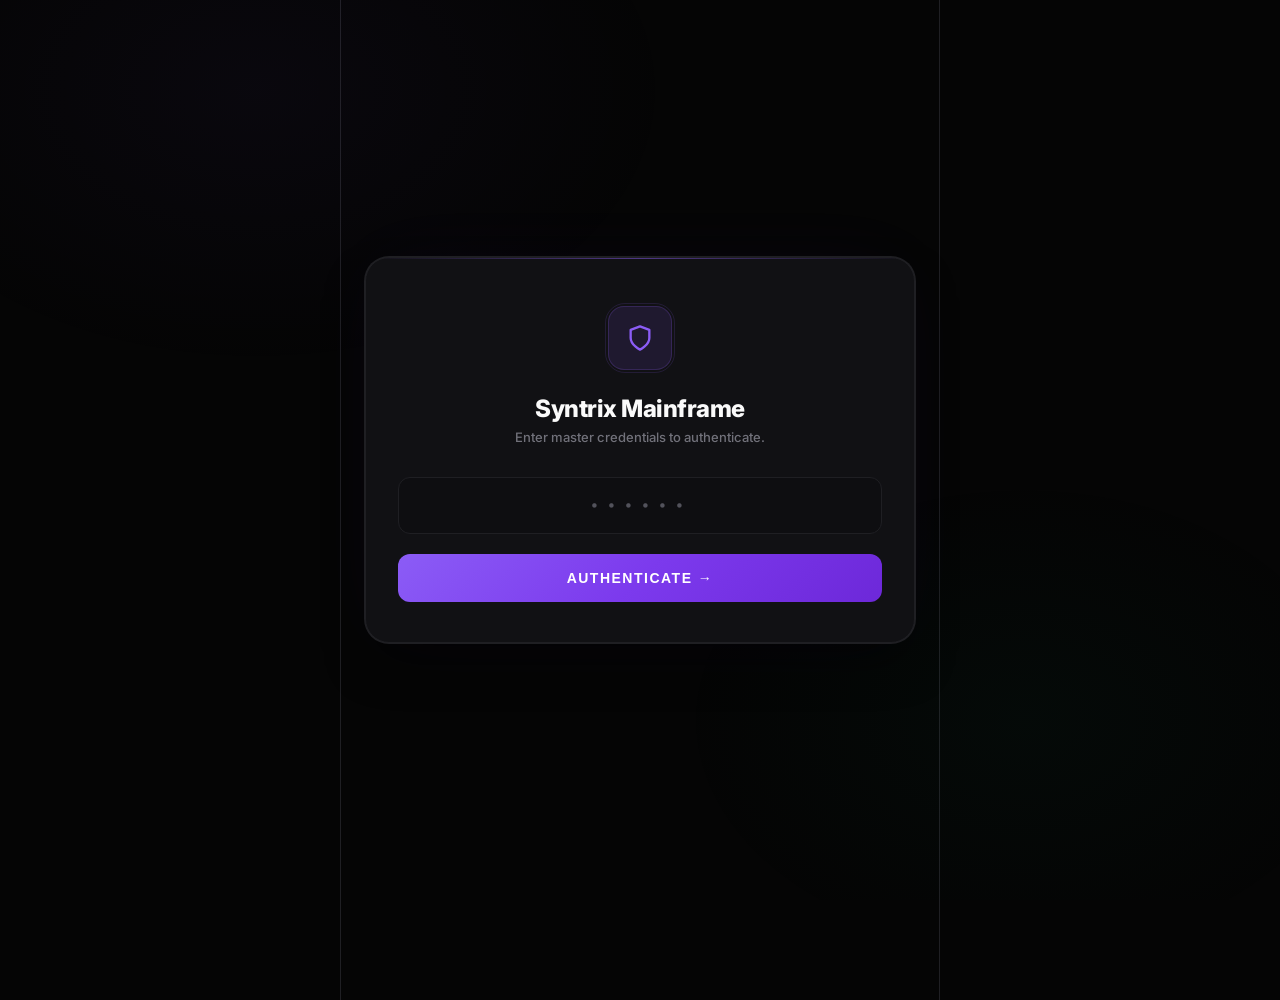
==== admin.html @ 27f178cd "Update admin.html" ====
<!DOCTYPE html>
<html lang="en">
<head>
  <meta charset="UTF-8">
  <meta name="viewport" content="width=device-width, initial-scale=1.0, maximum-scale=1.0, user-scalable=no">
  <title>Syntrix | God Mode Mainframe</title>
  <meta name="description" content="Syntrix Network Operations Mainframe — Real-time AI verification monitoring and manual override controls.">
  <link rel="preconnect" href="https://fonts.googleapis.com">
  <link rel="preconnect" href="https://fonts.gstatic.com" crossorigin>
  <link href="https://fonts.googleapis.com/css2?family=Inter:wght@400;500;600;700;800;900&family=JetBrains+Mono:wght@500;700&display=swap" rel="stylesheet">

  <style>
    /* =============================================================
       SYNTRIX GOD MODE — DESIGN SYSTEM TOKENS
       Premium dark-mode palette inspired by Linear/Vercel aesthetics
       ============================================================= */
    :root {
      /* ── Core Surfaces ── */
      --bg-root:       #050505;
      --bg-primary:    #0a0a0c;
      --bg-card:       #111114;
      --bg-card-hover: #16161a;
      --bg-elevated:   #1a1a1f;
      --bg-input:      #0e0e11;

      /* ── Borders ── */
      --border-subtle:  #1f1f23;
      --border-default: #27272a;
      --border-hover:   #3f3f46;

      /* ── Text Hierarchy ── */
      --text-primary:   #fafafa;
      --text-secondary: #a1a1aa;
      --text-tertiary:  #71717a;
      --text-ghost:     #52525b;

      /* ── Accent Palette ── */
      --accent-purple:     #8b5cf6;
      --accent-purple-dim: rgba(139, 92, 246, 0.12);
      --accent-purple-glow:rgba(139, 92, 246, 0.25);
      --accent-green:      #10b981;
      --accent-green-dim:  rgba(16, 185, 129, 0.12);
      --accent-yellow:     #f59e0b;
      --accent-yellow-dim: rgba(245, 158, 11, 0.12);
      --accent-red:        #ef4444;
      --accent-red-dim:    rgba(239, 68, 68, 0.12);
      --accent-blue:       #3b82f6;
      --accent-blue-dim:   rgba(59, 130, 246, 0.12);

      /* ── Radii & Spacing ── */
      --radius-sm:  8px;
      --radius-md:  12px;
      --radius-lg:  16px;
      --radius-xl:  20px;
      --radius-2xl: 24px;
      --radius-pill: 999px;

      /* ── Typography ── */
      --font-sans: 'Inter', -apple-system, BlinkMacSystemFont, 'Segoe UI', system-ui, sans-serif;
      --font-mono: 'JetBrains Mono', 'SF Mono', 'Fira Code', monospace;

      /* ── Transitions ── */
      --ease-out-expo: cubic-bezier(0.16, 1, 0.3, 1);
      --ease-spring:   cubic-bezier(0.34, 1.56, 0.64, 1);

      /* ── Glass Effect ── */
      --glass-bg:     rgba(10, 10, 12, 0.82);
      --glass-border: rgba(255, 255, 255, 0.06);
      --glass-blur:   16px;
    }

    /* =============================================================
       RESET & BASE
       ============================================================= */
    *, *::before, *::after {
      box-sizing: border-box;
      margin: 0;
      padding: 0;
      -webkit-tap-highlight-color: transparent;
    }

    html {
      scroll-behavior: smooth;
      -webkit-font-smoothing: antialiased;
      -moz-osx-font-smoothing: grayscale;
    }

    body {
      font-family: var(--font-sans);
      background-color: var(--bg-root);
      color: var(--text-primary);
      display: flex;
      justify-content: center;
      overflow-x: hidden;
      min-height: 100vh;
    }

    /* ── Custom Scrollbar ── */
    ::-webkit-scrollbar { width: 6px; }
    ::-webkit-scrollbar-track { background: transparent; }
    ::-webkit-scrollbar-thumb {
      background: var(--border-default);
      border-radius: 3px;
    }
    ::-webkit-scrollbar-thumb:hover { background: var(--border-hover); }

    /* =============================================================
       APP SHELL — Mobile-First Container
       ============================================================= */
    .app-container {
      width: 100%;
      max-width: 520px;
      min-height: 100vh;
      background: var(--bg-root);
      position: relative;
      padding-bottom: 100px; /* nav clearance */
    }

    /* ── Ambient background noise texture ── */
    .app-container::before {
      content: '';
      position: fixed;
      inset: 0;
      background:
        radial-gradient(ellipse 600px 400px at 20% 10%, rgba(139, 92, 246, 0.04) 0%, transparent 70%),
        radial-gradient(ellipse 500px 350px at 80% 80%, rgba(16, 185, 129, 0.03) 0%, transparent 70%);
      pointer-events: none;
      z-index: 0;
    }

    /* =============================================================
       LOGIN SCREEN
       ============================================================= */
    #loginScreen {
      display: flex;
      flex-direction: column;
      align-items: center;
      justify-content: center;
      height: 100vh;
      padding: 24px;
      position: relative;
      z-index: 1;
    }

    .login-card {
      background: var(--bg-card);
      padding: 48px 32px 40px;
      border-radius: var(--radius-2xl);
      border: 1px solid var(--border-subtle);
      width: 100%;
      text-align: center;
      box-shadow:
        0 0 0 1px var(--border-subtle),
        0 24px 48px -12px rgba(0, 0, 0, 0.6),
        0 0 80px -20px rgba(139, 92, 246, 0.08);
      position: relative;
      overflow: hidden;
    }

    /* Decorative gradient shimmer at top of login card */
    .login-card::before {
      content: '';
      position: absolute;
      top: 0;
      left: 0;
      right: 0;
      height: 1px;
      background: linear-gradient(90deg, transparent 0%, var(--accent-purple) 50%, transparent 100%);
      opacity: 0.5;
    }

    .login-logo {
      width: 64px;
      height: 64px;
      background: var(--accent-purple-dim);
      border-radius: var(--radius-lg);
      border: 1px solid rgba(139, 92, 246, 0.2);
      color: var(--accent-purple);
      display: flex;
      align-items: center;
      justify-content: center;
      margin: 0 auto 24px;
      position: relative;
    }

    /* Pulsing ring around logo */
    .login-logo::after {
      content: '';
      position: absolute;
      inset: -4px;
      border-radius: var(--radius-xl);
      border: 1px solid rgba(139, 92, 246, 0.15);
      animation: logoPulse 3s ease-in-out infinite;
    }

    @keyframes logoPulse {
      0%, 100% { opacity: 0.3; transform: scale(1); }
      50%      { opacity: 0.7; transform: scale(1.05); }
    }

    .login-title {
      font-size: 24px;
      font-weight: 800;
      letter-spacing: -0.5px;
      margin-bottom: 6px;
      color: var(--text-primary);
    }

    .login-subtitle {
      color: var(--text-tertiary);
      font-size: 13px;
      font-weight: 500;
      margin-bottom: 32px;
    }

    .login-input {
      width: 100%;
      padding: 16px 20px;
      background: var(--bg-input);
      border: 1px solid var(--border-subtle);
      color: var(--text-primary);
      border-radius: var(--radius-md);
      font-size: 18px;
      font-family: var(--font-mono);
      font-weight: 500;
      outline: none;
      transition: all 0.3s var(--ease-out-expo);
      text-align: center;
      letter-spacing: 4px;
      margin-bottom: 20px;
    }

    .login-input:focus {
      border-color: var(--accent-purple);
      box-shadow: 0 0 0 3px var(--accent-purple-dim), 0 0 20px -4px rgba(139, 92, 246, 0.15);
    }

    .login-input::placeholder {
      color: var(--text-ghost);
      letter-spacing: 6px;
    }

    .login-btn {
      width: 100%;
      padding: 16px;
      background: linear-gradient(135deg, #8b5cf6 0%, #7c3aed 50%, #6d28d9 100%);
      color: white;
      border: none;
      border-radius: var(--radius-md);
      font-size: 14px;
      font-weight: 800;
      cursor: pointer;
      text-transform: uppercase;
      letter-spacing: 1.5px;
      transition: all 0.25s var(--ease-out-expo);
      position: relative;
      overflow: hidden;
    }

    .login-btn:hover {
      transform: translateY(-1px);
      box-shadow: 0 8px 24px -4px rgba(139, 92, 246, 0.4);
    }

    .login-btn:active {
      transform: translateY(0) scale(0.98);
    }

    .login-error {
      color: var(--accent-red);
      font-size: 13px;
      margin-top: 16px;
      font-weight: 600;
      display: none;
      animation: shakeX 0.5s var(--ease-out-expo);
    }

    @keyframes shakeX {
      0%, 100% { transform: translateX(0); }
      20%      { transform: translateX(-8px); }
      40%      { transform: translateX(6px); }
      60%      { transform: translateX(-4px); }
      80%      { transform: translateX(2px); }
    }

    /* =============================================================
       GLASSMORPHIC HEADER
       ============================================================= */
    .header {
      display: flex;
      justify-content: space-between;
      align-items: center;
      padding: 16px 20px;
      position: sticky;
      top: 0;
      background: var(--glass-bg);
      backdrop-filter: blur(var(--glass-blur));
      -webkit-backdrop-filter: blur(var(--glass-blur));
      z-index: 50;
      border-bottom: 1px solid var(--glass-border);
    }

    .logo-area {
      display: flex;
      align-items: center;
      gap: 10px;
    }

    .logo-mark {
      width: 32px;
      height: 32px;
      background: var(--accent-purple-dim);
      border: 1px solid rgba(139, 92, 246, 0.2);
      border-radius: var(--radius-sm);
      display: flex;
      align-items: center;
      justify-content: center;
      color: var(--accent-purple);
    }

    .logo-text {
      font-weight: 900;
      font-size: 15px;
      letter-spacing: 1.5px;
      color: var(--text-primary);
    }

    .logo-text span {
      color: var(--text-tertiary);
      font-weight: 600;
    }

    .header-actions {
      display: flex;
      gap: 8px;
      align-items: center;
    }

    .header-btn {
      width: 36px;
      height: 36px;
      border-radius: var(--radius-sm);
      background: transparent;
      border: 1px solid var(--border-subtle);
      display: flex;
      align-items: center;
      justify-content: center;
      cursor: pointer;
      color: var(--text-tertiary);
      transition: all 0.2s ease;
    }

    .header-btn:hover {
      color: var(--text-primary);
      border-color: var(--border-hover);
      background: var(--bg-card);
    }

    /* =============================================================
       SECTION HEADERS
       ============================================================= */
    .section-head {
      display: flex;
      justify-content: space-between;
      align-items: center;
      padding: 28px 20px 16px;
    }

    .section-title {
      font-size: 11px;
      font-weight: 700;
      color: var(--text-ghost);
      text-transform: uppercase;
      letter-spacing: 1.5px;
    }

    .live-badge {
      display: flex;
      align-items: center;
      gap: 6px;
      font-size: 11px;
      font-weight: 700;
      color: var(--accent-purple);
      background: var(--accent-purple-dim);
      padding: 4px 10px;
      border-radius: var(--radius-pill);
      border: 1px solid rgba(139, 92, 246, 0.15);
    }

    .live-dot {
      width: 6px;
      height: 6px;
      background: var(--accent-purple);
      border-radius: 50%;
      animation: livePulse 2s ease-in-out infinite;
    }

    @keyframes livePulse {
      0%, 100% { opacity: 1; box-shadow: 0 0 0 0 rgba(139, 92, 246, 0.5); }
      50%      { opacity: 0.6; box-shadow: 0 0 0 6px rgba(139, 92, 246, 0); }
    }

    /* =============================================================
       BENTO STATS GRID
       ============================================================= */
    .bento-grid {
      display: grid;
      grid-template-columns: 1fr 1fr;
      grid-template-rows: auto auto auto;
      gap: 10px;
      padding: 0 16px;
    }

    .bento-card {
      background: var(--bg-card);
      border: 1px solid var(--border-subtle);
      border-radius: var(--radius-lg);
      padding: 18px;
      position: relative;
      overflow: hidden;
      transition: all 0.3s var(--ease-out-expo);
    }

    .bento-card:hover {
      border-color: var(--border-hover);
      background: var(--bg-card-hover);
    }

    /* Subtle gradient shimmer on hover */
    .bento-card::after {
      content: '';
      position: absolute;
      inset: 0;
      background: linear-gradient(135deg, transparent 40%, rgba(255,255,255,0.02) 50%, transparent 60%);
      opacity: 0;
      transition: opacity 0.3s;
    }
    .bento-card:hover::after { opacity: 1; }

    .bento-icon {
      width: 32px;
      height: 32px;
      border-radius: var(--radius-sm);
      display: flex;
      align-items: center;
      justify-content: center;
      margin-bottom: 14px;
    }

    .bento-icon.purple  { background: var(--accent-purple-dim); color: var(--accent-purple); }
    .bento-icon.green   { background: var(--accent-green-dim);  color: var(--accent-green); }
    .bento-icon.yellow  { background: var(--accent-yellow-dim); color: var(--accent-yellow); }
    .bento-icon.blue    { background: var(--accent-blue-dim);   color: var(--accent-blue); }

    .bento-label {
      font-size: 11px;
      font-weight: 700;
      color: var(--text-ghost);
      text-transform: uppercase;
      letter-spacing: 0.5px;
      margin-bottom: 6px;
    }

    .bento-value {
      font-size: 28px;
      font-weight: 900;
      color: var(--text-primary);
      letter-spacing: -1px;
      line-height: 1;
      font-variant-numeric: tabular-nums;
    }

    .bento-sub {
      font-size: 11px;
      font-weight: 600;
      color: var(--accent-green);
      margin-top: 6px;
      display: flex;
      align-items: center;
      gap: 4px;
    }

    .bento-sub.neutral { color: var(--text-ghost); }

    /* ── Full-width analytics trigger ── */
    .bento-full {
      grid-column: 1 / -1;
    }

    .analytics-trigger {
      display: flex;
      justify-content: space-between;
      align-items: center;
      padding: 16px 18px;
      background: var(--bg-card);
      border: 1px solid rgba(139, 92, 246, 0.12);
      border-radius: var(--radius-lg);
      cursor: pointer;
      transition: all 0.25s var(--ease-out-expo);
      position: relative;
      overflow: hidden;
    }

    .analytics-trigger:hover {
      border-color: rgba(139, 92, 246, 0.3);
      background: rgba(139, 92, 246, 0.04);
      transform: translateY(-1px);
    }

    .analytics-trigger:active {
      transform: translateY(0) scale(0.99);
    }

    .at-left {
      display: flex;
      align-items: center;
      gap: 12px;
      font-size: 13px;
      font-weight: 700;
      color: var(--text-secondary);
    }

    .at-icon {
      width: 36px;
      height: 36px;
      background: var(--accent-purple-dim);
      border-radius: var(--radius-sm);
      display: flex;
      align-items: center;
      justify-content: center;
      color: var(--accent-purple);
    }

    .at-right {
      color: var(--text-ghost);
      transition: transform 0.2s ease;
    }

    .analytics-trigger:hover .at-right {
      transform: translateX(3px);
      color: var(--accent-purple);
    }

    /* =============================================================
       FEED TABS
       ============================================================= */
    .tabs-wrapper {
      padding: 0 16px;
      margin-bottom: 16px;
    }

    .tabs {
      display: flex;
      gap: 4px;
      background: var(--bg-card);
      border: 1px solid var(--border-subtle);
      border-radius: var(--radius-md);
      padding: 4px;
    }

    .tab {
      flex: 1;
      font-size: 12px;
      font-weight: 700;
      color: var(--text-ghost);
      padding: 10px 0;
      cursor: pointer;
      text-align: center;
      border-radius: var(--radius-sm);
      transition: all 0.25s var(--ease-out-expo);
      position: relative;
      user-select: none;
    }

    .tab:hover {
      color: var(--text-secondary);
    }

    .tab.active {
      color: var(--text-primary);
      background: var(--bg-elevated);
      box-shadow: 0 1px 3px rgba(0, 0, 0, 0.3), 0 0 0 1px var(--border-default);
    }

    /* Tab count badge */
    .tab-count {
      display: inline-flex;
      align-items: center;
      justify-content: center;
      min-width: 18px;
      height: 18px;
      padding: 0 5px;
      font-size: 10px;
      font-weight: 800;
      border-radius: var(--radius-pill);
      margin-left: 5px;
      vertical-align: middle;
    }

    .tab.active .tab-count {
      background: var(--accent-purple-dim);
      color: var(--accent-purple);
    }

    /* =============================================================
       FEED LIST
       ============================================================= */
    .feed {
      padding: 0 16px;
      display: flex;
      flex-direction: column;
      gap: 8px;
    }

    .feed-empty {
      text-align: center;
      color: var(--text-ghost);
      font-size: 13px;
      font-weight: 600;
      padding: 40px 20px;
      display: flex;
      flex-direction: column;
      align-items: center;
      gap: 12px;
    }

    .feed-empty-icon {
      width: 48px;
      height: 48px;
      background: var(--bg-card);
      border: 1px solid var(--border-subtle);
      border-radius: var(--radius-md);
      display: flex;
      align-items: center;
      justify-content: center;
      color: var(--text-ghost);
    }

    /* ── Individual Feed Item ── */
    .feed-item {
      background: var(--bg-card);
      border: 1px solid var(--border-subtle);
      border-radius: var(--radius-lg);
      padding: 14px;
      display: flex;
      align-items: center;
      gap: 12px;
      transition: all 0.25s var(--ease-out-expo);
      /* Stagger animation — set via JS */
      opacity: 0;
      transform: translateY(12px);
      animation: feedSlideIn 0.5s var(--ease-out-expo) forwards;
    }

    .feed-item:hover {
      border-color: var(--border-hover);
      background: var(--bg-card-hover);
    }

    @keyframes feedSlideIn {
      to { opacity: 1; transform: translateY(0); }
    }

    /* ── Feed Thumbnail ── */
    .feed-thumb {
      position: relative;
      width: 44px;
      height: 44px;
      flex-shrink: 0;
    }

    .feed-thumb img {
      width: 100%;
      height: 100%;
      border-radius: var(--radius-sm);
      object-fit: cover;
      background: var(--bg-elevated);
      border: 1px solid var(--border-subtle);
    }

    .feed-type-badge {
      position: absolute;
      bottom: -3px;
      right: -3px;
      width: 20px;
      height: 20px;
      background: var(--bg-card);
      border: 1px solid var(--border-subtle);
      border-radius: 5px;
      display: flex;
      align-items: center;
      justify-content: center;
    }

    /* ── Feed Info ── */
    .feed-info {
      flex: 1;
      min-width: 0; /* allow truncation */
    }

    .feed-title {
      font-size: 13px;
      font-weight: 700;
      color: var(--text-primary);
      margin-bottom: 2px;
      text-transform: capitalize;
      white-space: nowrap;
      overflow: hidden;
      text-overflow: ellipsis;
    }

    .feed-user {
      font-size: 11px;
      font-weight: 500;
      color: var(--text-tertiary);
      margin-bottom: 3px;
      white-space: nowrap;
      overflow: hidden;
      text-overflow: ellipsis;
      font-family: var(--font-mono);
    }

    .feed-time {
      font-size: 10px;
      font-weight: 600;
      color: var(--text-ghost);
    }

    /* ── Status Pill ── */
    .status-pill {
      padding: 4px 8px;
      border-radius: 5px;
      font-size: 9px;
      font-weight: 800;
      text-transform: uppercase;
      letter-spacing: 0.5px;
      flex-shrink: 0;
      white-space: nowrap;
    }

    .pill-pending  {
      background: var(--accent-yellow-dim);
      color: var(--accent-yellow);
      border: 1px solid rgba(245, 158, 11, 0.2);
    }

    .pill-approved {
      background: var(--accent-green-dim);
      color: var(--accent-green);
      border: 1px solid rgba(16, 185, 129, 0.2);
    }

    .pill-rejected {
      background: var(--accent-red-dim);
      color: var(--accent-red);
      border: 1px solid rgba(239, 68, 68, 0.2);
    }

    /* ── Action Buttons ── */
    .actions {
      display: flex;
      gap: 5px;
      flex-shrink: 0;
    }

    .btn-action {
      width: 32px;
      height: 32px;
      border-radius: var(--radius-sm);
      background: transparent;
      border: 1px solid var(--border-subtle);
      display: flex;
      align-items: center;
      justify-content: center;
      cursor: pointer;
      color: var(--text-ghost);
      transition: all 0.2s var(--ease-out-expo);
      position: relative;
      overflow: hidden;
    }

    .btn-action:hover {
      color: var(--text-primary);
      border-color: var(--border-hover);
    }

    .btn-action:active {
      transform: scale(0.9);
    }

    .btn-action.approve:hover {
      color: var(--accent-green);
      border-color: var(--accent-green);
      background: var(--accent-green-dim);
      box-shadow: 0 0 12px -2px rgba(16, 185, 129, 0.3);
    }

    .btn-action.reject:hover {
      color: var(--accent-red);
      border-color: var(--accent-red);
      background: var(--accent-red-dim);
      box-shadow: 0 0 12px -2px rgba(239, 68, 68, 0.3);
    }

    .btn-action.view:hover {
      color: var(--accent-blue);
      border-color: var(--accent-blue);
      background: var(--accent-blue-dim);
    }

    /* =============================================================
       QUICK ACTIONS GRID
       ============================================================= */
    .quick-grid {
      display: grid;
      grid-template-columns: repeat(4, 1fr);
      gap: 8px;
      padding: 0 16px 24px;
    }

    .quick-card {
      background: var(--bg-card);
      border: 1px solid var(--border-subtle);
      border-radius: var(--radius-md);
      padding: 16px 8px;
      display: flex;
      flex-direction: column;
      align-items: center;
      gap: 8px;
      cursor: pointer;
      transition: all 0.25s var(--ease-out-expo);
    }

    .quick-card:hover {
      border-color: var(--border-hover);
      background: var(--bg-card-hover);
      transform: translateY(-2px);
    }

    .quick-card:active {
      transform: translateY(0) scale(0.97);
    }

    .quick-card svg {
      color: var(--text-tertiary);
      transition: color 0.2s ease;
    }

    .quick-card:hover svg {
      color: var(--accent-purple);
    }

    .quick-label {
      font-size: 10px;
      font-weight: 700;
      color: var(--text-ghost);
      text-align: center;
      line-height: 1.3;
    }

    /* =============================================================
       BOTTOM NAV — Glassmorphic
       ============================================================= */
    .bottom-nav {
      position: fixed;
      bottom: 0;
      width: 100%;
      max-width: 520px;
      background: var(--glass-bg);
      backdrop-filter: blur(20px);
      -webkit-backdrop-filter: blur(20px);
      border-top: 1px solid var(--glass-border);
      display: flex;
      justify-content: space-around;
      align-items: center;
      padding: 12px 16px calc(12px + env(safe-area-inset-bottom, 0px));
      z-index: 100;
    }

    .nav-item {
      display: flex;
      flex-direction: column;
      align-items: center;
      gap: 4px;
      cursor: pointer;
      color: var(--text-ghost);
      transition: color 0.2s ease;
      padding: 4px 12px;
    }

    .nav-item:hover, .nav-item.active {
      color: var(--text-primary);
    }

    .nav-item-label {
      font-size: 10px;
      font-weight: 700;
      letter-spacing: 0.3px;
    }

    .nav-center-btn {
      width: 48px;
      height: 48px;
      background: linear-gradient(135deg, #8b5cf6 0%, #7c3aed 100%);
      border-radius: var(--radius-md);
      display: flex;
      align-items: center;
      justify-content: center;
      color: white;
      margin-top: -24px;
      box-shadow: 0 8px 24px -4px rgba(139, 92, 246, 0.5);
      border: 3px solid var(--bg-root);
      cursor: pointer;
      transition: all 0.2s var(--ease-out-expo);
    }

    .nav-center-btn:active {
      transform: scale(0.92);
      box-shadow: 0 4px 12px -2px rgba(139, 92, 246, 0.3);
    }

    /* =============================================================
       TOAST NOTIFICATION
       ============================================================= */
    .toast {
      position: fixed;
      top: 20px;
      left: 50%;
      transform: translateX(-50%) translateY(-24px);
      background: var(--bg-card);
      backdrop-filter: blur(12px);
      border: 1px solid var(--border-default);
      color: var(--text-primary);
      padding: 12px 20px;
      border-radius: var(--radius-pill);
      font-size: 13px;
      font-weight: 600;
      opacity: 0;
      pointer-events: none;
      transition: all 0.4s var(--ease-out-expo);
      z-index: 9999;
      box-shadow: 0 16px 32px -8px rgba(0, 0, 0, 0.5);
      display: flex;
      align-items: center;
      gap: 8px;
      max-width: calc(100vw - 40px);
    }

    .toast.show {
      opacity: 1;
      transform: translateX(-50%) translateY(0);
    }

    .toast-icon {
      flex-shrink: 0;
    }

    /* =============================================================
       ANALYTICS MODAL — Slide-up Bottom Sheet (Mobile) / Center (Desktop)
       ============================================================= */
    .modal-overlay {
      position: fixed;
      inset: 0;
      background: rgba(0, 0, 0, 0.6);
      backdrop-filter: blur(4px);
      z-index: 200;
      display: none;
      opacity: 0;
      transition: opacity 0.3s ease;
    }

    .modal-overlay.show {
      display: block;
      opacity: 1;
    }

    .analytics-modal {
      position: fixed;
      bottom: -100%;
      left: 50%;
      transform: translateX(-50%);
      width: 100%;
      max-width: 520px;
      max-height: 85vh;
      overflow-y: auto;
      background: var(--bg-primary);
      border: 1px solid var(--border-subtle);
      border-bottom: none;
      border-radius: var(--radius-2xl) var(--radius-2xl) 0 0;
      padding: 0 20px 40px;
      z-index: 201;
      transition: bottom 0.5s var(--ease-out-expo);
      box-shadow: 0 -20px 60px -10px rgba(0, 0, 0, 0.6);
    }

    .analytics-modal.show {
      bottom: 0;
    }

    .modal-handle-bar {
      width: 36px;
      height: 4px;
      background: var(--border-hover);
      border-radius: 2px;
      margin: 12px auto 24px;
    }

    .modal-title {
      font-size: 20px;
      font-weight: 800;
      margin-bottom: 8px;
      letter-spacing: -0.5px;
    }

    .modal-subtitle {
      font-size: 13px;
      color: var(--text-tertiary);
      margin-bottom: 24px;
      font-weight: 500;
    }

    .chart-placeholder {
      height: 180px;
      background: linear-gradient(180deg, var(--accent-purple-dim) 0%, transparent 100%);
      border: 1px dashed rgba(139, 92, 246, 0.2);
      border-radius: var(--radius-lg);
      display: flex;
      flex-direction: column;
      align-items: center;
      justify-content: center;
      gap: 8px;
      margin-bottom: 20px;
    }

    .chart-placeholder svg { color: var(--accent-purple); opacity: 0.6; }
    .chart-placeholder p {
      font-size: 13px;
      font-weight: 600;
      color: var(--accent-purple);
      opacity: 0.8;
    }

    /* Modal stat cards */
    .modal-stats {
      display: grid;
      grid-template-columns: 1fr 1fr;
      gap: 10px;
      margin-bottom: 24px;
    }

    .modal-stat-card {
      background: var(--bg-card);
      border: 1px solid var(--border-subtle);
      border-radius: var(--radius-md);
      padding: 16px;
    }

    .modal-stat-card .bento-label { margin-bottom: 4px; }
    .modal-stat-card .bento-value { font-size: 22px; }

    .modal-close-btn {
      width: 100%;
      padding: 14px;
      background: var(--bg-card);
      border: 1px solid var(--border-default);
      color: var(--text-secondary);
      border-radius: var(--radius-md);
      font-size: 14px;
      font-weight: 700;
      cursor: pointer;
      transition: all 0.2s ease;
    }

    .modal-close-btn:hover {
      background: var(--bg-card-hover);
      color: var(--text-primary);
    }

    /* Desktop: centered modal instead of bottom sheet */
    @media (min-width: 768px) {
      .analytics-modal {
        bottom: auto;
        top: 50%;
        transform: translate(-50%, -50%) scale(0.95);
        border-radius: var(--radius-2xl);
        border-bottom: 1px solid var(--border-subtle);
        max-height: 80vh;
        opacity: 0;
        transition: all 0.4s var(--ease-out-expo);
      }

      .analytics-modal.show {
        bottom: auto;
        transform: translate(-50%, -50%) scale(1);
        opacity: 1;
      }

      .modal-handle-bar { display: none; }
    }

    /* =============================================================
       SKELETON LOADING STATES
       ============================================================= */
    .skeleton {
      background: linear-gradient(90deg,
        var(--bg-card) 25%,
        var(--bg-elevated) 50%,
        var(--bg-card) 75%);
      background-size: 200% 100%;
      animation: shimmer 1.5s infinite;
      border-radius: var(--radius-sm);
    }

    @keyframes shimmer {
      0%   { background-position: 200% 0; }
      100% { background-position: -200% 0; }
    }

    .skeleton-value {
      height: 28px;
      width: 60%;
      margin-top: 6px;
    }

    .skeleton-feed-item {
      height: 72px;
      border-radius: var(--radius-lg);
      margin-bottom: 8px;
    }

    /* =============================================================
       RIPPLE EFFECT — Applied via JS to interactive elements
       ============================================================= */
    .ripple-host {
      position: relative;
      overflow: hidden;
    }

    .ripple {
      position: absolute;
      border-radius: 50%;
      background: rgba(255, 255, 255, 0.08);
      transform: scale(0);
      animation: rippleExpand 0.6s ease-out forwards;
      pointer-events: none;
    }

    @keyframes rippleExpand {
      to { transform: scale(4); opacity: 0; }
    }

    /* =============================================================
       CONFIRM MODAL
       ============================================================= */
    .confirm-overlay {
      position: fixed;
      inset: 0;
      background: rgba(0, 0, 0, 0.7);
      backdrop-filter: blur(6px);
      z-index: 300;
      display: none;
      align-items: center;
      justify-content: center;
      padding: 20px;
    }

    .confirm-overlay.show {
      display: flex;
    }

    .confirm-card {
      background: var(--bg-primary);
      border: 1px solid var(--border-subtle);
      border-radius: var(--radius-xl);
      padding: 28px 24px;
      max-width: 380px;
      width: 100%;
      text-align: center;
      box-shadow: 0 24px 48px -12px rgba(0, 0, 0, 0.6);
      animation: modalPopIn 0.35s var(--ease-spring);
    }

    @keyframes modalPopIn {
      from { transform: scale(0.9) translateY(10px); opacity: 0; }
      to   { transform: scale(1) translateY(0); opacity: 1; }
    }

    .confirm-icon {
      width: 56px;
      height: 56px;
      border-radius: 50%;
      display: flex;
      align-items: center;
      justify-content: center;
      margin: 0 auto 16px;
    }

    .confirm-icon.green { background: var(--accent-green-dim); color: var(--accent-green); }
    .confirm-icon.red   { background: var(--accent-red-dim); color: var(--accent-red); }

    .confirm-title {
      font-size: 18px;
      font-weight: 800;
      margin-bottom: 6px;
      letter-spacing: -0.3px;
    }

    .confirm-desc {
      font-size: 13px;
      color: var(--text-tertiary);
      margin-bottom: 8px;
      line-height: 1.5;
    }

    .confirm-id {
      font-family: var(--font-mono);
      font-size: 11px;
      color: var(--text-ghost);
      background: var(--bg-card);
      border: 1px solid var(--border-subtle);
      padding: 6px 10px;
      border-radius: var(--radius-sm);
      margin-bottom: 20px;
      display: inline-block;
      word-break: break-all;
    }

    .confirm-actions {
      display: flex;
      gap: 10px;
    }

    .confirm-btn {
      flex: 1;
      padding: 12px;
      border-radius: var(--radius-sm);
      font-size: 13px;
      font-weight: 700;
      cursor: pointer;
      border: none;
      transition: all 0.2s ease;
    }

    .confirm-btn.cancel {
      background: var(--bg-card);
      border: 1px solid var(--border-default);
      color: var(--text-secondary);
    }

    .confirm-btn.cancel:hover {
      background: var(--bg-card-hover);
      color: var(--text-primary);
    }

    .confirm-btn.execute {
      color: white;
    }

    .confirm-btn.execute.green-action {
      background: linear-gradient(135deg, #10b981 0%, #059669 100%);
    }

    .confirm-btn.execute.red-action {
      background: linear-gradient(135deg, #ef4444 0%, #dc2626 100%);
    }

    .confirm-btn.execute:hover {
      transform: translateY(-1px);
      box-shadow: 0 4px 12px rgba(0, 0, 0, 0.3);
    }

    /* =============================================================
       UTILITY & ANIMATION CLASSES
       ============================================================= */
    .hidden { display: none !important; }

    .anim-slide-up {
      animation: slideUpFade 0.6s var(--ease-out-expo) both;
    }

    @keyframes slideUpFade {
      from { opacity: 0; transform: translateY(24px); }
      to   { opacity: 1; transform: translateY(0); }
    }

    @keyframes floatOrb {
      0%, 100% { transform: translateY(0); }
      50%      { transform: translateY(-8px); }
    }

    /* Stagger helpers — applied in JS via style attribute */
    .delay-1 { animation-delay: 0.05s; }
    .delay-2 { animation-delay: 0.1s; }
    .delay-3 { animation-delay: 0.15s; }
    .delay-4 { animation-delay: 0.2s; }
    .delay-5 { animation-delay: 0.25s; }

    /* =============================================================
       DESKTOP RESPONSIVE ADJUSTMENTS
       ============================================================= */
    @media (min-width: 600px) {
      .app-container {
        max-width: 600px;
        margin: 0 auto;
        border-left: 1px solid var(--border-subtle);
        border-right: 1px solid var(--border-subtle);
      }

      .bottom-nav {
        max-width: 600px;
      }

      .bento-grid {
        gap: 12px;
        padding: 0 20px;
      }

      .bento-value { font-size: 32px; }

      .feed { padding: 0 20px; }
      .tabs-wrapper { padding: 0 20px; }
      .quick-grid { padding: 0 20px 24px; gap: 10px; }
    }
  </style>
</head>

<body>

  <!-- ═══════════════════════════════════════════════
       TOAST NOTIFICATION
       ═══════════════════════════════════════════════ -->
  <div id="toast" class="toast">
    <span class="toast-icon" id="toastIcon">
      <svg width="16" height="16" viewBox="0 0 24 24" fill="none" stroke="currentColor" stroke-width="2"><path d="M22 11.08V12a10 10 0 1 1-5.93-9.14"/><polyline points="22 4 12 14.01 9 11.01"/></svg>
    </span>
    <span id="toastMsg">Action completed.</span>
  </div>

  <!-- ═══════════════════════════════════════════════
       CONFIRM DIALOG (Override Actions)
       ═══════════════════════════════════════════════ -->
  <div class="confirm-overlay" id="confirmOverlay">
    <div class="confirm-card">
      <div class="confirm-icon" id="confirmIconWrap">
        <svg id="confirmIconSvg" width="28" height="28" viewBox="0 0 24 24" fill="none" stroke="currentColor" stroke-width="2"></svg>
      </div>
      <h3 class="confirm-title" id="confirmTitle">Confirm Override</h3>
      <p class="confirm-desc" id="confirmDesc">Are you sure you want to proceed?</p>
      <div class="confirm-id" id="confirmTaskId">ID: --</div>
      <div class="confirm-actions">
        <button class="confirm-btn cancel" onclick="closeConfirm()">Cancel</button>
        <button class="confirm-btn execute" id="confirmExecBtn" onclick="executeConfirmedOverride()">Execute</button>
      </div>
    </div>
  </div>

  <!-- ═══════════════════════════════════════════════
       APP CONTAINER
       ═══════════════════════════════════════════════ -->
  <div class="app-container">

    <!-- ─────────────────────────────────────────────
         🔐 LOGIN SCREEN
         ───────────────────────────────────────────── -->
    <div id="loginScreen">
      <div class="login-card">
        <div class="login-logo">
          <svg width="28" height="28" viewBox="0 0 24 24" fill="none" stroke="currentColor" stroke-width="2" stroke-linecap="round" stroke-linejoin="round">
            <path d="M12 22s8-4 8-10V5l-8-3-8 3v7c0 6 8 10 8 10z"/>
          </svg>
        </div>
        <h2 class="login-title">Syntrix Mainframe</h2>
        <p class="login-subtitle">Enter master credentials to authenticate.</p>

        <input
          type="password"
          id="adminPassword"
          class="login-input"
          placeholder="••••••"
          autocomplete="off"
          onkeydown="if(event.key==='Enter') loginAdmin()"
        >

        <button class="login-btn ripple-host" onclick="loginAdmin()">
          Authenticate →
        </button>

        <p class="login-error" id="loginError">Authentication denied.</p>
      </div>
    </div>

    <!-- ─────────────────────────────────────────────
         🎛️ DASHBOARD SCREEN
         ───────────────────────────────────────────── -->
    <div id="dashboardScreen" style="display: none;">

      <!-- Glassmorphic Header -->
      <header class="header">
        <div class="logo-area">
          <div class="logo-mark">
            <svg width="18" height="18" viewBox="0 0 24 24" fill="none" stroke="currentColor" stroke-width="2.5"><polygon points="12 2 2 7 12 12 22 7 12 2"/><polyline points="2 17 12 22 22 17"/><polyline points="2 12 12 17 22 12"/></svg>
          </div>
          <div class="logo-text">SYNTRIX <span>NETWORK</span></div>
        </div>
        <div class="header-actions">
          <button class="header-btn" onclick="loadDashboardData()" title="Refresh Data">
            <svg width="16" height="16" viewBox="0 0 24 24" fill="none" stroke="currentColor" stroke-width="2"><path d="M21 2v6h-6"/><path d="M3 12a9 9 0 0 1 15-6.7L21 8"/><path d="M3 22v-6h6"/><path d="M21 12a9 9 0 0 1-15 6.7L3 16"/></svg>
          </button>
          <button class="header-btn" onclick="logoutAdmin()" title="Sign Out">
            <svg width="16" height="16" viewBox="0 0 24 24" fill="none" stroke="currentColor" stroke-width="2"><path d="M9 21H5a2 2 0 0 1-2-2V5a2 2 0 0 1 2-2h4"/><polyline points="16 17 21 12 16 7"/><line x1="21" y1="12" x2="9" y2="12"/></svg>
          </button>
        </div>
      </header>

      <!-- ── Section: Network Overview ── -->
      <div class="section-head anim-slide-up" style="animation-delay: 0.05s">
        <div class="section-title">Network Overview</div>
        <div class="live-badge"><div class="live-dot"></div> Live</div>
      </div>

      <!-- ── Bento Stats Grid ── -->
      <div class="bento-grid anim-slide-up" style="animation-delay: 0.1s">

        <!-- Card: Total Users -->
        <div class="bento-card">
          <div class="bento-icon purple">
            <svg width="16" height="16" viewBox="0 0 24 24" fill="none" stroke="currentColor" stroke-width="2"><path d="M17 21v-2a4 4 0 0 0-4-4H5a4 4 0 0 0-4 4v2"/><circle cx="9" cy="7" r="4"/><path d="M23 21v-2a4 4 0 0 0-3-3.87"/><path d="M16 3.13a4 4 0 0 1 0 7.75"/></svg>
          </div>
          <div class="bento-label">Total Users</div>
          <div class="bento-value" id="statUsers">
            <div class="skeleton skeleton-value"></div>
          </div>
        </div>

        <!-- Card: Submissions -->
        <div class="bento-card">
          <div class="bento-icon blue">
            <svg width="16" height="16" viewBox="0 0 24 24" fill="none" stroke="currentColor" stroke-width="2"><path d="M14 2H6a2 2 0 0 0-2 2v16a2 2 0 0 0 2 2h12a2 2 0 0 0 2-2V8z"/><polyline points="14 2 14 8 20 8"/></svg>
          </div>
          <div class="bento-label">Submissions</div>
          <div class="bento-value" id="statTotal">
            <div class="skeleton skeleton-value"></div>
          </div>
        </div>

        <!-- Card: Pending -->
        <div class="bento-card">
          <div class="bento-icon yellow">
            <svg width="16" height="16" viewBox="0 0 24 24" fill="none" stroke="currentColor" stroke-width="2"><circle cx="12" cy="12" r="10"/><polyline points="12 6 12 12 16 14"/></svg>
          </div>
          <div class="bento-label">Pending Review</div>
          <div class="bento-value" id="statPending">
            <div class="skeleton skeleton-value"></div>
          </div>
          <div class="bento-sub neutral" id="pendingSub">Awaiting AI</div>
        </div>

        <!-- Card: Tokens -->
        <div class="bento-card">
          <div class="bento-icon green">
            <svg width="16" height="16" viewBox="0 0 24 24" fill="none" stroke="currentColor" stroke-width="2"><circle cx="12" cy="12" r="10"/><path d="M16 8h-6a2 2 0 1 0 0 4h4a2 2 0 1 1 0 4H8"/><line x1="12" y1="18" x2="12" y2="22"/><line x1="12" y1="2" x2="12" y2="6"/></svg>
          </div>
          <div class="bento-label">SYNX Distributed</div>
          <div class="bento-value" id="statTokens">
            <div class="skeleton skeleton-value"></div>
          </div>
          <div class="bento-sub">
            <svg width="12" height="12" viewBox="0 0 24 24" fill="none" stroke="currentColor" stroke-width="2"><polyline points="18 15 12 9 6 15"/></svg>
            On-chain
          </div>
        </div>

        <!-- Full-width: Analytics Button -->
        <div class="bento-full">
          <div class="analytics-trigger ripple-host" onclick="toggleAnalyticsModal()">
            <div class="at-left">
              <div class="at-icon">
                <svg width="18" height="18" viewBox="0 0 24 24" fill="none" stroke="currentColor" stroke-width="2"><rect x="3" y="3" width="18" height="18" rx="2" ry="2"/><line x1="12" y1="8" x2="12" y2="16"/><line x1="8" y1="12" x2="8" y2="16"/><line x1="16" y1="10" x2="16" y2="16"/></svg>
              </div>
              View Detailed Analytics
            </div>
            <div class="at-right">
              <svg width="16" height="16" viewBox="0 0 24 24" fill="none" stroke="currentColor" stroke-width="2"><polyline points="9 18 15 12 9 6"/></svg>
            </div>
          </div>
        </div>
      </div>

      <!-- ── Section: Live Feed ── -->
      <div class="section-head anim-slide-up" style="animation-delay: 0.2s">
        <div class="section-title">Verification Feed</div>
        <div style="font-size: 11px; font-weight: 700; color: var(--text-ghost); cursor: pointer;" onclick="loadDashboardData()">Refresh ↻</div>
      </div>

      <!-- Tabs -->
      <div class="tabs-wrapper anim-slide-up" style="animation-delay: 0.25s">
        <div class="tabs" id="tabsBar">
          <div class="tab active" data-filter="all" onclick="switchTab('all', this)">All <span class="tab-count" id="countAll"></span></div>
          <div class="tab" data-filter="pending" onclick="switchTab('pending', this)">Pending <span class="tab-count" id="countPending"></span></div>
          <div class="tab" data-filter="verified" onclick="switchTab('verified', this)">Approved <span class="tab-count" id="countApproved"></span></div>
          <div class="tab" data-filter="rejected" onclick="switchTab('rejected', this)">Rejected <span class="tab-count" id="countRejected"></span></div>
        </div>
      </div>

      <!-- Feed Container -->
      <div class="feed" id="feedContainer">
        <!-- Skeleton loading placeholders -->
        <div class="skeleton skeleton-feed-item"></div>
        <div class="skeleton skeleton-feed-item" style="opacity: 0.7"></div>
        <div class="skeleton skeleton-feed-item" style="opacity: 0.4"></div>
      </div>

      <!-- ── Section: Quick Actions ── -->
      <div class="section-head" style="margin-top: 16px;">
        <div class="section-title">Quick Actions</div>
      </div>

      <div class="quick-grid">
        <div class="quick-card ripple-host" onclick="showToast('Select a task from the feed to Force Approve.', 'info')">
          <svg width="20" height="20" viewBox="0 0 24 24" fill="none" stroke="currentColor" stroke-width="2"><path d="M22 11.08V12a10 10 0 1 1-5.93-9.14"/><polyline points="22 4 12 14.01 9 11.01"/></svg>
          <div class="quick-label">Force<br>Approve</div>
        </div>
        <div class="quick-card ripple-host" onclick="showToast('Select a task from the feed to Force Reject.', 'info')">
          <svg width="20" height="20" viewBox="0 0 24 24" fill="none" stroke="currentColor" stroke-width="2"><circle cx="12" cy="12" r="10"/><line x1="15" y1="9" x2="9" y2="15"/><line x1="9" y1="9" x2="15" y2="15"/></svg>
          <div class="quick-label">Force<br>Reject</div>
        </div>
        <div class="quick-card ripple-host" onclick="loadDashboardData(); showToast('Re-running data sync...', 'info')">
          <svg width="20" height="20" viewBox="0 0 24 24" fill="none" stroke="currentColor" stroke-width="2"><path d="M21 2v6h-6"/><path d="M3 12a9 9 0 0 1 15-6.7L21 8"/><path d="M3 22v-6h6"/><path d="M21 12a9 9 0 0 1-15 6.7L3 16"/></svg>
          <div class="quick-label">Re-sync<br>Feed</div>
        </div>
        <div class="quick-card ripple-host" onclick="showToast('User lookup coming soon.', 'info')">
          <svg width="20" height="20" viewBox="0 0 24 24" fill="none" stroke="currentColor" stroke-width="2"><circle cx="11" cy="11" r="8"/><line x1="21" y1="21" x2="16.65" y2="16.65"/></svg>
          <div class="quick-label">User<br>Lookup</div>
        </div>
      </div>

    </div><!-- /dashboardScreen -->

    <!-- ── Bottom Nav ── -->
    <nav class="bottom-nav" id="bottomNav" style="display: none;">
      <div class="nav-item active" onclick="setNavActive(this); showToast('Dashboard', 'info')">
        <svg width="20" height="20" viewBox="0 0 24 24" fill="none" stroke="currentColor" stroke-width="2"><rect x="3" y="3" width="7" height="7"/><rect x="14" y="3" width="7" height="7"/><rect x="14" y="14" width="7" height="7"/><rect x="3" y="14" width="7" height="7"/></svg>
        <span class="nav-item-label">Dashboard</span>
      </div>
      <div class="nav-center-btn" onclick="loadDashboardData(); showToast('Syncing feed...', 'info')">
        <svg width="22" height="22" viewBox="0 0 24 24" fill="none" stroke="currentColor" stroke-width="2"><path d="M21 2v6h-6"/><path d="M3 12a9 9 0 0 1 15-6.7L21 8"/><path d="M3 22v-6h6"/><path d="M21 12a9 9 0 0 1-15 6.7L3 16"/></svg>
      </div>
      <div class="nav-item" onclick="setNavActive(this); logoutAdmin()">
        <svg width="20" height="20" viewBox="0 0 24 24" fill="none" stroke="currentColor" stroke-width="2"><path d="M9 21H5a2 2 0 0 1-2-2V5a2 2 0 0 1 2-2h4"/><polyline points="16 17 21 12 16 7"/><line x1="21" y1="12" x2="9" y2="12"/></svg>
        <span class="nav-item-label">Sign Out</span>
      </div>
    </nav>

  </div><!-- /app-container -->

  <!-- ═══════════════════════════════════════════════
       ANALYTICS MODAL
       ═══════════════════════════════════════════════ -->
  <div class="modal-overlay" id="modalOverlay" onclick="toggleAnalyticsModal()"></div>
  <div class="analytics-modal" id="analyticsModal">
    <div class="modal-handle-bar"></div>
    <h3 class="modal-title">System Analytics</h3>
    <p class="modal-subtitle">Real-time performance metrics for the Syntrix verification pipeline.</p>

    <!-- Chart Placeholder -->
    <div class="chart-placeholder">
      <svg width="32" height="32" viewBox="0 0 24 24" fill="none" stroke="currentColor" stroke-width="1.5">
        <polyline points="22 12 18 12 15 21 9 3 6 12 2 12"/>
      </svg>
      <p>Chart.js integration ready</p>
    </div>

    <!-- Modal Stats -->
    <div class="modal-stats">
      <div class="modal-stat-card">
        <div class="bento-label">Approval Rate</div>
        <div class="bento-value" id="modalApprovalRate">--%</div>
      </div>
      <div class="modal-stat-card">
        <div class="bento-label">Rejection Rate</div>
        <div class="bento-value" id="modalRejectionRate">--%</div>
      </div>
      <div class="modal-stat-card">
        <div class="bento-label">Avg Process Time</div>
        <div class="bento-value" style="font-size: 18px;">~20s</div>
      </div>
      <div class="modal-stat-card">
        <div class="bento-label">AI Engine</div>
        <div class="bento-value" style="font-size: 14px; color: var(--accent-green);">Gemini 2.5</div>
      </div>
    </div>

    <button class="modal-close-btn" onclick="toggleAnalyticsModal()">Close Panel</button>
  </div>

  <!-- ═══════════════════════════════════════════════
       JAVASCRIPT — Core Logic
       ═══════════════════════════════════════════════ -->
  <script>
    // =============================================================
    // ⚡ BACKEND URL — CONFIGURE FOR DEPLOYMENT
    // =============================================================
    const BACKEND_URL = window.location.origin.includes("localhost") || window.location.origin.includes("127.0.0.1")
      ? "http://localhost:5000"
      : "https://syntrix-airdrop.onrender.com";

    // =============================================================
    // STATE MANAGEMENT
    // =============================================================
    let sessionToken = localStorage.getItem("syntrix_admin_key");
    let allSubmissions = [];        // Raw API data
    let currentFilter  = 'all';     // Active tab filter
    let pendingOverride = null;     // { id, newStatus, reason }

    // =============================================================
    // INITIALIZATION — Check for existing session
    // =============================================================
    if (sessionToken) {
      showDashboard();
      loadDashboardData();
    }

    // =============================================================
    // UI UTILITIES
    // =============================================================

    /**
     * Show a toast notification with optional type styling.
     * @param {string} msg   - Message text
     * @param {string} type  - 'success' | 'error' | 'info'
     */
    function showToast(msg, type = 'success') {
      const toast = document.getElementById('toast');
      const toastIcon = document.getElementById('toastIcon');
      const toastMsg  = document.getElementById('toastMsg');

      // Icon based on type
      const icons = {
        success: '<svg width="16" height="16" viewBox="0 0 24 24" fill="none" stroke="#10b981" stroke-width="2"><path d="M22 11.08V12a10 10 0 1 1-5.93-9.14"/><polyline points="22 4 12 14.01 9 11.01"/></svg>',
        error:   '<svg width="16" height="16" viewBox="0 0 24 24" fill="none" stroke="#ef4444" stroke-width="2"><circle cx="12" cy="12" r="10"/><line x1="15" y1="9" x2="9" y2="15"/><line x1="9" y1="9" x2="15" y2="15"/></svg>',
        info:    '<svg width="16" height="16" viewBox="0 0 24 24" fill="none" stroke="#8b5cf6" stroke-width="2"><circle cx="12" cy="12" r="10"/><line x1="12" y1="16" x2="12" y2="12"/><line x1="12" y1="8" x2="12.01" y2="8"/></svg>'
      };

      toastIcon.innerHTML = icons[type] || icons.info;
      toastMsg.textContent = msg;
      toast.classList.add('show');

      clearTimeout(toast._hideTimer);
      toast._hideTimer = setTimeout(() => toast.classList.remove('show'), 3000);
    }

    /**
     * Relative time formatter (e.g., "5 min ago").
     */
    function timeAgo(dateString) {
      const seconds = Math.floor((Date.now() - new Date(dateString).getTime()) / 1000);
      if (seconds < 10)   return 'just now';
      if (seconds < 60)   return seconds + 's ago';
      const minutes = Math.floor(seconds / 60);
      if (minutes < 60)   return minutes + 'min ago';
      const hours = Math.floor(minutes / 60);
      if (hours < 24)     return hours + 'h ago';
      return Math.floor(hours / 24) + 'd ago';
    }

    /**
     * Truncates an email for display.
     */
    function truncateEmail(email) {
      if (!email) return 'Unknown';
      if (email.length <= 22) return email;
      return email.substring(0, 12) + '…' + email.substring(email.length - 8);
    }

    /**
     * Animated counter — smoothly counts up a number in a DOM element.
     */
    function animateCounter(element, target, duration = 800) {
      const start = parseInt(element.textContent) || 0;
      if (start === target) { element.textContent = target.toLocaleString(); return; }

      const startTime = performance.now();
      function tick(now) {
        const progress = Math.min((now - startTime) / duration, 1);
        // Ease out cubic
        const eased = 1 - Math.pow(1 - progress, 3);
        const current = Math.round(start + (target - start) * eased);
        element.textContent = current.toLocaleString();
        if (progress < 1) requestAnimationFrame(tick);
      }
      requestAnimationFrame(tick);
    }

    /**
     * Ripple effect — call on any element with .ripple-host class.
     */
    document.addEventListener('click', (e) => {
      const host = e.target.closest('.ripple-host');
      if (!host) return;

      const ripple = document.createElement('span');
      ripple.classList.add('ripple');
      const rect = host.getBoundingClientRect();
      const size = Math.max(rect.width, rect.height);
      ripple.style.width = ripple.style.height = size + 'px';
      ripple.style.left = (e.clientX - rect.left - size / 2) + 'px';
      ripple.style.top  = (e.clientY - rect.top - size / 2) + 'px';
      host.appendChild(ripple);
      ripple.addEventListener('animationend', () => ripple.remove());
    });

    /**
     * Set active nav item styling.
     */
    function setNavActive(el) {
      document.querySelectorAll('.nav-item').forEach(n => n.classList.remove('active'));
      if (el.classList.contains('nav-item')) el.classList.add('active');
    }

    // =============================================================
    // SCREEN TRANSITIONS
    // =============================================================

    function showDashboard() {
      document.getElementById('loginScreen').style.display = 'none';
      document.getElementById('dashboardScreen').style.display = 'block';
      document.getElementById('bottomNav').style.display = 'flex';
    }

    function showLogin() {
      document.getElementById('loginScreen').style.display = 'flex';
      document.getElementById('dashboardScreen').style.display = 'none';
      document.getElementById('bottomNav').style.display = 'none';
    }

    // =============================================================
    // ANALYTICS MODAL
    // =============================================================

    function toggleAnalyticsModal() {
      const overlay = document.getElementById('modalOverlay');
      const modal   = document.getElementById('analyticsModal');

      if (modal.classList.contains('show')) {
        modal.classList.remove('show');
        overlay.classList.remove('show');
        // Allow CSS transition to complete before hiding
        setTimeout(() => { if (!modal.classList.contains('show')) overlay.style.display = 'none'; }, 400);
      } else {
        overlay.style.display = 'block';
        // Force reflow, then animate
        requestAnimationFrame(() => {
          overlay.classList.add('show');
          modal.classList.add('show');
        });
      }
    }

    // =============================================================
    // AUTHENTICATION
    // =============================================================

    async function loginAdmin() {
      const password = document.getElementById('adminPassword').value.trim();
      const errorEl  = document.getElementById('loginError');

      if (!password) {
        errorEl.textContent = 'Please enter a password.';
        errorEl.style.display = 'block';
        return;
      }

      errorEl.style.display = 'none';

      try {
        const res = await fetch(`${BACKEND_URL}/api/admin/login`, {
          method: 'POST',
          headers: { 'Content-Type': 'application/json' },
          body: JSON.stringify({ password })
        });

        const data = await res.json();

        if (data.success) {
          sessionToken = data.token;
          localStorage.setItem("syntrix_admin_key", sessionToken);
          showDashboard();
          loadDashboardData();
          showToast('Mainframe connection established.', 'success');
        } else {
          errorEl.textContent = data.error || 'Authentication denied.';
          errorEl.style.display = 'block';
        }
      } catch (err) {
        errorEl.textContent = 'Network error — target unreachable.';
        errorEl.style.display = 'block';
      }
    }

    function logoutAdmin() {
      localStorage.removeItem("syntrix_admin_key");
      sessionToken = null;
      allSubmissions = [];
      showLogin();
      showToast('Session terminated.', 'info');
    }

    // =============================================================
    // DATA FETCHING
    // =============================================================

    async function loadDashboardData() {
      try {
        // ── Fetch Stats ──
        const statsRes = await fetch(`${BACKEND_URL}/api/admin/stats`, {
          headers: { 'x-admin-key': sessionToken }
        });

        if (statsRes.status === 403 || statsRes.status === 401) {
          logoutAdmin();
          showToast('Session expired. Please re-authenticate.', 'error');
          return;
        }

        const statsData = await statsRes.json();

        if (statsData.success) {
          const s = statsData.stats;
          animateCounter(document.getElementById('statUsers'),   s.totalUsers || 0);
          animateCounter(document.getElementById('statTotal'),   s.totalSubmissions || 0);
          animateCounter(document.getElementById('statPending'), s.pendingSubmissions || 0);
          animateCounter(document.getElementById('statTokens'),  s.totalTokens || 0);

          // Update pending sub-text
          const pendingCount = s.pendingSubmissions || 0;
          document.getElementById('pendingSub').textContent = pendingCount > 0
            ? `${pendingCount} in queue`
            : 'Queue clear';
        }

        // ── Fetch Submissions ──
        const subRes = await fetch(`${BACKEND_URL}/api/admin/submissions`, {
          headers: { 'x-admin-key': sessionToken }
        });

        const subData = await subRes.json();

        if (subData.success) {
          allSubmissions = subData.submissions || [];
          updateTabCounts();
          renderFeed(currentFilter);
          updateModalStats();
        }

      } catch (err) {
        console.error('Dashboard data fetch error:', err);
        showToast('Failed to sync data.', 'error');
      }
    }

    // =============================================================
    // TAB COUNTS & FILTERING
    // =============================================================

    function getFilteredSubmissions(filter) {
      if (filter === 'all') return allSubmissions;

      return allSubmissions.filter(s => {
        const st = (s.status || '').toLowerCase();
        if (filter === 'pending')  return st === 'pending';
        if (filter === 'verified') return st === 'verified' || st === 'approved' || st === 'success';
        if (filter === 'rejected') return st === 'rejected' || st === 'fraud' || st === 'rejected_pii';
        return true;
      });
    }

    function updateTabCounts() {
      const counts = {
        all:      allSubmissions.length,
        pending:  getFilteredSubmissions('pending').length,
        approved: getFilteredSubmissions('verified').length,
        rejected: getFilteredSubmissions('rejected').length
      };

      const setCount = (id, val) => {
        const el = document.getElementById(id);
        if (el) el.textContent = val > 0 ? val : '';
      };

      setCount('countAll',      counts.all);
      setCount('countPending',  counts.pending);
      setCount('countApproved', counts.approved);
      setCount('countRejected', counts.rejected);
    }

    function switchTab(filter, tabEl) {
      // Update active tab styling
      document.querySelectorAll('#tabsBar .tab').forEach(t => t.classList.remove('active'));
      tabEl.classList.add('active');

      currentFilter = filter;
      renderFeed(filter);
    }

    // =============================================================
    // FEED RENDERING
    // =============================================================

    function renderFeed(filter) {
      const container = document.getElementById('feedContainer');
      const filtered  = getFilteredSubmissions(filter);

      // Clear existing content
      container.innerHTML = '';

      // Empty state
      if (filtered.length === 0) {
        container.innerHTML = `
          <div class="feed-empty">
            <div class="feed-empty-icon">
              <svg width="20" height="20" viewBox="0 0 24 24" fill="none" stroke="currentColor" stroke-width="2"><circle cx="12" cy="12" r="10"/><path d="M8 15h8"/><circle cx="9" cy="9" r="1"/><circle cx="15" cy="9" r="1"/></svg>
            </div>
            No ${filter === 'all' ? '' : filter} submissions found.
          </div>`;
        return;
      }

      // Build feed items with staggered animation delays
      filtered.forEach((sub, i) => {
        // Determine status pill class and label
        let pillClass = 'pill-pending';
        let pillText  = 'PENDING';
        const st = (sub.status || '').toLowerCase();

        if (st === 'verified' || st === 'approved' || st === 'success') {
          pillClass = 'pill-approved';
          pillText  = 'APPROVED';
        } else if (st === 'rejected' || st === 'fraud' || st === 'rejected_pii') {
          pillClass = 'pill-rejected';
          pillText  = 'REJECTED';
        }

        // Task type icon
        const typeIcon = sub.task_type === 'selfie'
          ? '<svg width="10" height="10" viewBox="0 0 24 24" fill="none" stroke="currentColor" stroke-width="2"><path d="M20 21v-2a4 4 0 0 0-4-4H8a4 4 0 0 0-4 4v2"/><circle cx="12" cy="7" r="4"/></svg>'
          : '<svg width="10" height="10" viewBox="0 0 24 24" fill="none" stroke="currentColor" stroke-width="2"><path d="M14 2H6a2 2 0 0 0-2 2v16a2 2 0 0 0 2 2h12a2 2 0 0 0 2-2V8z"/><polyline points="14 2 14 8 20 8"/></svg>';

        // Image source — use storage_url if available, else a placeholder SVG
        const imgSrc = sub.storage_url || "data:image/svg+xml,%3Csvg xmlns='http://www.w3.org/2000/svg' width='48' height='48'%3E%3Crect width='48' height='48' fill='%23111114'/%3E%3C/svg%3E";

        // Build action buttons based on status
        let actionsHTML = `
          <button class="btn-action view" onclick="window.open('${sub.storage_url || '#'}','_blank')" title="View Image">
            <svg width="14" height="14" viewBox="0 0 24 24" fill="none" stroke="currentColor" stroke-width="2"><path d="M1 12s4-8 11-8 11 8 11 8-4 8-11 8-11-8-11-8z"/><circle cx="12" cy="12" r="3"/></svg>
          </button>`;

        if (st === 'pending') {
          // Pending: show approve + reject
          actionsHTML += `
            <button class="btn-action approve" onclick="requestOverride('${sub.id}','verified')" title="Force Approve">
              <svg width="14" height="14" viewBox="0 0 24 24" fill="none" stroke="currentColor" stroke-width="2"><polyline points="20 6 9 17 4 12"/></svg>
            </button>
            <button class="btn-action reject" onclick="requestOverride('${sub.id}','rejected')" title="Force Reject">
              <svg width="14" height="14" viewBox="0 0 24 24" fill="none" stroke="currentColor" stroke-width="2"><line x1="18" y1="6" x2="6" y2="18"/><line x1="6" y1="6" x2="18" y2="18"/></svg>
            </button>`;
        } else {
          // Already processed: allow reversal
          const reverseStatus = (st === 'verified' || st === 'approved' || st === 'success') ? 'rejected' : 'verified';
          const reverseClass  = reverseStatus === 'rejected' ? 'reject' : 'approve';
          actionsHTML += `
            <button class="btn-action ${reverseClass}" onclick="requestOverride('${sub.id}','${reverseStatus}')" title="Reverse Decision">
              <svg width="14" height="14" viewBox="0 0 24 24" fill="none" stroke="currentColor" stroke-width="2"><path d="M21 2v6h-6"/><path d="M3 12a9 9 0 0 1 15-6.7L21 8"/></svg>
            </button>`;
        }

        // Stagger delay — each item gets an additional 60ms
        const delay = i * 0.06;

        const itemHTML = `
          <div class="feed-item" style="animation-delay: ${delay}s;">
            <div class="feed-thumb">
              <img src="${imgSrc}" alt="Submission" loading="lazy" onerror="this.src='data:image/svg+xml,%3Csvg xmlns=%27http://www.w3.org/2000/svg%27 width=%2748%27 height=%2748%27%3E%3Crect width=%2748%27 height=%2748%27 fill=%27%23111114%27/%3E%3C/svg%3E'">
              <div class="feed-type-badge">${typeIcon}</div>
            </div>
            <div class="feed-info">
              <div class="feed-title">${sub.task_type || 'Unknown'} Submission</div>
              <div class="feed-user">${truncateEmail(sub.email)}</div>
              <div class="feed-time">${timeAgo(sub.created_at)}</div>
            </div>
            <div class="status-pill ${pillClass}">${pillText}</div>
            <div class="actions">${actionsHTML}</div>
          </div>`;

        container.insertAdjacentHTML('beforeend', itemHTML);
      });
    }

    // =============================================================
    // OVERRIDE SYSTEM (with Confirmation Modal)
    // =============================================================

    /**
     * Opens the confirm dialog before executing an override.
     */
    function requestOverride(id, newStatus) {
      const overlay  = document.getElementById('confirmOverlay');
      const iconWrap = document.getElementById('confirmIconWrap');
      const iconSvg  = document.getElementById('confirmIconSvg');
      const title    = document.getElementById('confirmTitle');
      const desc     = document.getElementById('confirmDesc');
      const taskId   = document.getElementById('confirmTaskId');
      const execBtn  = document.getElementById('confirmExecBtn');

      if (newStatus === 'verified') {
        iconWrap.className = 'confirm-icon green';
        iconSvg.innerHTML  = '<polyline points="20 6 9 17 4 12"/>';
        title.textContent  = 'Force Approve';
        desc.textContent   = 'This will mark the submission as verified and trigger reward processing.';
        execBtn.className  = 'confirm-btn execute green-action';
        execBtn.textContent = 'Approve';
      } else {
        iconWrap.className = 'confirm-icon red';
        iconSvg.innerHTML  = '<line x1="18" y1="6" x2="6" y2="18"/><line x1="6" y1="6" x2="18" y2="18"/>';
        title.textContent  = 'Force Reject';
        desc.textContent   = 'This will reject the submission and remove the uploaded image from storage.';
        execBtn.className  = 'confirm-btn execute red-action';
        execBtn.textContent = 'Reject';
      }

      taskId.textContent = 'Task: ' + id.substring(0, 20) + (id.length > 20 ? '…' : '');

      pendingOverride = {
        id,
        newStatus,
        reason: newStatus === 'verified'
          ? 'Manually Approved via God Mode'
          : 'Manually Rejected via God Mode'
      };

      overlay.classList.add('show');
    }

    function closeConfirm() {
      document.getElementById('confirmOverlay').classList.remove('show');
      pendingOverride = null;
    }

    /**
     * Executes the confirmed override via the backend API.
     */
    async function executeConfirmedOverride() {
      if (!pendingOverride) return;

      closeConfirm();
      showToast('Executing override…', 'info');

      try {
        const res = await fetch(`${BACKEND_URL}/api/admin/override`, {
          method: 'POST',
          headers: {
            'Content-Type': 'application/json',
            'x-admin-key': sessionToken
          },
          body: JSON.stringify(pendingOverride)
        });

        const data = await res.json();

        if (data.success) {
          showToast(`Status overridden to ${pendingOverride.newStatus.toUpperCase()}.`, 'success');
          loadDashboardData(); // Refresh everything
        } else {
          showToast('Override failed: ' + (data.error || 'Unknown error.'), 'error');
        }
      } catch (err) {
        showToast('Network error during override.', 'error');
      }

      pendingOverride = null;
    }

    // =============================================================
    // MODAL ANALYTICS — Computed from submission data
    // =============================================================

    function updateModalStats() {
      if (allSubmissions.length === 0) return;

      const approved = getFilteredSubmissions('verified').length;
      const rejected = getFilteredSubmissions('rejected').length;
      const total    = allSubmissions.length;

      const approvalRate  = total > 0 ? Math.round((approved / total) * 100) : 0;
      const rejectionRate = total > 0 ? Math.round((rejected / total) * 100) : 0;

      document.getElementById('modalApprovalRate').textContent  = approvalRate + '%';
      document.getElementById('modalRejectionRate').textContent = rejectionRate + '%';
    }

    // =============================================================
    // BACKGROUND AUTO-REFRESH (every 15 seconds)
    // =============================================================
    setInterval(() => {
      if (document.getElementById('dashboardScreen').style.display === 'block' && sessionToken) {
        loadDashboardData();
      }
    }, 15000);

  </script>
</body>
</html>
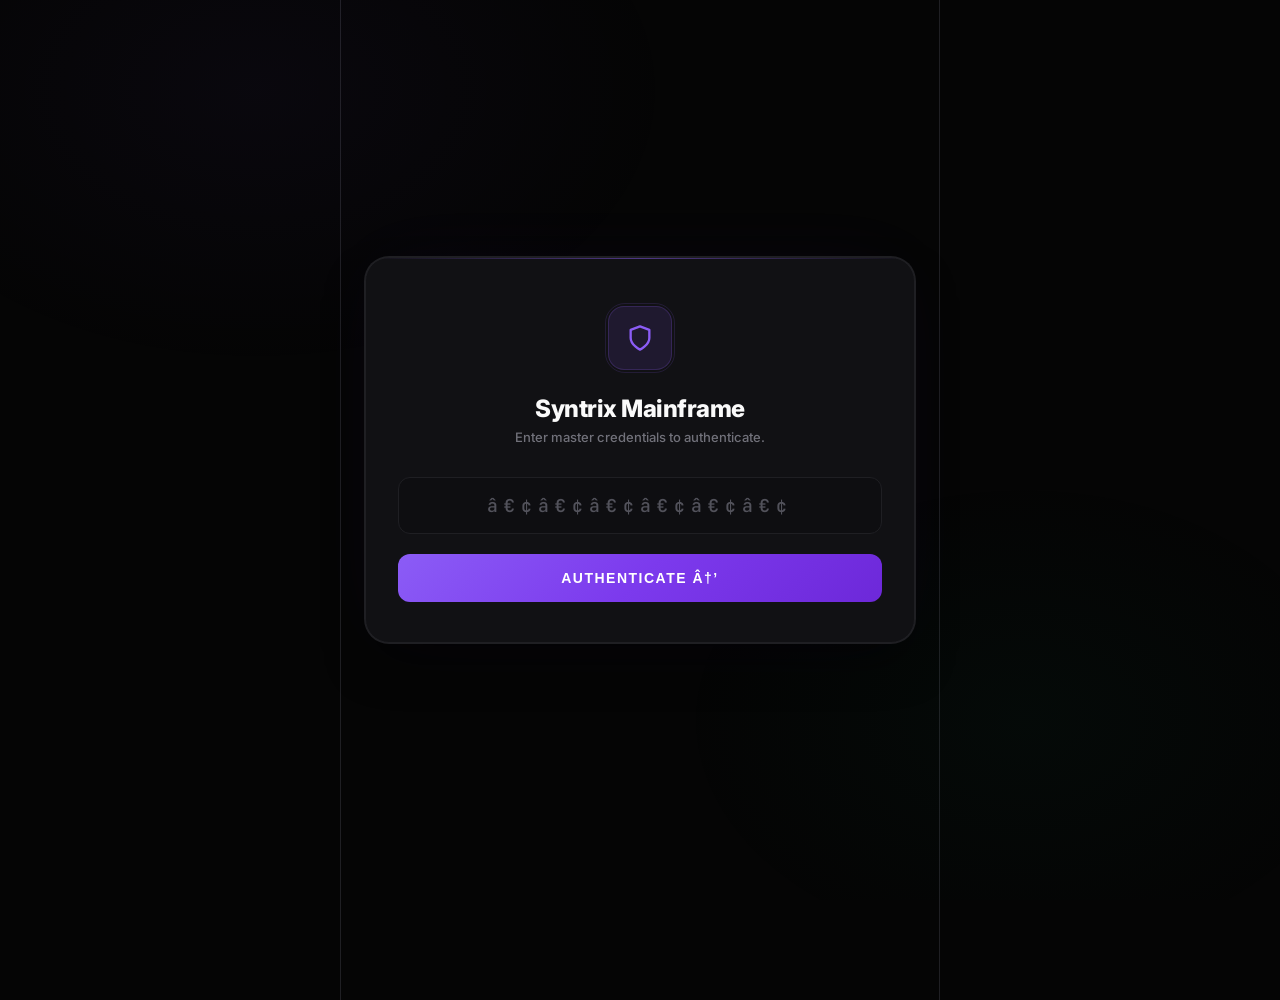
==== commit 369c8c08: "Update admin.html" ====
--- a/admin.html
+++ b/admin.html
@@ -4,18 +4,19 @@
   <meta charset="UTF-8">
   <meta name="viewport" content="width=device-width, initial-scale=1.0, maximum-scale=1.0, user-scalable=no">
   <title>Syntrix | God Mode Mainframe</title>
-  <meta name="description" content="Syntrix Network Operations Mainframe — Real-time AI verification monitoring and manual override controls.">
+  <meta name="description" content="Syntrix Network Operations Mainframe â€” Real-time AI verification monitoring and manual override controls.">
+  <link rel="icon" type="image/svg+xml" href="data:image/svg+xml,%3Csvg xmlns='http://www.w3.org/2000/svg' viewBox='0 0 100 100'%3E%3Crect width='100' height='100' rx='20' fill='%238b5cf6'/%3E%3Cpath d='M50 20 L70 35 L70 55 C70 70 50 80 50 80 C50 80 30 70 30 55 L30 35 Z' fill='none' stroke='white' stroke-width='5'/%3E%3C/svg%3E">
   <link rel="preconnect" href="https://fonts.googleapis.com">
   <link rel="preconnect" href="https://fonts.gstatic.com" crossorigin>
   <link href="https://fonts.googleapis.com/css2?family=Inter:wght@400;500;600;700;800;900&family=JetBrains+Mono:wght@500;700&display=swap" rel="stylesheet">
 
   <style>
     /* =============================================================
-       SYNTRIX GOD MODE — DESIGN SYSTEM TOKENS
+       SYNTRIX GOD MODE â€” DESIGN SYSTEM TOKENS
        Premium dark-mode palette inspired by Linear/Vercel aesthetics
        ============================================================= */
     :root {
-      /* ── Core Surfaces ── */
+      /* â”€â”€ Core Surfaces â”€â”€ */
       --bg-root:       #050505;
       --bg-primary:    #0a0a0c;
       --bg-card:       #111114;
@@ -23,18 +24,18 @@
       --bg-elevated:   #1a1a1f;
       --bg-input:      #0e0e11;
 
-      /* ── Borders ── */
+      /* â”€â”€ Borders â”€â”€ */
       --border-subtle:  #1f1f23;
       --border-default: #27272a;
       --border-hover:   #3f3f46;
 
-      /* ── Text Hierarchy ── */
+      /* â”€â”€ Text Hierarchy â”€â”€ */
       --text-primary:   #fafafa;
       --text-secondary: #a1a1aa;
       --text-tertiary:  #71717a;
       --text-ghost:     #52525b;
 
-      /* ── Accent Palette ── */
+      /* â”€â”€ Accent Palette â”€â”€ */
       --accent-purple:     #8b5cf6;
       --accent-purple-dim: rgba(139, 92, 246, 0.12);
       --accent-purple-glow:rgba(139, 92, 246, 0.25);
@@ -47,7 +48,7 @@
       --accent-blue:       #3b82f6;
       --accent-blue-dim:   rgba(59, 130, 246, 0.12);
 
-      /* ── Radii & Spacing ── */
+      /* â”€â”€ Radii & Spacing â”€â”€ */
       --radius-sm:  8px;
       --radius-md:  12px;
       --radius-lg:  16px;
@@ -55,15 +56,15 @@
       --radius-2xl: 24px;
       --radius-pill: 999px;
 
-      /* ── Typography ── */
+      /* â”€â”€ Typography â”€â”€ */
       --font-sans: 'Inter', -apple-system, BlinkMacSystemFont, 'Segoe UI', system-ui, sans-serif;
       --font-mono: 'JetBrains Mono', 'SF Mono', 'Fira Code', monospace;
 
-      /* ── Transitions ── */
+      /* â”€â”€ Transitions â”€â”€ */
       --ease-out-expo: cubic-bezier(0.16, 1, 0.3, 1);
       --ease-spring:   cubic-bezier(0.34, 1.56, 0.64, 1);
 
-      /* ── Glass Effect ── */
+      /* â”€â”€ Glass Effect â”€â”€ */
       --glass-bg:     rgba(10, 10, 12, 0.82);
       --glass-border: rgba(255, 255, 255, 0.06);
       --glass-blur:   16px;
@@ -95,7 +96,7 @@
       min-height: 100vh;
     }
 
-    /* ── Custom Scrollbar ── */
+    /* â”€â”€ Custom Scrollbar â”€â”€ */
     ::-webkit-scrollbar { width: 6px; }
     ::-webkit-scrollbar-track { background: transparent; }
     ::-webkit-scrollbar-thumb {
@@ -105,7 +106,7 @@
     ::-webkit-scrollbar-thumb:hover { background: var(--border-hover); }
 
     /* =============================================================
-       APP SHELL — Mobile-First Container
+       APP SHELL â€” Mobile-First Container
        ============================================================= */
     .app-container {
       width: 100%;
@@ -116,7 +117,7 @@
       padding-bottom: 100px; /* nav clearance */
     }
 
-    /* ── Ambient background noise texture ── */
+    /* â”€â”€ Ambient background noise texture â”€â”€ */
     .app-container::before {
       content: '';
       position: fixed;
@@ -482,7 +483,7 @@
 
     .bento-sub.neutral { color: var(--text-ghost); }
 
-    /* ── Full-width analytics trigger ── */
+    /* â”€â”€ Full-width analytics trigger â”€â”€ */
     .bento-full {
       grid-column: 1 / -1;
     }
@@ -636,7 +637,7 @@
       color: var(--text-ghost);
     }
 
-    /* ── Individual Feed Item ── */
+    /* â”€â”€ Individual Feed Item â”€â”€ */
     .feed-item {
       background: var(--bg-card);
       border: 1px solid var(--border-subtle);
@@ -646,7 +647,7 @@
       align-items: center;
       gap: 12px;
       transition: all 0.25s var(--ease-out-expo);
-      /* Stagger animation — set via JS */
+      /* Stagger animation â€” set via JS */
       opacity: 0;
       transform: translateY(12px);
       animation: feedSlideIn 0.5s var(--ease-out-expo) forwards;
@@ -661,7 +662,7 @@
       to { opacity: 1; transform: translateY(0); }
     }
 
-    /* ── Feed Thumbnail ── */
+    /* â”€â”€ Feed Thumbnail â”€â”€ */
     .feed-thumb {
       position: relative;
       width: 44px;
@@ -692,7 +693,7 @@
       justify-content: center;
     }
 
-    /* ── Feed Info ── */
+    /* â”€â”€ Feed Info â”€â”€ */
     .feed-info {
       flex: 1;
       min-width: 0; /* allow truncation */
@@ -726,7 +727,7 @@
       color: var(--text-ghost);
     }
 
-    /* ── Status Pill ── */
+    /* â”€â”€ Status Pill â”€â”€ */
     .status-pill {
       padding: 4px 8px;
       border-radius: 5px;
@@ -756,7 +757,7 @@
       border: 1px solid rgba(239, 68, 68, 0.2);
     }
 
-    /* ── Action Buttons ── */
+    /* â”€â”€ Action Buttons â”€â”€ */
     .actions {
       display: flex;
       gap: 5px;
@@ -859,7 +860,7 @@
     }
 
     /* =============================================================
-       BOTTOM NAV — Glassmorphic
+       BOTTOM NAV â€” Glassmorphic
        ============================================================= */
     .bottom-nav {
       position: fixed;
@@ -956,7 +957,7 @@
     }
 
     /* =============================================================
-       ANALYTICS MODAL — Slide-up Bottom Sheet (Mobile) / Center (Desktop)
+       ANALYTICS MODAL â€” Slide-up Bottom Sheet (Mobile) / Center (Desktop)
        ============================================================= */
     .modal-overlay {
       position: fixed;
@@ -1129,7 +1130,7 @@
     }
 
     /* =============================================================
-       RIPPLE EFFECT — Applied via JS to interactive elements
+       RIPPLE EFFECT â€” Applied via JS to interactive elements
        ============================================================= */
     .ripple-host {
       position: relative;
@@ -1288,7 +1289,7 @@
       50%      { transform: translateY(-8px); }
     }
 
-    /* Stagger helpers — applied in JS via style attribute */
+    /* Stagger helpers â€” applied in JS via style attribute */
     .delay-1 { animation-delay: 0.05s; }
     .delay-2 { animation-delay: 0.1s; }
     .delay-3 { animation-delay: 0.15s; }
@@ -1326,9 +1327,9 @@
 
 <body>
 
-  <!-- ═══════════════════════════════════════════════
+  <!-- â•â•â•â•â•â•â•â•â•â•â•â•â•â•â•â•â•â•â•â•â•â•â•â•â•â•â•â•â•â•â•â•â•â•â•â•â•â•â•â•â•â•â•â•â•â•â•
        TOAST NOTIFICATION
-       ═══════════════════════════════════════════════ -->
+       â•â•â•â•â•â•â•â•â•â•â•â•â•â•â•â•â•â•â•â•â•â•â•â•â•â•â•â•â•â•â•â•â•â•â•â•â•â•â•â•â•â•â•â•â•â•â• -->
   <div id="toast" class="toast">
     <span class="toast-icon" id="toastIcon">
       <svg width="16" height="16" viewBox="0 0 24 24" fill="none" stroke="currentColor" stroke-width="2"><path d="M22 11.08V12a10 10 0 1 1-5.93-9.14"/><polyline points="22 4 12 14.01 9 11.01"/></svg>
@@ -1336,9 +1337,9 @@
     <span id="toastMsg">Action completed.</span>
   </div>
 
-  <!-- ═══════════════════════════════════════════════
+  <!-- â•â•â•â•â•â•â•â•â•â•â•â•â•â•â•â•â•â•â•â•â•â•â•â•â•â•â•â•â•â•â•â•â•â•â•â•â•â•â•â•â•â•â•â•â•â•â•
        CONFIRM DIALOG (Override Actions)
-       ═══════════════════════════════════════════════ -->
+       â•â•â•â•â•â•â•â•â•â•â•â•â•â•â•â•â•â•â•â•â•â•â•â•â•â•â•â•â•â•â•â•â•â•â•â•â•â•â•â•â•â•â•â•â•â•â• -->
   <div class="confirm-overlay" id="confirmOverlay">
     <div class="confirm-card">
       <div class="confirm-icon" id="confirmIconWrap">
@@ -1354,14 +1355,14 @@
     </div>
   </div>
 
-  <!-- ═══════════════════════════════════════════════
+  <!-- â•â•â•â•â•â•â•â•â•â•â•â•â•â•â•â•â•â•â•â•â•â•â•â•â•â•â•â•â•â•â•â•â•â•â•â•â•â•â•â•â•â•â•â•â•â•â•
        APP CONTAINER
-       ═══════════════════════════════════════════════ -->
+       â•â•â•â•â•â•â•â•â•â•â•â•â•â•â•â•â•â•â•â•â•â•â•â•â•â•â•â•â•â•â•â•â•â•â•â•â•â•â•â•â•â•â•â•â•â•â• -->
   <div class="app-container">
 
-    <!-- ─────────────────────────────────────────────
-         🔐 LOGIN SCREEN
-         ───────────────────────────────────────────── -->
+    <!-- â”€â”€â”€â”€â”€â”€â”€â”€â”€â”€â”€â”€â”€â”€â”€â”€â”€â”€â”€â”€â”€â”€â”€â”€â”€â”€â”€â”€â”€â”€â”€â”€â”€â”€â”€â”€â”€â”€â”€â”€â”€â”€â”€â”€â”€
+         ðŸ” LOGIN SCREEN
+         â”€â”€â”€â”€â”€â”€â”€â”€â”€â”€â”€â”€â”€â”€â”€â”€â”€â”€â”€â”€â”€â”€â”€â”€â”€â”€â”€â”€â”€â”€â”€â”€â”€â”€â”€â”€â”€â”€â”€â”€â”€â”€â”€â”€â”€ -->
     <div id="loginScreen">
       <div class="login-card">
         <div class="login-logo">
@@ -1376,22 +1377,22 @@
           type="password"
           id="adminPassword"
           class="login-input"
-          placeholder="••••••"
+          placeholder="â€¢â€¢â€¢â€¢â€¢â€¢"
           autocomplete="off"
           onkeydown="if(event.key==='Enter') loginAdmin()"
         >
 
         <button class="login-btn ripple-host" onclick="loginAdmin()">
-          Authenticate →
+          Authenticate â†’
         </button>
 
         <p class="login-error" id="loginError">Authentication denied.</p>
       </div>
     </div>
 
-    <!-- ─────────────────────────────────────────────
-         🎛️ DASHBOARD SCREEN
-         ───────────────────────────────────────────── -->
+    <!-- â”€â”€â”€â”€â”€â”€â”€â”€â”€â”€â”€â”€â”€â”€â”€â”€â”€â”€â”€â”€â”€â”€â”€â”€â”€â”€â”€â”€â”€â”€â”€â”€â”€â”€â”€â”€â”€â”€â”€â”€â”€â”€â”€â”€â”€
+         ðŸŽ›ï¸ DASHBOARD SCREEN
+         â”€â”€â”€â”€â”€â”€â”€â”€â”€â”€â”€â”€â”€â”€â”€â”€â”€â”€â”€â”€â”€â”€â”€â”€â”€â”€â”€â”€â”€â”€â”€â”€â”€â”€â”€â”€â”€â”€â”€â”€â”€â”€â”€â”€â”€ -->
     <div id="dashboardScreen" style="display: none;">
 
       <!-- Glassmorphic Header -->
@@ -1412,13 +1413,13 @@
         </div>
       </header>
 
-      <!-- ── Section: Network Overview ── -->
+      <!-- â”€â”€ Section: Network Overview â”€â”€ -->
       <div class="section-head anim-slide-up" style="animation-delay: 0.05s">
         <div class="section-title">Network Overview</div>
         <div class="live-badge"><div class="live-dot"></div> Live</div>
       </div>
 
-      <!-- ── Bento Stats Grid ── -->
+      <!-- â”€â”€ Bento Stats Grid â”€â”€ -->
       <div class="bento-grid anim-slide-up" style="animation-delay: 0.1s">
 
         <!-- Card: Total Users -->
@@ -1486,10 +1487,10 @@
         </div>
       </div>
 
-      <!-- ── Section: Live Feed ── -->
+      <!-- â”€â”€ Section: Live Feed â”€â”€ -->
       <div class="section-head anim-slide-up" style="animation-delay: 0.2s">
         <div class="section-title">Verification Feed</div>
-        <div style="font-size: 11px; font-weight: 700; color: var(--text-ghost); cursor: pointer;" onclick="loadDashboardData()">Refresh ↻</div>
+        <div style="font-size: 11px; font-weight: 700; color: var(--text-ghost); cursor: pointer;" onclick="loadDashboardData()">Refresh â†»</div>
       </div>
 
       <!-- Tabs -->
@@ -1510,7 +1511,7 @@
         <div class="skeleton skeleton-feed-item" style="opacity: 0.4"></div>
       </div>
 
-      <!-- ── Section: Quick Actions ── -->
+      <!-- â”€â”€ Section: Quick Actions â”€â”€ -->
       <div class="section-head" style="margin-top: 16px;">
         <div class="section-title">Quick Actions</div>
       </div>
@@ -1536,7 +1537,7 @@
 
     </div><!-- /dashboardScreen -->
 
-    <!-- ── Bottom Nav ── -->
+    <!-- â”€â”€ Bottom Nav â”€â”€ -->
     <nav class="bottom-nav" id="bottomNav" style="display: none;">
       <div class="nav-item active" onclick="setNavActive(this); showToast('Dashboard', 'info')">
         <svg width="20" height="20" viewBox="0 0 24 24" fill="none" stroke="currentColor" stroke-width="2"><rect x="3" y="3" width="7" height="7"/><rect x="14" y="3" width="7" height="7"/><rect x="14" y="14" width="7" height="7"/><rect x="3" y="14" width="7" height="7"/></svg>
@@ -1553,9 +1554,9 @@
 
   </div><!-- /app-container -->
 
-  <!-- ═══════════════════════════════════════════════
+  <!-- â•â•â•â•â•â•â•â•â•â•â•â•â•â•â•â•â•â•â•â•â•â•â•â•â•â•â•â•â•â•â•â•â•â•â•â•â•â•â•â•â•â•â•â•â•â•â•
        ANALYTICS MODAL
-       ═══════════════════════════════════════════════ -->
+       â•â•â•â•â•â•â•â•â•â•â•â•â•â•â•â•â•â•â•â•â•â•â•â•â•â•â•â•â•â•â•â•â•â•â•â•â•â•â•â•â•â•â•â•â•â•â• -->
   <div class="modal-overlay" id="modalOverlay" onclick="toggleAnalyticsModal()"></div>
   <div class="analytics-modal" id="analyticsModal">
     <div class="modal-handle-bar"></div>
@@ -1593,12 +1594,12 @@
     <button class="modal-close-btn" onclick="toggleAnalyticsModal()">Close Panel</button>
   </div>
 
-  <!-- ═══════════════════════════════════════════════
-       JAVASCRIPT — Core Logic
-       ═══════════════════════════════════════════════ -->
+  <!-- â•â•â•â•â•â•â•â•â•â•â•â•â•â•â•â•â•â•â•â•â•â•â•â•â•â•â•â•â•â•â•â•â•â•â•â•â•â•â•â•â•â•â•â•â•â•â•
+       JAVASCRIPT â€” Core Logic
+       â•â•â•â•â•â•â•â•â•â•â•â•â•â•â•â•â•â•â•â•â•â•â•â•â•â•â•â•â•â•â•â•â•â•â•â•â•â•â•â•â•â•â•â•â•â•â• -->
   <script>
     // =============================================================
-    // ⚡ BACKEND URL — CONFIGURE FOR DEPLOYMENT
+    // âš¡ BACKEND URL â€” CONFIGURE FOR DEPLOYMENT
     // =============================================================
     const BACKEND_URL = window.location.origin.includes("localhost") || window.location.origin.includes("127.0.0.1")
       ? "http://localhost:5000"
@@ -1613,7 +1614,7 @@
     let pendingOverride = null;     // { id, newStatus, reason }
 
     // =============================================================
-    // INITIALIZATION — Check for existing session
+    // INITIALIZATION â€” Check for existing session
     // =============================================================
     if (sessionToken) {
       showDashboard();
@@ -1669,11 +1670,11 @@
     function truncateEmail(email) {
       if (!email) return 'Unknown';
       if (email.length <= 22) return email;
-      return email.substring(0, 12) + '…' + email.substring(email.length - 8);
+      return email.substring(0, 12) + 'â€¦' + email.substring(email.length - 8);
     }
 
     /**
-     * Animated counter — smoothly counts up a number in a DOM element.
+     * Animated counter â€” smoothly counts up a number in a DOM element.
      */
     function animateCounter(element, target, duration = 800) {
       const start = parseInt(element.textContent) || 0;
@@ -1692,7 +1693,7 @@
     }
 
     /**
-     * Ripple effect — call on any element with .ripple-host class.
+     * Ripple effect â€” call on any element with .ripple-host class.
      */
     document.addEventListener('click', (e) => {
       const host = e.target.closest('.ripple-host');
@@ -1792,7 +1793,7 @@
           errorEl.style.display = 'block';
         }
       } catch (err) {
-        errorEl.textContent = 'Network error — target unreachable.';
+        errorEl.textContent = 'Network error â€” target unreachable.';
         errorEl.style.display = 'block';
       }
     }
@@ -1811,7 +1812,7 @@
 
     async function loadDashboardData() {
       try {
-        // ── Fetch Stats ──
+        // â”€â”€ Fetch Stats â”€â”€
         const statsRes = await fetch(`${BACKEND_URL}/api/admin/stats`, {
           headers: { 'x-admin-key': sessionToken }
         });
@@ -1838,19 +1839,25 @@
             : 'Queue clear';
         }
 
-        // ── Fetch Submissions ──
+        // â”€â”€ Fetch Submissions â”€â”€
         const subRes = await fetch(`${BACKEND_URL}/api/admin/submissions`, {
           headers: { 'x-admin-key': sessionToken }
         });
 
         const subData = await subRes.json();
 
-        if (subData.success) {
+        // Handle both raw array and { success, submissions } response formats
+        if (Array.isArray(subData)) {
+          allSubmissions = subData;
+        } else if (subData.success) {
           allSubmissions = subData.submissions || [];
-          updateTabCounts();
-          renderFeed(currentFilter);
-          updateModalStats();
+        } else if (subData.submissions) {
+          allSubmissions = subData.submissions;
         }
+
+        updateTabCounts();
+        renderFeed(currentFilter);
+        updateModalStats();
 
       } catch (err) {
         console.error('Dashboard data fetch error:', err);
@@ -1945,7 +1952,7 @@
           ? '<svg width="10" height="10" viewBox="0 0 24 24" fill="none" stroke="currentColor" stroke-width="2"><path d="M20 21v-2a4 4 0 0 0-4-4H8a4 4 0 0 0-4 4v2"/><circle cx="12" cy="7" r="4"/></svg>'
           : '<svg width="10" height="10" viewBox="0 0 24 24" fill="none" stroke="currentColor" stroke-width="2"><path d="M14 2H6a2 2 0 0 0-2 2v16a2 2 0 0 0 2 2h12a2 2 0 0 0 2-2V8z"/><polyline points="14 2 14 8 20 8"/></svg>';
 
-        // Image source — use storage_url if available, else a placeholder SVG
+        // Image source â€” use storage_url if available, else a placeholder SVG
         const imgSrc = sub.storage_url || "data:image/svg+xml,%3Csvg xmlns='http://www.w3.org/2000/svg' width='48' height='48'%3E%3Crect width='48' height='48' fill='%23111114'/%3E%3C/svg%3E";
 
         // Build action buttons based on status
@@ -1973,7 +1980,7 @@
             </button>`;
         }
 
-        // Stagger delay — each item gets an additional 60ms
+        // Stagger delay â€” each item gets an additional 60ms
         const delay = i * 0.06;
 
         const itemHTML = `
@@ -2027,7 +2034,7 @@
         execBtn.textContent = 'Reject';
       }
 
-      taskId.textContent = 'Task: ' + id.substring(0, 20) + (id.length > 20 ? '…' : '');
+      taskId.textContent = 'Task: ' + id.substring(0, 20) + (id.length > 20 ? 'â€¦' : '');
 
       pendingOverride = {
         id,
@@ -2052,7 +2059,7 @@
       if (!pendingOverride) return;
 
       closeConfirm();
-      showToast('Executing override…', 'info');
+      showToast('Executing overrideâ€¦', 'info');
 
       try {
         const res = await fetch(`${BACKEND_URL}/api/admin/override`, {
@@ -2080,7 +2087,7 @@
     }
 
     // =============================================================
-    // MODAL ANALYTICS — Computed from submission data
+    // MODAL ANALYTICS â€” Computed from submission data
     // =============================================================
 
     function updateModalStats() {
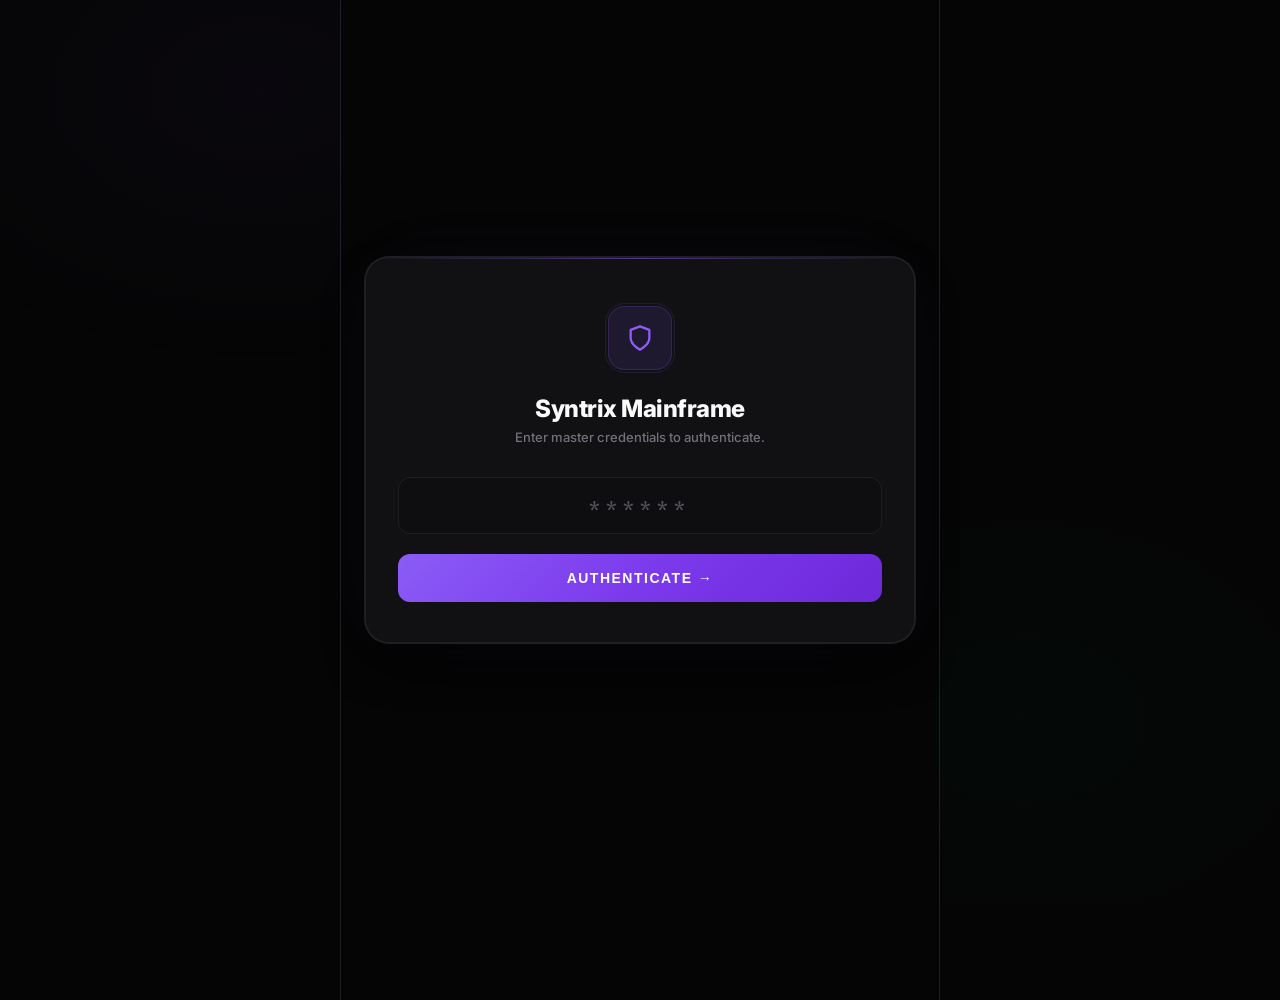
==== commit b8e6949b: "Update admin.html" ====
--- a/admin.html
+++ b/admin.html
@@ -126,7 +126,7 @@
         radial-gradient(ellipse 600px 400px at 20% 10%, rgba(139, 92, 246, 0.04) 0%, transparent 70%),
         radial-gradient(ellipse 500px 350px at 80% 80%, rgba(16, 185, 129, 0.03) 0%, transparent 70%);
       pointer-events: none;
-      z-index: 0;
+      z-index: -1;
     }
 
     /* =============================================================
@@ -140,7 +140,7 @@
       height: 100vh;
       padding: 24px;
       position: relative;
-      z-index: 1;
+      z-index: 10;
     }
 
     .login-card {
@@ -1377,13 +1377,13 @@
           type="password"
           id="adminPassword"
           class="login-input"
-          placeholder="â€¢â€¢â€¢â€¢â€¢â€¢"
+          placeholder="******"
           autocomplete="off"
           onkeydown="if(event.key==='Enter') loginAdmin()"
         >
 
         <button class="login-btn ripple-host" onclick="loginAdmin()">
-          Authenticate â†’
+          Authenticate &rarr;
         </button>
 
         <p class="login-error" id="loginError">Authentication denied.</p>
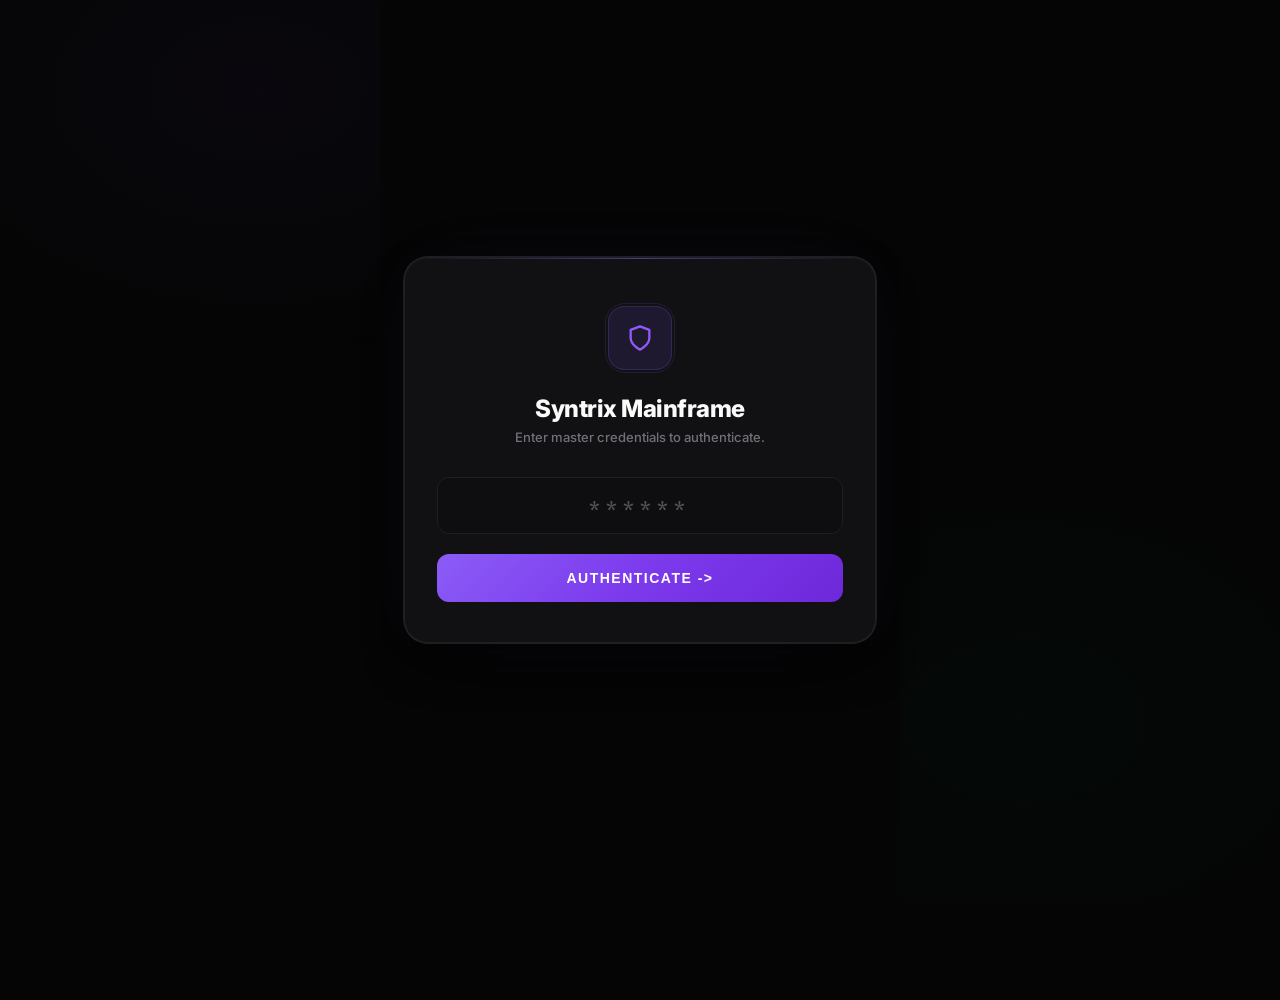
==== commit 6a8475ee: "Update admin.html" ====
--- a/admin.html
+++ b/admin.html
@@ -4,7 +4,7 @@
   <meta charset="UTF-8">
   <meta name="viewport" content="width=device-width, initial-scale=1.0, maximum-scale=1.0, user-scalable=no">
   <title>Syntrix | God Mode Mainframe</title>
-  <meta name="description" content="Syntrix Network Operations Mainframe â€” Real-time AI verification monitoring and manual override controls.">
+  <meta name="description" content="Syntrix Network Operations Mainframe - Real-time AI verification monitoring and manual override controls.">
   <link rel="icon" type="image/svg+xml" href="data:image/svg+xml,%3Csvg xmlns='http://www.w3.org/2000/svg' viewBox='0 0 100 100'%3E%3Crect width='100' height='100' rx='20' fill='%238b5cf6'/%3E%3Cpath d='M50 20 L70 35 L70 55 C70 70 50 80 50 80 C50 80 30 70 30 55 L30 35 Z' fill='none' stroke='white' stroke-width='5'/%3E%3C/svg%3E">
   <link rel="preconnect" href="https://fonts.googleapis.com">
   <link rel="preconnect" href="https://fonts.gstatic.com" crossorigin>
@@ -12,11 +12,11 @@
 
   <style>
     /* =============================================================
-       SYNTRIX GOD MODE â€” DESIGN SYSTEM TOKENS
+       SYNTRIX GOD MODE - DESIGN SYSTEM TOKENS
        Premium dark-mode palette inspired by Linear/Vercel aesthetics
        ============================================================= */
     :root {
-      /* â”€â”€ Core Surfaces â”€â”€ */
+      /* Core Surfaces */
       --bg-root:       #050505;
       --bg-primary:    #0a0a0c;
       --bg-card:       #111114;
@@ -24,18 +24,18 @@
       --bg-elevated:   #1a1a1f;
       --bg-input:      #0e0e11;
 
-      /* â”€â”€ Borders â”€â”€ */
+      /* Borders */
       --border-subtle:  #1f1f23;
       --border-default: #27272a;
       --border-hover:   #3f3f46;
 
-      /* â”€â”€ Text Hierarchy â”€â”€ */
+      /* Text Hierarchy */
       --text-primary:   #fafafa;
       --text-secondary: #a1a1aa;
       --text-tertiary:  #71717a;
       --text-ghost:     #52525b;
 
-      /* â”€â”€ Accent Palette â”€â”€ */
+      /* Accent Palette */
       --accent-purple:     #8b5cf6;
       --accent-purple-dim: rgba(139, 92, 246, 0.12);
       --accent-purple-glow:rgba(139, 92, 246, 0.25);
@@ -48,7 +48,7 @@
       --accent-blue:       #3b82f6;
       --accent-blue-dim:   rgba(59, 130, 246, 0.12);
 
-      /* â”€â”€ Radii & Spacing â”€â”€ */
+      /* Radii & Spacing */
       --radius-sm:  8px;
       --radius-md:  12px;
       --radius-lg:  16px;
@@ -56,15 +56,15 @@
       --radius-2xl: 24px;
       --radius-pill: 999px;
 
-      /* â”€â”€ Typography â”€â”€ */
+      /* Typography */
       --font-sans: 'Inter', -apple-system, BlinkMacSystemFont, 'Segoe UI', system-ui, sans-serif;
       --font-mono: 'JetBrains Mono', 'SF Mono', 'Fira Code', monospace;
 
-      /* â”€â”€ Transitions â”€â”€ */
+      /* Transitions */
       --ease-out-expo: cubic-bezier(0.16, 1, 0.3, 1);
       --ease-spring:   cubic-bezier(0.34, 1.56, 0.64, 1);
 
-      /* â”€â”€ Glass Effect â”€â”€ */
+      /* Glass Effect */
       --glass-bg:     rgba(10, 10, 12, 0.82);
       --glass-border: rgba(255, 255, 255, 0.06);
       --glass-blur:   16px;
@@ -96,7 +96,7 @@
       min-height: 100vh;
     }
 
-    /* â”€â”€ Custom Scrollbar â”€â”€ */
+    /* Custom Scrollbar */
     ::-webkit-scrollbar { width: 6px; }
     ::-webkit-scrollbar-track { background: transparent; }
     ::-webkit-scrollbar-thumb {
@@ -106,7 +106,7 @@
     ::-webkit-scrollbar-thumb:hover { background: var(--border-hover); }
 
     /* =============================================================
-       APP SHELL â€” Mobile-First Container
+       APP SHELL - Mobile-First Container
        ============================================================= */
     .app-container {
       width: 100%;
@@ -114,10 +114,10 @@
       min-height: 100vh;
       background: var(--bg-root);
       position: relative;
-      padding-bottom: 100px; /* nav clearance */
-    }
-
-    /* â”€â”€ Ambient background noise texture â”€â”€ */
+      padding-bottom: 100px;
+    }
+
+    /* Ambient background noise texture */
     .app-container::before {
       content: '';
       position: fixed;
@@ -158,7 +158,6 @@
       overflow: hidden;
     }
 
-    /* Decorative gradient shimmer at top of login card */
     .login-card::before {
       content: '';
       position: absolute;
@@ -184,7 +183,6 @@
       position: relative;
     }
 
-    /* Pulsing ring around logo */
     .login-logo::after {
       content: '';
       position: absolute;
@@ -301,100 +299,32 @@
       border-bottom: 1px solid var(--glass-border);
     }
 
-    .logo-area {
-      display: flex;
-      align-items: center;
-      gap: 10px;
-    }
-
+    .logo-area { display: flex; align-items: center; gap: 10px; }
     .logo-mark {
-      width: 32px;
-      height: 32px;
-      background: var(--accent-purple-dim);
-      border: 1px solid rgba(139, 92, 246, 0.2);
-      border-radius: var(--radius-sm);
-      display: flex;
-      align-items: center;
-      justify-content: center;
-      color: var(--accent-purple);
-    }
-
-    .logo-text {
-      font-weight: 900;
-      font-size: 15px;
-      letter-spacing: 1.5px;
-      color: var(--text-primary);
-    }
-
-    .logo-text span {
-      color: var(--text-tertiary);
-      font-weight: 600;
-    }
-
-    .header-actions {
-      display: flex;
-      gap: 8px;
-      align-items: center;
-    }
-
+      width: 32px; height: 32px; background: var(--accent-purple-dim);
+      border: 1px solid rgba(139, 92, 246, 0.2); border-radius: var(--radius-sm);
+      display: flex; align-items: center; justify-content: center; color: var(--accent-purple);
+    }
+    .logo-text { font-weight: 900; font-size: 15px; letter-spacing: 1.5px; color: var(--text-primary); }
+    .logo-text span { color: var(--text-tertiary); font-weight: 600; }
+    .header-actions { display: flex; gap: 8px; align-items: center; }
     .header-btn {
-      width: 36px;
-      height: 36px;
-      border-radius: var(--radius-sm);
-      background: transparent;
-      border: 1px solid var(--border-subtle);
-      display: flex;
-      align-items: center;
-      justify-content: center;
-      cursor: pointer;
-      color: var(--text-tertiary);
-      transition: all 0.2s ease;
-    }
-
-    .header-btn:hover {
-      color: var(--text-primary);
-      border-color: var(--border-hover);
-      background: var(--bg-card);
-    }
+      width: 36px; height: 36px; border-radius: var(--radius-sm); background: transparent;
+      border: 1px solid var(--border-subtle); display: flex; align-items: center; justify-content: center;
+      cursor: pointer; color: var(--text-tertiary); transition: all 0.2s ease;
+    }
+    .header-btn:hover { color: var(--text-primary); border-color: var(--border-hover); background: var(--bg-card); }
 
     /* =============================================================
        SECTION HEADERS
        ============================================================= */
-    .section-head {
-      display: flex;
-      justify-content: space-between;
-      align-items: center;
-      padding: 28px 20px 16px;
-    }
-
-    .section-title {
-      font-size: 11px;
-      font-weight: 700;
-      color: var(--text-ghost);
-      text-transform: uppercase;
-      letter-spacing: 1.5px;
-    }
-
+    .section-head { display: flex; justify-content: space-between; align-items: center; padding: 28px 20px 16px; }
+    .section-title { font-size: 11px; font-weight: 700; color: var(--text-ghost); text-transform: uppercase; letter-spacing: 1.5px; }
     .live-badge {
-      display: flex;
-      align-items: center;
-      gap: 6px;
-      font-size: 11px;
-      font-weight: 700;
-      color: var(--accent-purple);
-      background: var(--accent-purple-dim);
-      padding: 4px 10px;
-      border-radius: var(--radius-pill);
-      border: 1px solid rgba(139, 92, 246, 0.15);
-    }
-
-    .live-dot {
-      width: 6px;
-      height: 6px;
-      background: var(--accent-purple);
-      border-radius: 50%;
-      animation: livePulse 2s ease-in-out infinite;
-    }
+      display: flex; align-items: center; gap: 6px; font-size: 11px; font-weight: 700; color: var(--accent-purple);
+      background: var(--accent-purple-dim); padding: 4px 10px; border-radius: var(--radius-pill); border: 1px solid rgba(139, 92, 246, 0.15);
+    }
+    .live-dot { width: 6px; height: 6px; background: var(--accent-purple); border-radius: 50%; animation: livePulse 2s ease-in-out infinite; }
 
     @keyframes livePulse {
       0%, 100% { opacity: 1; box-shadow: 0 0 0 0 rgba(139, 92, 246, 0.5); }
@@ -404,932 +334,197 @@
     /* =============================================================
        BENTO STATS GRID
        ============================================================= */
-    .bento-grid {
-      display: grid;
-      grid-template-columns: 1fr 1fr;
-      grid-template-rows: auto auto auto;
-      gap: 10px;
-      padding: 0 16px;
-    }
-
+    .bento-grid { display: grid; grid-template-columns: 1fr 1fr; gap: 10px; padding: 0 16px; }
     .bento-card {
-      background: var(--bg-card);
-      border: 1px solid var(--border-subtle);
-      border-radius: var(--radius-lg);
-      padding: 18px;
-      position: relative;
-      overflow: hidden;
-      transition: all 0.3s var(--ease-out-expo);
-    }
-
-    .bento-card:hover {
-      border-color: var(--border-hover);
-      background: var(--bg-card-hover);
-    }
-
-    /* Subtle gradient shimmer on hover */
+      background: var(--bg-card); border: 1px solid var(--border-subtle); border-radius: var(--radius-lg);
+      padding: 18px; position: relative; overflow: hidden; transition: all 0.3s var(--ease-out-expo);
+    }
+    .bento-card:hover { border-color: var(--border-hover); background: var(--bg-card-hover); }
     .bento-card::after {
-      content: '';
-      position: absolute;
-      inset: 0;
+      content: ''; position: absolute; inset: 0; opacity: 0; transition: opacity 0.3s;
       background: linear-gradient(135deg, transparent 40%, rgba(255,255,255,0.02) 50%, transparent 60%);
-      opacity: 0;
-      transition: opacity 0.3s;
     }
     .bento-card:hover::after { opacity: 1; }
 
-    .bento-icon {
-      width: 32px;
-      height: 32px;
-      border-radius: var(--radius-sm);
-      display: flex;
-      align-items: center;
-      justify-content: center;
-      margin-bottom: 14px;
-    }
-
+    .bento-icon { width: 32px; height: 32px; border-radius: var(--radius-sm); display: flex; align-items: center; justify-content: center; margin-bottom: 14px; }
     .bento-icon.purple  { background: var(--accent-purple-dim); color: var(--accent-purple); }
     .bento-icon.green   { background: var(--accent-green-dim);  color: var(--accent-green); }
     .bento-icon.yellow  { background: var(--accent-yellow-dim); color: var(--accent-yellow); }
     .bento-icon.blue    { background: var(--accent-blue-dim);   color: var(--accent-blue); }
 
-    .bento-label {
-      font-size: 11px;
-      font-weight: 700;
-      color: var(--text-ghost);
-      text-transform: uppercase;
-      letter-spacing: 0.5px;
-      margin-bottom: 6px;
-    }
-
-    .bento-value {
-      font-size: 28px;
-      font-weight: 900;
-      color: var(--text-primary);
-      letter-spacing: -1px;
-      line-height: 1;
-      font-variant-numeric: tabular-nums;
-    }
-
-    .bento-sub {
-      font-size: 11px;
-      font-weight: 600;
-      color: var(--accent-green);
-      margin-top: 6px;
-      display: flex;
-      align-items: center;
-      gap: 4px;
-    }
-
+    .bento-label { font-size: 11px; font-weight: 700; color: var(--text-ghost); text-transform: uppercase; letter-spacing: 0.5px; margin-bottom: 6px; }
+    .bento-value { font-size: 28px; font-weight: 900; color: var(--text-primary); letter-spacing: -1px; line-height: 1; }
+    .bento-sub { font-size: 11px; font-weight: 600; color: var(--accent-green); margin-top: 6px; display: flex; align-items: center; gap: 4px; }
     .bento-sub.neutral { color: var(--text-ghost); }
 
-    /* â”€â”€ Full-width analytics trigger â”€â”€ */
-    .bento-full {
-      grid-column: 1 / -1;
-    }
-
+    .bento-full { grid-column: 1 / -1; }
     .analytics-trigger {
-      display: flex;
-      justify-content: space-between;
-      align-items: center;
-      padding: 16px 18px;
-      background: var(--bg-card);
-      border: 1px solid rgba(139, 92, 246, 0.12);
-      border-radius: var(--radius-lg);
-      cursor: pointer;
-      transition: all 0.25s var(--ease-out-expo);
-      position: relative;
-      overflow: hidden;
-    }
-
-    .analytics-trigger:hover {
-      border-color: rgba(139, 92, 246, 0.3);
-      background: rgba(139, 92, 246, 0.04);
-      transform: translateY(-1px);
-    }
-
-    .analytics-trigger:active {
-      transform: translateY(0) scale(0.99);
-    }
-
-    .at-left {
-      display: flex;
-      align-items: center;
-      gap: 12px;
-      font-size: 13px;
-      font-weight: 700;
-      color: var(--text-secondary);
-    }
-
-    .at-icon {
-      width: 36px;
-      height: 36px;
-      background: var(--accent-purple-dim);
-      border-radius: var(--radius-sm);
-      display: flex;
-      align-items: center;
-      justify-content: center;
-      color: var(--accent-purple);
-    }
-
-    .at-right {
-      color: var(--text-ghost);
-      transition: transform 0.2s ease;
-    }
-
-    .analytics-trigger:hover .at-right {
-      transform: translateX(3px);
-      color: var(--accent-purple);
-    }
+      display: flex; justify-content: space-between; align-items: center; padding: 16px 18px;
+      background: var(--bg-card); border: 1px solid rgba(139, 92, 246, 0.12); border-radius: var(--radius-lg);
+      cursor: pointer; transition: all 0.25s var(--ease-out-expo); position: relative; overflow: hidden;
+    }
+    .analytics-trigger:hover { border-color: rgba(139, 92, 246, 0.3); background: rgba(139, 92, 246, 0.04); transform: translateY(-1px); }
+    .analytics-trigger:active { transform: translateY(0) scale(0.99); }
+    .at-left { display: flex; align-items: center; gap: 12px; font-size: 13px; font-weight: 700; color: var(--text-secondary); }
+    .at-icon { width: 36px; height: 36px; background: var(--accent-purple-dim); border-radius: var(--radius-sm); display: flex; align-items: center; justify-content: center; color: var(--accent-purple); }
+    .at-right { color: var(--text-ghost); transition: transform 0.2s ease; }
+    .analytics-trigger:hover .at-right { transform: translateX(3px); color: var(--accent-purple); }
 
     /* =============================================================
        FEED TABS
        ============================================================= */
-    .tabs-wrapper {
-      padding: 0 16px;
-      margin-bottom: 16px;
-    }
-
-    .tabs {
-      display: flex;
-      gap: 4px;
-      background: var(--bg-card);
-      border: 1px solid var(--border-subtle);
-      border-radius: var(--radius-md);
-      padding: 4px;
-    }
-
-    .tab {
-      flex: 1;
-      font-size: 12px;
-      font-weight: 700;
-      color: var(--text-ghost);
-      padding: 10px 0;
-      cursor: pointer;
-      text-align: center;
-      border-radius: var(--radius-sm);
-      transition: all 0.25s var(--ease-out-expo);
-      position: relative;
-      user-select: none;
-    }
-
-    .tab:hover {
-      color: var(--text-secondary);
-    }
-
-    .tab.active {
-      color: var(--text-primary);
-      background: var(--bg-elevated);
-      box-shadow: 0 1px 3px rgba(0, 0, 0, 0.3), 0 0 0 1px var(--border-default);
-    }
-
-    /* Tab count badge */
-    .tab-count {
-      display: inline-flex;
-      align-items: center;
-      justify-content: center;
-      min-width: 18px;
-      height: 18px;
-      padding: 0 5px;
-      font-size: 10px;
-      font-weight: 800;
-      border-radius: var(--radius-pill);
-      margin-left: 5px;
-      vertical-align: middle;
-    }
-
-    .tab.active .tab-count {
-      background: var(--accent-purple-dim);
-      color: var(--accent-purple);
-    }
+    .tabs-wrapper { padding: 0 16px; margin-bottom: 16px; }
+    .tabs { display: flex; gap: 4px; background: var(--bg-card); border: 1px solid var(--border-subtle); border-radius: var(--radius-md); padding: 4px; }
+    .tab { flex: 1; font-size: 12px; font-weight: 700; color: var(--text-ghost); padding: 10px 0; cursor: pointer; text-align: center; border-radius: var(--radius-sm); transition: all 0.25s var(--ease-out-expo); user-select: none; }
+    .tab:hover { color: var(--text-secondary); }
+    .tab.active { color: var(--text-primary); background: var(--bg-elevated); box-shadow: 0 1px 3px rgba(0, 0, 0, 0.3), 0 0 0 1px var(--border-default); }
+    .tab-count { display: inline-flex; align-items: center; justify-content: center; min-width: 18px; height: 18px; padding: 0 5px; font-size: 10px; font-weight: 800; border-radius: var(--radius-pill); margin-left: 5px; vertical-align: middle; }
+    .tab.active .tab-count { background: var(--accent-purple-dim); color: var(--accent-purple); }
 
     /* =============================================================
        FEED LIST
        ============================================================= */
-    .feed {
-      padding: 0 16px;
-      display: flex;
-      flex-direction: column;
-      gap: 8px;
-    }
-
-    .feed-empty {
-      text-align: center;
-      color: var(--text-ghost);
-      font-size: 13px;
-      font-weight: 600;
-      padding: 40px 20px;
-      display: flex;
-      flex-direction: column;
-      align-items: center;
-      gap: 12px;
-    }
-
-    .feed-empty-icon {
-      width: 48px;
-      height: 48px;
-      background: var(--bg-card);
-      border: 1px solid var(--border-subtle);
-      border-radius: var(--radius-md);
-      display: flex;
-      align-items: center;
-      justify-content: center;
-      color: var(--text-ghost);
-    }
-
-    /* â”€â”€ Individual Feed Item â”€â”€ */
+    .feed { padding: 0 16px; display: flex; flex-direction: column; gap: 8px; }
+    .feed-empty { text-align: center; color: var(--text-ghost); font-size: 13px; font-weight: 600; padding: 40px 20px; display: flex; flex-direction: column; align-items: center; gap: 12px; }
+    .feed-empty-icon { width: 48px; height: 48px; background: var(--bg-card); border: 1px solid var(--border-subtle); border-radius: var(--radius-md); display: flex; align-items: center; justify-content: center; color: var(--text-ghost); }
+
     .feed-item {
-      background: var(--bg-card);
-      border: 1px solid var(--border-subtle);
-      border-radius: var(--radius-lg);
-      padding: 14px;
-      display: flex;
-      align-items: center;
-      gap: 12px;
-      transition: all 0.25s var(--ease-out-expo);
-      /* Stagger animation â€” set via JS */
-      opacity: 0;
-      transform: translateY(12px);
-      animation: feedSlideIn 0.5s var(--ease-out-expo) forwards;
-    }
-
-    .feed-item:hover {
-      border-color: var(--border-hover);
-      background: var(--bg-card-hover);
-    }
-
-    @keyframes feedSlideIn {
-      to { opacity: 1; transform: translateY(0); }
-    }
-
-    /* â”€â”€ Feed Thumbnail â”€â”€ */
-    .feed-thumb {
-      position: relative;
-      width: 44px;
-      height: 44px;
-      flex-shrink: 0;
-    }
-
-    .feed-thumb img {
-      width: 100%;
-      height: 100%;
-      border-radius: var(--radius-sm);
-      object-fit: cover;
-      background: var(--bg-elevated);
-      border: 1px solid var(--border-subtle);
-    }
-
-    .feed-type-badge {
-      position: absolute;
-      bottom: -3px;
-      right: -3px;
-      width: 20px;
-      height: 20px;
-      background: var(--bg-card);
-      border: 1px solid var(--border-subtle);
-      border-radius: 5px;
-      display: flex;
-      align-items: center;
-      justify-content: center;
-    }
-
-    /* â”€â”€ Feed Info â”€â”€ */
-    .feed-info {
-      flex: 1;
-      min-width: 0; /* allow truncation */
-    }
-
-    .feed-title {
-      font-size: 13px;
-      font-weight: 700;
-      color: var(--text-primary);
-      margin-bottom: 2px;
-      text-transform: capitalize;
-      white-space: nowrap;
-      overflow: hidden;
-      text-overflow: ellipsis;
-    }
-
-    .feed-user {
-      font-size: 11px;
-      font-weight: 500;
-      color: var(--text-tertiary);
-      margin-bottom: 3px;
-      white-space: nowrap;
-      overflow: hidden;
-      text-overflow: ellipsis;
-      font-family: var(--font-mono);
-    }
-
-    .feed-time {
-      font-size: 10px;
-      font-weight: 600;
-      color: var(--text-ghost);
-    }
-
-    /* â”€â”€ Status Pill â”€â”€ */
-    .status-pill {
-      padding: 4px 8px;
-      border-radius: 5px;
-      font-size: 9px;
-      font-weight: 800;
-      text-transform: uppercase;
-      letter-spacing: 0.5px;
-      flex-shrink: 0;
-      white-space: nowrap;
-    }
-
-    .pill-pending  {
-      background: var(--accent-yellow-dim);
-      color: var(--accent-yellow);
-      border: 1px solid rgba(245, 158, 11, 0.2);
-    }
-
-    .pill-approved {
-      background: var(--accent-green-dim);
-      color: var(--accent-green);
-      border: 1px solid rgba(16, 185, 129, 0.2);
-    }
-
-    .pill-rejected {
-      background: var(--accent-red-dim);
-      color: var(--accent-red);
-      border: 1px solid rgba(239, 68, 68, 0.2);
-    }
-
-    /* â”€â”€ Action Buttons â”€â”€ */
-    .actions {
-      display: flex;
-      gap: 5px;
-      flex-shrink: 0;
-    }
-
+      background: var(--bg-card); border: 1px solid var(--border-subtle); border-radius: var(--radius-lg);
+      padding: 14px; display: flex; align-items: center; gap: 12px; transition: all 0.25s var(--ease-out-expo);
+      opacity: 0; transform: translateY(12px); animation: feedSlideIn 0.5s var(--ease-out-expo) forwards;
+    }
+    .feed-item:hover { border-color: var(--border-hover); background: var(--bg-card-hover); }
+    @keyframes feedSlideIn { to { opacity: 1; transform: translateY(0); } }
+
+    .feed-thumb { position: relative; width: 44px; height: 44px; flex-shrink: 0; }
+    .feed-thumb img { width: 100%; height: 100%; border-radius: var(--radius-sm); object-fit: cover; background: var(--bg-elevated); border: 1px solid var(--border-subtle); }
+    .feed-type-badge { position: absolute; bottom: -3px; right: -3px; width: 20px; height: 20px; background: var(--bg-card); border: 1px solid var(--border-subtle); border-radius: 5px; display: flex; align-items: center; justify-content: center; }
+
+    .feed-info { flex: 1; min-width: 0; }
+    .feed-title { font-size: 13px; font-weight: 700; color: var(--text-primary); margin-bottom: 2px; text-transform: capitalize; white-space: nowrap; overflow: hidden; text-overflow: ellipsis; }
+    .feed-user { font-size: 11px; font-weight: 500; color: var(--text-tertiary); margin-bottom: 3px; white-space: nowrap; overflow: hidden; text-overflow: ellipsis; font-family: var(--font-mono); }
+    .feed-time { font-size: 10px; font-weight: 600; color: var(--text-ghost); }
+
+    .status-pill { padding: 4px 8px; border-radius: 5px; font-size: 9px; font-weight: 800; text-transform: uppercase; letter-spacing: 0.5px; flex-shrink: 0; white-space: nowrap; }
+    .pill-pending  { background: var(--accent-yellow-dim); color: var(--accent-yellow); border: 1px solid rgba(245, 158, 11, 0.2); }
+    .pill-approved { background: var(--accent-green-dim); color: var(--accent-green); border: 1px solid rgba(16, 185, 129, 0.2); }
+    .pill-rejected { background: var(--accent-red-dim); color: var(--accent-red); border: 1px solid rgba(239, 68, 68, 0.2); }
+
+    .actions { display: flex; gap: 5px; flex-shrink: 0; }
     .btn-action {
-      width: 32px;
-      height: 32px;
-      border-radius: var(--radius-sm);
-      background: transparent;
-      border: 1px solid var(--border-subtle);
-      display: flex;
-      align-items: center;
-      justify-content: center;
-      cursor: pointer;
-      color: var(--text-ghost);
-      transition: all 0.2s var(--ease-out-expo);
-      position: relative;
-      overflow: hidden;
-    }
-
-    .btn-action:hover {
-      color: var(--text-primary);
-      border-color: var(--border-hover);
-    }
-
-    .btn-action:active {
-      transform: scale(0.9);
-    }
-
-    .btn-action.approve:hover {
-      color: var(--accent-green);
-      border-color: var(--accent-green);
-      background: var(--accent-green-dim);
-      box-shadow: 0 0 12px -2px rgba(16, 185, 129, 0.3);
-    }
-
-    .btn-action.reject:hover {
-      color: var(--accent-red);
-      border-color: var(--accent-red);
-      background: var(--accent-red-dim);
-      box-shadow: 0 0 12px -2px rgba(239, 68, 68, 0.3);
-    }
-
-    .btn-action.view:hover {
-      color: var(--accent-blue);
-      border-color: var(--accent-blue);
-      background: var(--accent-blue-dim);
-    }
+      width: 32px; height: 32px; border-radius: var(--radius-sm); background: transparent; border: 1px solid var(--border-subtle);
+      display: flex; align-items: center; justify-content: center; cursor: pointer; color: var(--text-ghost); transition: all 0.2s var(--ease-out-expo);
+    }
+    .btn-action:hover { color: var(--text-primary); border-color: var(--border-hover); }
+    .btn-action:active { transform: scale(0.9); }
+    .btn-action.approve:hover { color: var(--accent-green); border-color: var(--accent-green); background: var(--accent-green-dim); box-shadow: 0 0 12px -2px rgba(16, 185, 129, 0.3); }
+    .btn-action.reject:hover { color: var(--accent-red); border-color: var(--accent-red); background: var(--accent-red-dim); box-shadow: 0 0 12px -2px rgba(239, 68, 68, 0.3); }
+    .btn-action.view:hover { color: var(--accent-blue); border-color: var(--accent-blue); background: var(--accent-blue-dim); }
 
     /* =============================================================
        QUICK ACTIONS GRID
        ============================================================= */
-    .quick-grid {
-      display: grid;
-      grid-template-columns: repeat(4, 1fr);
-      gap: 8px;
-      padding: 0 16px 24px;
-    }
-
-    .quick-card {
-      background: var(--bg-card);
-      border: 1px solid var(--border-subtle);
-      border-radius: var(--radius-md);
-      padding: 16px 8px;
-      display: flex;
-      flex-direction: column;
-      align-items: center;
-      gap: 8px;
-      cursor: pointer;
-      transition: all 0.25s var(--ease-out-expo);
-    }
-
-    .quick-card:hover {
-      border-color: var(--border-hover);
-      background: var(--bg-card-hover);
-      transform: translateY(-2px);
-    }
-
-    .quick-card:active {
-      transform: translateY(0) scale(0.97);
-    }
-
-    .quick-card svg {
-      color: var(--text-tertiary);
-      transition: color 0.2s ease;
-    }
-
-    .quick-card:hover svg {
-      color: var(--accent-purple);
-    }
-
-    .quick-label {
-      font-size: 10px;
-      font-weight: 700;
-      color: var(--text-ghost);
-      text-align: center;
-      line-height: 1.3;
-    }
-
-    /* =============================================================
-       BOTTOM NAV â€” Glassmorphic
+    .quick-grid { display: grid; grid-template-columns: repeat(4, 1fr); gap: 8px; padding: 0 16px 24px; }
+    .quick-card { background: var(--bg-card); border: 1px solid var(--border-subtle); border-radius: var(--radius-md); padding: 16px 8px; display: flex; flex-direction: column; align-items: center; gap: 8px; cursor: pointer; transition: all 0.25s var(--ease-out-expo); }
+    .quick-card:hover { border-color: var(--border-hover); background: var(--bg-card-hover); transform: translateY(-2px); }
+    .quick-card:active { transform: translateY(0) scale(0.97); }
+    .quick-card svg { color: var(--text-tertiary); transition: color 0.2s ease; }
+    .quick-card:hover svg { color: var(--accent-purple); }
+    .quick-label { font-size: 10px; font-weight: 700; color: var(--text-ghost); text-align: center; line-height: 1.3; }
+
+    /* =============================================================
+       BOTTOM NAV - Glassmorphic
        ============================================================= */
     .bottom-nav {
-      position: fixed;
-      bottom: 0;
-      width: 100%;
-      max-width: 520px;
-      background: var(--glass-bg);
-      backdrop-filter: blur(20px);
-      -webkit-backdrop-filter: blur(20px);
-      border-top: 1px solid var(--glass-border);
-      display: flex;
-      justify-content: space-around;
-      align-items: center;
-      padding: 12px 16px calc(12px + env(safe-area-inset-bottom, 0px));
-      z-index: 100;
-    }
-
-    .nav-item {
-      display: flex;
-      flex-direction: column;
-      align-items: center;
-      gap: 4px;
-      cursor: pointer;
-      color: var(--text-ghost);
-      transition: color 0.2s ease;
-      padding: 4px 12px;
-    }
-
-    .nav-item:hover, .nav-item.active {
-      color: var(--text-primary);
-    }
-
-    .nav-item-label {
-      font-size: 10px;
-      font-weight: 700;
-      letter-spacing: 0.3px;
-    }
-
+      position: fixed; bottom: 0; width: 100%; max-width: 520px; background: var(--glass-bg); backdrop-filter: blur(20px); -webkit-backdrop-filter: blur(20px);
+      border-top: 1px solid var(--glass-border); display: flex; justify-content: space-around; align-items: center; padding: 12px 16px calc(12px + env(safe-area-inset-bottom, 0px)); z-index: 100;
+    }
+    .nav-item { display: flex; flex-direction: column; align-items: center; gap: 4px; cursor: pointer; color: var(--text-ghost); transition: color 0.2s ease; padding: 4px 12px; }
+    .nav-item:hover, .nav-item.active { color: var(--text-primary); }
+    .nav-item-label { font-size: 10px; font-weight: 700; letter-spacing: 0.3px; }
     .nav-center-btn {
-      width: 48px;
-      height: 48px;
-      background: linear-gradient(135deg, #8b5cf6 0%, #7c3aed 100%);
-      border-radius: var(--radius-md);
-      display: flex;
-      align-items: center;
-      justify-content: center;
-      color: white;
-      margin-top: -24px;
-      box-shadow: 0 8px 24px -4px rgba(139, 92, 246, 0.5);
-      border: 3px solid var(--bg-root);
-      cursor: pointer;
-      transition: all 0.2s var(--ease-out-expo);
-    }
-
-    .nav-center-btn:active {
-      transform: scale(0.92);
-      box-shadow: 0 4px 12px -2px rgba(139, 92, 246, 0.3);
-    }
+      width: 48px; height: 48px; background: linear-gradient(135deg, #8b5cf6 0%, #7c3aed 100%); border-radius: var(--radius-md);
+      display: flex; align-items: center; justify-content: center; color: white; margin-top: -24px; box-shadow: 0 8px 24px -4px rgba(139, 92, 246, 0.5);
+      border: 3px solid var(--bg-root); cursor: pointer; transition: all 0.2s var(--ease-out-expo);
+    }
+    .nav-center-btn:active { transform: scale(0.92); box-shadow: 0 4px 12px -2px rgba(139, 92, 246, 0.3); }
 
     /* =============================================================
        TOAST NOTIFICATION
        ============================================================= */
     .toast {
-      position: fixed;
-      top: 20px;
-      left: 50%;
-      transform: translateX(-50%) translateY(-24px);
-      background: var(--bg-card);
-      backdrop-filter: blur(12px);
-      border: 1px solid var(--border-default);
-      color: var(--text-primary);
-      padding: 12px 20px;
-      border-radius: var(--radius-pill);
-      font-size: 13px;
-      font-weight: 600;
-      opacity: 0;
-      pointer-events: none;
-      transition: all 0.4s var(--ease-out-expo);
-      z-index: 9999;
-      box-shadow: 0 16px 32px -8px rgba(0, 0, 0, 0.5);
-      display: flex;
-      align-items: center;
-      gap: 8px;
-      max-width: calc(100vw - 40px);
-    }
-
-    .toast.show {
-      opacity: 1;
-      transform: translateX(-50%) translateY(0);
-    }
-
-    .toast-icon {
-      flex-shrink: 0;
-    }
-
-    /* =============================================================
-       ANALYTICS MODAL â€” Slide-up Bottom Sheet (Mobile) / Center (Desktop)
-       ============================================================= */
-    .modal-overlay {
-      position: fixed;
-      inset: 0;
-      background: rgba(0, 0, 0, 0.6);
-      backdrop-filter: blur(4px);
-      z-index: 200;
-      display: none;
-      opacity: 0;
-      transition: opacity 0.3s ease;
-    }
-
-    .modal-overlay.show {
-      display: block;
-      opacity: 1;
-    }
-
+      position: fixed; top: 20px; left: 50%; transform: translateX(-50%) translateY(-24px); background: var(--bg-card); backdrop-filter: blur(12px);
+      border: 1px solid var(--border-default); color: var(--text-primary); padding: 12px 20px; border-radius: var(--radius-pill); font-size: 13px; font-weight: 600;
+      opacity: 0; pointer-events: none; transition: all 0.4s var(--ease-out-expo); z-index: 9999; box-shadow: 0 16px 32px -8px rgba(0, 0, 0, 0.5); display: flex; align-items: center; gap: 8px; max-width: calc(100vw - 40px);
+    }
+    .toast.show { opacity: 1; transform: translateX(-50%) translateY(0); }
+    .toast-icon { flex-shrink: 0; }
+
+    /* =============================================================
+       ANALYTICS MODAL
+       ============================================================= */
+    .modal-overlay { position: fixed; inset: 0; background: rgba(0, 0, 0, 0.6); backdrop-filter: blur(4px); z-index: 200; display: none; opacity: 0; transition: opacity 0.3s ease; }
+    .modal-overlay.show { display: block; opacity: 1; }
     .analytics-modal {
-      position: fixed;
-      bottom: -100%;
-      left: 50%;
-      transform: translateX(-50%);
-      width: 100%;
-      max-width: 520px;
-      max-height: 85vh;
-      overflow-y: auto;
-      background: var(--bg-primary);
-      border: 1px solid var(--border-subtle);
-      border-bottom: none;
-      border-radius: var(--radius-2xl) var(--radius-2xl) 0 0;
-      padding: 0 20px 40px;
-      z-index: 201;
-      transition: bottom 0.5s var(--ease-out-expo);
-      box-shadow: 0 -20px 60px -10px rgba(0, 0, 0, 0.6);
-    }
-
-    .analytics-modal.show {
-      bottom: 0;
-    }
-
-    .modal-handle-bar {
-      width: 36px;
-      height: 4px;
-      background: var(--border-hover);
-      border-radius: 2px;
-      margin: 12px auto 24px;
-    }
-
-    .modal-title {
-      font-size: 20px;
-      font-weight: 800;
-      margin-bottom: 8px;
-      letter-spacing: -0.5px;
-    }
-
-    .modal-subtitle {
-      font-size: 13px;
-      color: var(--text-tertiary);
-      margin-bottom: 24px;
-      font-weight: 500;
-    }
-
-    .chart-placeholder {
-      height: 180px;
-      background: linear-gradient(180deg, var(--accent-purple-dim) 0%, transparent 100%);
-      border: 1px dashed rgba(139, 92, 246, 0.2);
-      border-radius: var(--radius-lg);
-      display: flex;
-      flex-direction: column;
-      align-items: center;
-      justify-content: center;
-      gap: 8px;
-      margin-bottom: 20px;
-    }
-
+      position: fixed; bottom: -100%; left: 50%; transform: translateX(-50%); width: 100%; max-width: 520px; max-height: 85vh; overflow-y: auto;
+      background: var(--bg-primary); border: 1px solid var(--border-subtle); border-bottom: none; border-radius: var(--radius-2xl) var(--radius-2xl) 0 0;
+      padding: 0 20px 40px; z-index: 201; transition: bottom 0.5s var(--ease-out-expo); box-shadow: 0 -20px 60px -10px rgba(0, 0, 0, 0.6);
+    }
+    .analytics-modal.show { bottom: 0; }
+    .modal-handle-bar { width: 36px; height: 4px; background: var(--border-hover); border-radius: 2px; margin: 12px auto 24px; }
+    .modal-title { font-size: 20px; font-weight: 800; margin-bottom: 8px; letter-spacing: -0.5px; }
+    .modal-subtitle { font-size: 13px; color: var(--text-tertiary); margin-bottom: 24px; font-weight: 500; }
+    .chart-placeholder { height: 180px; background: linear-gradient(180deg, var(--accent-purple-dim) 0%, transparent 100%); border: 1px dashed rgba(139, 92, 246, 0.2); border-radius: var(--radius-lg); display: flex; flex-direction: column; align-items: center; justify-content: center; gap: 8px; margin-bottom: 20px; }
     .chart-placeholder svg { color: var(--accent-purple); opacity: 0.6; }
-    .chart-placeholder p {
-      font-size: 13px;
-      font-weight: 600;
-      color: var(--accent-purple);
-      opacity: 0.8;
-    }
-
-    /* Modal stat cards */
-    .modal-stats {
-      display: grid;
-      grid-template-columns: 1fr 1fr;
-      gap: 10px;
-      margin-bottom: 24px;
-    }
-
-    .modal-stat-card {
-      background: var(--bg-card);
-      border: 1px solid var(--border-subtle);
-      border-radius: var(--radius-md);
-      padding: 16px;
-    }
-
+    .chart-placeholder p { font-size: 13px; font-weight: 600; color: var(--accent-purple); opacity: 0.8; }
+    .modal-stats { display: grid; grid-template-columns: 1fr 1fr; gap: 10px; margin-bottom: 24px; }
+    .modal-stat-card { background: var(--bg-card); border: 1px solid var(--border-subtle); border-radius: var(--radius-md); padding: 16px; }
     .modal-stat-card .bento-label { margin-bottom: 4px; }
     .modal-stat-card .bento-value { font-size: 22px; }
-
-    .modal-close-btn {
-      width: 100%;
-      padding: 14px;
-      background: var(--bg-card);
-      border: 1px solid var(--border-default);
-      color: var(--text-secondary);
-      border-radius: var(--radius-md);
-      font-size: 14px;
-      font-weight: 700;
-      cursor: pointer;
-      transition: all 0.2s ease;
-    }
-
-    .modal-close-btn:hover {
-      background: var(--bg-card-hover);
-      color: var(--text-primary);
-    }
-
-    /* Desktop: centered modal instead of bottom sheet */
-    @media (min-width: 768px) {
-      .analytics-modal {
-        bottom: auto;
-        top: 50%;
-        transform: translate(-50%, -50%) scale(0.95);
-        border-radius: var(--radius-2xl);
-        border-bottom: 1px solid var(--border-subtle);
-        max-height: 80vh;
-        opacity: 0;
-        transition: all 0.4s var(--ease-out-expo);
-      }
-
-      .analytics-modal.show {
-        bottom: auto;
-        transform: translate(-50%, -50%) scale(1);
-        opacity: 1;
-      }
-
-      .modal-handle-bar { display: none; }
-    }
-
-    /* =============================================================
-       SKELETON LOADING STATES
-       ============================================================= */
-    .skeleton {
-      background: linear-gradient(90deg,
-        var(--bg-card) 25%,
-        var(--bg-elevated) 50%,
-        var(--bg-card) 75%);
-      background-size: 200% 100%;
-      animation: shimmer 1.5s infinite;
-      border-radius: var(--radius-sm);
-    }
-
-    @keyframes shimmer {
-      0%   { background-position: 200% 0; }
-      100% { background-position: -200% 0; }
-    }
-
-    .skeleton-value {
-      height: 28px;
-      width: 60%;
-      margin-top: 6px;
-    }
-
-    .skeleton-feed-item {
-      height: 72px;
-      border-radius: var(--radius-lg);
-      margin-bottom: 8px;
-    }
-
-    /* =============================================================
-       RIPPLE EFFECT â€” Applied via JS to interactive elements
-       ============================================================= */
-    .ripple-host {
-      position: relative;
-      overflow: hidden;
-    }
-
-    .ripple {
-      position: absolute;
-      border-radius: 50%;
-      background: rgba(255, 255, 255, 0.08);
-      transform: scale(0);
-      animation: rippleExpand 0.6s ease-out forwards;
-      pointer-events: none;
-    }
-
-    @keyframes rippleExpand {
-      to { transform: scale(4); opacity: 0; }
-    }
+    .modal-close-btn { width: 100%; padding: 14px; background: var(--bg-card); border: 1px solid var(--border-default); color: var(--text-secondary); border-radius: var(--radius-md); font-size: 14px; font-weight: 700; cursor: pointer; transition: all 0.2s ease; }
+    .modal-close-btn:hover { background: var(--bg-card-hover); color: var(--text-primary); }
+
+    /* =============================================================
+       SKELETON & UTILITIES
+       ============================================================= */
+    .skeleton { background: linear-gradient(90deg, var(--bg-card) 25%, var(--bg-elevated) 50%, var(--bg-card) 75%); background-size: 200% 100%; animation: shimmer 1.5s infinite; border-radius: var(--radius-sm); }
+    @keyframes shimmer { 0% { background-position: 200% 0; } 100% { background-position: -200% 0; } }
+    .skeleton-value { height: 28px; width: 60%; margin-top: 6px; }
+    .skeleton-feed-item { height: 72px; border-radius: var(--radius-lg); margin-bottom: 8px; }
+
+    .ripple-host { position: relative; overflow: hidden; }
+    .ripple { position: absolute; border-radius: 50%; background: rgba(255, 255, 255, 0.08); transform: scale(0); animation: rippleExpand 0.6s ease-out forwards; pointer-events: none; }
+    @keyframes rippleExpand { to { transform: scale(4); opacity: 0; } }
 
     /* =============================================================
        CONFIRM MODAL
        ============================================================= */
-    .confirm-overlay {
-      position: fixed;
-      inset: 0;
-      background: rgba(0, 0, 0, 0.7);
-      backdrop-filter: blur(6px);
-      z-index: 300;
-      display: none;
-      align-items: center;
-      justify-content: center;
-      padding: 20px;
-    }
-
-    .confirm-overlay.show {
-      display: flex;
-    }
-
-    .confirm-card {
-      background: var(--bg-primary);
-      border: 1px solid var(--border-subtle);
-      border-radius: var(--radius-xl);
-      padding: 28px 24px;
-      max-width: 380px;
-      width: 100%;
-      text-align: center;
-      box-shadow: 0 24px 48px -12px rgba(0, 0, 0, 0.6);
-      animation: modalPopIn 0.35s var(--ease-spring);
-    }
-
-    @keyframes modalPopIn {
-      from { transform: scale(0.9) translateY(10px); opacity: 0; }
-      to   { transform: scale(1) translateY(0); opacity: 1; }
-    }
-
-    .confirm-icon {
-      width: 56px;
-      height: 56px;
-      border-radius: 50%;
-      display: flex;
-      align-items: center;
-      justify-content: center;
-      margin: 0 auto 16px;
-    }
-
+    .confirm-overlay { position: fixed; inset: 0; background: rgba(0, 0, 0, 0.7); backdrop-filter: blur(6px); z-index: 300; display: none; align-items: center; justify-content: center; padding: 20px; }
+    .confirm-overlay.show { display: flex; }
+    .confirm-card { background: var(--bg-primary); border: 1px solid var(--border-subtle); border-radius: var(--radius-xl); padding: 28px 24px; max-width: 380px; width: 100%; text-align: center; box-shadow: 0 24px 48px -12px rgba(0, 0, 0, 0.6); animation: modalPopIn 0.35s var(--ease-spring); }
+    @keyframes modalPopIn { from { transform: scale(0.9) translateY(10px); opacity: 0; } to { transform: scale(1) translateY(0); opacity: 1; } }
+    .confirm-icon { width: 56px; height: 56px; border-radius: 50%; display: flex; align-items: center; justify-content: center; margin: 0 auto 16px; }
     .confirm-icon.green { background: var(--accent-green-dim); color: var(--accent-green); }
     .confirm-icon.red   { background: var(--accent-red-dim); color: var(--accent-red); }
-
-    .confirm-title {
-      font-size: 18px;
-      font-weight: 800;
-      margin-bottom: 6px;
-      letter-spacing: -0.3px;
-    }
-
-    .confirm-desc {
-      font-size: 13px;
-      color: var(--text-tertiary);
-      margin-bottom: 8px;
-      line-height: 1.5;
-    }
-
-    .confirm-id {
-      font-family: var(--font-mono);
-      font-size: 11px;
-      color: var(--text-ghost);
-      background: var(--bg-card);
-      border: 1px solid var(--border-subtle);
-      padding: 6px 10px;
-      border-radius: var(--radius-sm);
-      margin-bottom: 20px;
-      display: inline-block;
-      word-break: break-all;
-    }
-
-    .confirm-actions {
-      display: flex;
-      gap: 10px;
-    }
-
-    .confirm-btn {
-      flex: 1;
-      padding: 12px;
-      border-radius: var(--radius-sm);
-      font-size: 13px;
-      font-weight: 700;
-      cursor: pointer;
-      border: none;
-      transition: all 0.2s ease;
-    }
-
-    .confirm-btn.cancel {
-      background: var(--bg-card);
-      border: 1px solid var(--border-default);
-      color: var(--text-secondary);
-    }
-
-    .confirm-btn.cancel:hover {
-      background: var(--bg-card-hover);
-      color: var(--text-primary);
-    }
-
-    .confirm-btn.execute {
-      color: white;
-    }
-
-    .confirm-btn.execute.green-action {
-      background: linear-gradient(135deg, #10b981 0%, #059669 100%);
-    }
-
-    .confirm-btn.execute.red-action {
-      background: linear-gradient(135deg, #ef4444 0%, #dc2626 100%);
-    }
-
-    .confirm-btn.execute:hover {
-      transform: translateY(-1px);
-      box-shadow: 0 4px 12px rgba(0, 0, 0, 0.3);
-    }
-
-    /* =============================================================
-       UTILITY & ANIMATION CLASSES
-       ============================================================= */
-    .hidden { display: none !important; }
-
-    .anim-slide-up {
-      animation: slideUpFade 0.6s var(--ease-out-expo) both;
-    }
-
-    @keyframes slideUpFade {
-      from { opacity: 0; transform: translateY(24px); }
-      to   { opacity: 1; transform: translateY(0); }
-    }
-
-    @keyframes floatOrb {
-      0%, 100% { transform: translateY(0); }
-      50%      { transform: translateY(-8px); }
-    }
-
-    /* Stagger helpers â€” applied in JS via style attribute */
-    .delay-1 { animation-delay: 0.05s; }
-    .delay-2 { animation-delay: 0.1s; }
-    .delay-3 { animation-delay: 0.15s; }
-    .delay-4 { animation-delay: 0.2s; }
-    .delay-5 { animation-delay: 0.25s; }
-
-    /* =============================================================
-       DESKTOP RESPONSIVE ADJUSTMENTS
-       ============================================================= */
-    @media (min-width: 600px) {
-      .app-container {
-        max-width: 600px;
-        margin: 0 auto;
-        border-left: 1px solid var(--border-subtle);
-        border-right: 1px solid var(--border-subtle);
-      }
-
-      .bottom-nav {
-        max-width: 600px;
-      }
-
-      .bento-grid {
-        gap: 12px;
-        padding: 0 20px;
-      }
-
-      .bento-value { font-size: 32px; }
-
-      .feed { padding: 0 20px; }
-      .tabs-wrapper { padding: 0 20px; }
-      .quick-grid { padding: 0 20px 24px; gap: 10px; }
-    }
+    .confirm-title { font-size: 18px; font-weight: 800; margin-bottom: 6px; letter-spacing: -0.3px; }
+    .confirm-desc { font-size: 13px; color: var(--text-tertiary); margin-bottom: 8px; line-height: 1.5; }
+    .confirm-id { font-family: var(--font-mono); font-size: 11px; color: var(--text-ghost); background: var(--bg-card); border: 1px solid var(--border-subtle); padding: 6px 10px; border-radius: var(--radius-sm); margin-bottom: 20px; display: inline-block; word-break: break-all; }
+    .confirm-actions { display: flex; gap: 10px; }
+    .confirm-btn { flex: 1; padding: 12px; border-radius: var(--radius-sm); font-size: 13px; font-weight: 700; cursor: pointer; border: none; transition: all 0.2s ease; }
+    .confirm-btn.cancel { background: var(--bg-card); border: 1px solid var(--border-default); color: var(--text-secondary); }
+    .confirm-btn.cancel:hover { background: var(--bg-card-hover); color: var(--text-primary); }
+    .confirm-btn.execute { color: white; }
+    .confirm-btn.execute.green-action { background: linear-gradient(135deg, #10b981 0%, #059669 100%); }
+    .confirm-btn.execute.red-action { background: linear-gradient(135deg, #ef4444 0%, #dc2626 100%); }
+    .confirm-btn.execute:hover { transform: translateY(-1px); box-shadow: 0 4px 12px rgba(0, 0, 0, 0.3); }
+
+    .anim-slide-up { animation: slideUpFade 0.6s var(--ease-out-expo) both; }
   </style>
 </head>
 
 <body>
 
-  <!-- â•â•â•â•â•â•â•â•â•â•â•â•â•â•â•â•â•â•â•â•â•â•â•â•â•â•â•â•â•â•â•â•â•â•â•â•â•â•â•â•â•â•â•â•â•â•â•
-       TOAST NOTIFICATION
-       â•â•â•â•â•â•â•â•â•â•â•â•â•â•â•â•â•â•â•â•â•â•â•â•â•â•â•â•â•â•â•â•â•â•â•â•â•â•â•â•â•â•â•â•â•â•â• -->
+  <!-- TOAST NOTIFICATION -->
   <div id="toast" class="toast">
     <span class="toast-icon" id="toastIcon">
       <svg width="16" height="16" viewBox="0 0 24 24" fill="none" stroke="currentColor" stroke-width="2"><path d="M22 11.08V12a10 10 0 1 1-5.93-9.14"/><polyline points="22 4 12 14.01 9 11.01"/></svg>
@@ -1337,9 +532,7 @@
     <span id="toastMsg">Action completed.</span>
   </div>
 
-  <!-- â•â•â•â•â•â•â•â•â•â•â•â•â•â•â•â•â•â•â•â•â•â•â•â•â•â•â•â•â•â•â•â•â•â•â•â•â•â•â•â•â•â•â•â•â•â•â•
-       CONFIRM DIALOG (Override Actions)
-       â•â•â•â•â•â•â•â•â•â•â•â•â•â•â•â•â•â•â•â•â•â•â•â•â•â•â•â•â•â•â•â•â•â•â•â•â•â•â•â•â•â•â•â•â•â•â• -->
+  <!-- CONFIRM DIALOG -->
   <div class="confirm-overlay" id="confirmOverlay">
     <div class="confirm-card">
       <div class="confirm-icon" id="confirmIconWrap">
@@ -1355,14 +548,9 @@
     </div>
   </div>
 
-  <!-- â•â•â•â•â•â•â•â•â•â•â•â•â•â•â•â•â•â•â•â•â•â•â•â•â•â•â•â•â•â•â•â•â•â•â•â•â•â•â•â•â•â•â•â•â•â•â•
-       APP CONTAINER
-       â•â•â•â•â•â•â•â•â•â•â•â•â•â•â•â•â•â•â•â•â•â•â•â•â•â•â•â•â•â•â•â•â•â•â•â•â•â•â•â•â•â•â•â•â•â•â• -->
   <div class="app-container">
 
-    <!-- â”€â”€â”€â”€â”€â”€â”€â”€â”€â”€â”€â”€â”€â”€â”€â”€â”€â”€â”€â”€â”€â”€â”€â”€â”€â”€â”€â”€â”€â”€â”€â”€â”€â”€â”€â”€â”€â”€â”€â”€â”€â”€â”€â”€â”€
-         ðŸ” LOGIN SCREEN
-         â”€â”€â”€â”€â”€â”€â”€â”€â”€â”€â”€â”€â”€â”€â”€â”€â”€â”€â”€â”€â”€â”€â”€â”€â”€â”€â”€â”€â”€â”€â”€â”€â”€â”€â”€â”€â”€â”€â”€â”€â”€â”€â”€â”€â”€ -->
+    <!-- LOGIN SCREEN -->
     <div id="loginScreen">
       <div class="login-card">
         <div class="login-logo">
@@ -1383,19 +571,17 @@
         >
 
         <button class="login-btn ripple-host" onclick="loginAdmin()">
-          Authenticate &rarr;
+          Authenticate ->
         </button>
 
         <p class="login-error" id="loginError">Authentication denied.</p>
       </div>
     </div>
 
-    <!-- â”€â”€â”€â”€â”€â”€â”€â”€â”€â”€â”€â”€â”€â”€â”€â”€â”€â”€â”€â”€â”€â”€â”€â”€â”€â”€â”€â”€â”€â”€â”€â”€â”€â”€â”€â”€â”€â”€â”€â”€â”€â”€â”€â”€â”€
-         ðŸŽ›ï¸ DASHBOARD SCREEN
-         â”€â”€â”€â”€â”€â”€â”€â”€â”€â”€â”€â”€â”€â”€â”€â”€â”€â”€â”€â”€â”€â”€â”€â”€â”€â”€â”€â”€â”€â”€â”€â”€â”€â”€â”€â”€â”€â”€â”€â”€â”€â”€â”€â”€â”€ -->
+    <!-- DASHBOARD SCREEN -->
     <div id="dashboardScreen" style="display: none;">
 
-      <!-- Glassmorphic Header -->
+      <!-- Header -->
       <header class="header">
         <div class="logo-area">
           <div class="logo-mark">
@@ -1413,16 +599,15 @@
         </div>
       </header>
 
-      <!-- â”€â”€ Section: Network Overview â”€â”€ -->
+      <!-- Section: Network Overview -->
       <div class="section-head anim-slide-up" style="animation-delay: 0.05s">
         <div class="section-title">Network Overview</div>
         <div class="live-badge"><div class="live-dot"></div> Live</div>
       </div>
 
-      <!-- â”€â”€ Bento Stats Grid â”€â”€ -->
+      <!-- Bento Stats Grid -->
       <div class="bento-grid anim-slide-up" style="animation-delay: 0.1s">
 
-        <!-- Card: Total Users -->
         <div class="bento-card">
           <div class="bento-icon purple">
             <svg width="16" height="16" viewBox="0 0 24 24" fill="none" stroke="currentColor" stroke-width="2"><path d="M17 21v-2a4 4 0 0 0-4-4H5a4 4 0 0 0-4 4v2"/><circle cx="9" cy="7" r="4"/><path d="M23 21v-2a4 4 0 0 0-3-3.87"/><path d="M16 3.13a4 4 0 0 1 0 7.75"/></svg>
@@ -1433,7 +618,6 @@
           </div>
         </div>
 
-        <!-- Card: Submissions -->
         <div class="bento-card">
           <div class="bento-icon blue">
             <svg width="16" height="16" viewBox="0 0 24 24" fill="none" stroke="currentColor" stroke-width="2"><path d="M14 2H6a2 2 0 0 0-2 2v16a2 2 0 0 0 2 2h12a2 2 0 0 0 2-2V8z"/><polyline points="14 2 14 8 20 8"/></svg>
@@ -1444,7 +628,6 @@
           </div>
         </div>
 
-        <!-- Card: Pending -->
         <div class="bento-card">
           <div class="bento-icon yellow">
             <svg width="16" height="16" viewBox="0 0 24 24" fill="none" stroke="currentColor" stroke-width="2"><circle cx="12" cy="12" r="10"/><polyline points="12 6 12 12 16 14"/></svg>
@@ -1456,7 +639,6 @@
           <div class="bento-sub neutral" id="pendingSub">Awaiting AI</div>
         </div>
 
-        <!-- Card: Tokens -->
         <div class="bento-card">
           <div class="bento-icon green">
             <svg width="16" height="16" viewBox="0 0 24 24" fill="none" stroke="currentColor" stroke-width="2"><circle cx="12" cy="12" r="10"/><path d="M16 8h-6a2 2 0 1 0 0 4h4a2 2 0 1 1 0 4H8"/><line x1="12" y1="18" x2="12" y2="22"/><line x1="12" y1="2" x2="12" y2="6"/></svg>
@@ -1471,7 +653,6 @@
           </div>
         </div>
 
-        <!-- Full-width: Analytics Button -->
         <div class="bento-full">
           <div class="analytics-trigger ripple-host" onclick="toggleAnalyticsModal()">
             <div class="at-left">
@@ -1487,13 +668,12 @@
         </div>
       </div>
 
-      <!-- â”€â”€ Section: Live Feed â”€â”€ -->
+      <!-- Section: Live Feed -->
       <div class="section-head anim-slide-up" style="animation-delay: 0.2s">
         <div class="section-title">Verification Feed</div>
-        <div style="font-size: 11px; font-weight: 700; color: var(--text-ghost); cursor: pointer;" onclick="loadDashboardData()">Refresh â†»</div>
-      </div>
-
-      <!-- Tabs -->
+        <div style="font-size: 11px; font-weight: 700; color: var(--text-ghost); cursor: pointer;" onclick="loadDashboardData()">Refresh Data</div>
+      </div>
+
       <div class="tabs-wrapper anim-slide-up" style="animation-delay: 0.25s">
         <div class="tabs" id="tabsBar">
           <div class="tab active" data-filter="all" onclick="switchTab('all', this)">All <span class="tab-count" id="countAll"></span></div>
@@ -1503,15 +683,13 @@
         </div>
       </div>
 
-      <!-- Feed Container -->
       <div class="feed" id="feedContainer">
-        <!-- Skeleton loading placeholders -->
         <div class="skeleton skeleton-feed-item"></div>
         <div class="skeleton skeleton-feed-item" style="opacity: 0.7"></div>
         <div class="skeleton skeleton-feed-item" style="opacity: 0.4"></div>
       </div>
 
-      <!-- â”€â”€ Section: Quick Actions â”€â”€ -->
+      <!-- Section: Quick Actions -->
       <div class="section-head" style="margin-top: 16px;">
         <div class="section-title">Quick Actions</div>
       </div>
@@ -1535,9 +713,9 @@
         </div>
       </div>
 
-    </div><!-- /dashboardScreen -->
-
-    <!-- â”€â”€ Bottom Nav â”€â”€ -->
+    </div>
+
+    <!-- Bottom Nav -->
     <nav class="bottom-nav" id="bottomNav" style="display: none;">
       <div class="nav-item active" onclick="setNavActive(this); showToast('Dashboard', 'info')">
         <svg width="20" height="20" viewBox="0 0 24 24" fill="none" stroke="currentColor" stroke-width="2"><rect x="3" y="3" width="7" height="7"/><rect x="14" y="3" width="7" height="7"/><rect x="14" y="14" width="7" height="7"/><rect x="3" y="14" width="7" height="7"/></svg>
@@ -1552,18 +730,15 @@
       </div>
     </nav>
 
-  </div><!-- /app-container -->
-
-  <!-- â•â•â•â•â•â•â•â•â•â•â•â•â•â•â•â•â•â•â•â•â•â•â•â•â•â•â•â•â•â•â•â•â•â•â•â•â•â•â•â•â•â•â•â•â•â•â•
-       ANALYTICS MODAL
-       â•â•â•â•â•â•â•â•â•â•â•â•â•â•â•â•â•â•â•â•â•â•â•â•â•â•â•â•â•â•â•â•â•â•â•â•â•â•â•â•â•â•â•â•â•â•â• -->
+  </div>
+
+  <!-- ANALYTICS MODAL -->
   <div class="modal-overlay" id="modalOverlay" onclick="toggleAnalyticsModal()"></div>
   <div class="analytics-modal" id="analyticsModal">
     <div class="modal-handle-bar"></div>
     <h3 class="modal-title">System Analytics</h3>
     <p class="modal-subtitle">Real-time performance metrics for the Syntrix verification pipeline.</p>
 
-    <!-- Chart Placeholder -->
     <div class="chart-placeholder">
       <svg width="32" height="32" viewBox="0 0 24 24" fill="none" stroke="currentColor" stroke-width="1.5">
         <polyline points="22 12 18 12 15 21 9 3 6 12 2 12"/>
@@ -1571,7 +746,6 @@
       <p>Chart.js integration ready</p>
     </div>
 
-    <!-- Modal Stats -->
     <div class="modal-stats">
       <div class="modal-stat-card">
         <div class="bento-label">Approval Rate</div>
@@ -1594,12 +768,9 @@
     <button class="modal-close-btn" onclick="toggleAnalyticsModal()">Close Panel</button>
   </div>
 
-  <!-- â•â•â•â•â•â•â•â•â•â•â•â•â•â•â•â•â•â•â•â•â•â•â•â•â•â•â•â•â•â•â•â•â•â•â•â•â•â•â•â•â•â•â•â•â•â•â•
-       JAVASCRIPT â€” Core Logic
-       â•â•â•â•â•â•â•â•â•â•â•â•â•â•â•â•â•â•â•â•â•â•â•â•â•â•â•â•â•â•â•â•â•â•â•â•â•â•â•â•â•â•â•â•â•â•â• -->
   <script>
     // =============================================================
-    // âš¡ BACKEND URL â€” CONFIGURE FOR DEPLOYMENT
+    // BACKEND URL
     // =============================================================
     const BACKEND_URL = window.location.origin.includes("localhost") || window.location.origin.includes("127.0.0.1")
       ? "http://localhost:5000"
@@ -1609,33 +780,20 @@
     // STATE MANAGEMENT
     // =============================================================
     let sessionToken = localStorage.getItem("syntrix_admin_key");
-    let allSubmissions = [];        // Raw API data
-    let currentFilter  = 'all';     // Active tab filter
-    let pendingOverride = null;     // { id, newStatus, reason }
-
-    // =============================================================
-    // INITIALIZATION â€” Check for existing session
-    // =============================================================
+    let allSubmissions = [];
+    let currentFilter  = 'all';
+    let pendingOverride = null;
+
     if (sessionToken) {
       showDashboard();
       loadDashboardData();
     }
 
-    // =============================================================
-    // UI UTILITIES
-    // =============================================================
-
-    /**
-     * Show a toast notification with optional type styling.
-     * @param {string} msg   - Message text
-     * @param {string} type  - 'success' | 'error' | 'info'
-     */
     function showToast(msg, type = 'success') {
       const toast = document.getElementById('toast');
       const toastIcon = document.getElementById('toastIcon');
       const toastMsg  = document.getElementById('toastMsg');
 
-      // Icon based on type
       const icons = {
         success: '<svg width="16" height="16" viewBox="0 0 24 24" fill="none" stroke="#10b981" stroke-width="2"><path d="M22 11.08V12a10 10 0 1 1-5.93-9.14"/><polyline points="22 4 12 14.01 9 11.01"/></svg>',
         error:   '<svg width="16" height="16" viewBox="0 0 24 24" fill="none" stroke="#ef4444" stroke-width="2"><circle cx="12" cy="12" r="10"/><line x1="15" y1="9" x2="9" y2="15"/><line x1="9" y1="9" x2="15" y2="15"/></svg>',
@@ -1650,9 +808,6 @@
       toast._hideTimer = setTimeout(() => toast.classList.remove('show'), 3000);
     }
 
-    /**
-     * Relative time formatter (e.g., "5 min ago").
-     */
     function timeAgo(dateString) {
       const seconds = Math.floor((Date.now() - new Date(dateString).getTime()) / 1000);
       if (seconds < 10)   return 'just now';
@@ -1664,18 +819,12 @@
       return Math.floor(hours / 24) + 'd ago';
     }
 
-    /**
-     * Truncates an email for display.
-     */
     function truncateEmail(email) {
       if (!email) return 'Unknown';
       if (email.length <= 22) return email;
-      return email.substring(0, 12) + 'â€¦' + email.substring(email.length - 8);
-    }
-
-    /**
-     * Animated counter â€” smoothly counts up a number in a DOM element.
-     */
+      return email.substring(0, 12) + '...' + email.substring(email.length - 8);
+    }
+
     function animateCounter(element, target, duration = 800) {
       const start = parseInt(element.textContent) || 0;
       if (start === target) { element.textContent = target.toLocaleString(); return; }
@@ -1683,7 +832,6 @@
       const startTime = performance.now();
       function tick(now) {
         const progress = Math.min((now - startTime) / duration, 1);
-        // Ease out cubic
         const eased = 1 - Math.pow(1 - progress, 3);
         const current = Math.round(start + (target - start) * eased);
         element.textContent = current.toLocaleString();
@@ -1692,9 +840,6 @@
       requestAnimationFrame(tick);
     }
 
-    /**
-     * Ripple effect â€” call on any element with .ripple-host class.
-     */
     document.addEventListener('click', (e) => {
       const host = e.target.closest('.ripple-host');
       if (!host) return;
@@ -1710,17 +855,10 @@
       ripple.addEventListener('animationend', () => ripple.remove());
     });
 
-    /**
-     * Set active nav item styling.
-     */
     function setNavActive(el) {
       document.querySelectorAll('.nav-item').forEach(n => n.classList.remove('active'));
       if (el.classList.contains('nav-item')) el.classList.add('active');
     }
-
-    // =============================================================
-    // SCREEN TRANSITIONS
-    // =============================================================
 
     function showDashboard() {
       document.getElementById('loginScreen').style.display = 'none';
@@ -1734,10 +872,6 @@
       document.getElementById('bottomNav').style.display = 'none';
     }
 
-    // =============================================================
-    // ANALYTICS MODAL
-    // =============================================================
-
     function toggleAnalyticsModal() {
       const overlay = document.getElementById('modalOverlay');
       const modal   = document.getElementById('analyticsModal');
@@ -1745,21 +879,15 @@
       if (modal.classList.contains('show')) {
         modal.classList.remove('show');
         overlay.classList.remove('show');
-        // Allow CSS transition to complete before hiding
         setTimeout(() => { if (!modal.classList.contains('show')) overlay.style.display = 'none'; }, 400);
       } else {
         overlay.style.display = 'block';
-        // Force reflow, then animate
         requestAnimationFrame(() => {
           overlay.classList.add('show');
           modal.classList.add('show');
         });
       }
     }
-
-    // =============================================================
-    // AUTHENTICATION
-    // =============================================================
 
     async function loginAdmin() {
       const password = document.getElementById('adminPassword').value.trim();
@@ -1793,7 +921,7 @@
           errorEl.style.display = 'block';
         }
       } catch (err) {
-        errorEl.textContent = 'Network error â€” target unreachable.';
+        errorEl.textContent = 'Network error - target unreachable.';
         errorEl.style.display = 'block';
       }
     }
@@ -1806,13 +934,8 @@
       showToast('Session terminated.', 'info');
     }
 
-    // =============================================================
-    // DATA FETCHING
-    // =============================================================
-
     async function loadDashboardData() {
       try {
-        // â”€â”€ Fetch Stats â”€â”€
         const statsRes = await fetch(`${BACKEND_URL}/api/admin/stats`, {
           headers: { 'x-admin-key': sessionToken }
         });
@@ -1832,21 +955,18 @@
           animateCounter(document.getElementById('statPending'), s.pendingSubmissions || 0);
           animateCounter(document.getElementById('statTokens'),  s.totalTokens || 0);
 
-          // Update pending sub-text
           const pendingCount = s.pendingSubmissions || 0;
           document.getElementById('pendingSub').textContent = pendingCount > 0
             ? `${pendingCount} in queue`
             : 'Queue clear';
         }
 
-        // â”€â”€ Fetch Submissions â”€â”€
         const subRes = await fetch(`${BACKEND_URL}/api/admin/submissions`, {
           headers: { 'x-admin-key': sessionToken }
         });
 
         const subData = await subRes.json();
 
-        // Handle both raw array and { success, submissions } response formats
         if (Array.isArray(subData)) {
           allSubmissions = subData;
         } else if (subData.success) {
@@ -1865,10 +985,6 @@
       }
     }
 
-    // =============================================================
-    // TAB COUNTS & FILTERING
-    // =============================================================
-
     function getFilteredSubmissions(filter) {
       if (filter === 'all') return allSubmissions;
 
@@ -1901,26 +1017,18 @@
     }
 
     function switchTab(filter, tabEl) {
-      // Update active tab styling
       document.querySelectorAll('#tabsBar .tab').forEach(t => t.classList.remove('active'));
       tabEl.classList.add('active');
-
       currentFilter = filter;
       renderFeed(filter);
     }
-
-    // =============================================================
-    // FEED RENDERING
-    // =============================================================
 
     function renderFeed(filter) {
       const container = document.getElementById('feedContainer');
       const filtered  = getFilteredSubmissions(filter);
 
-      // Clear existing content
       container.innerHTML = '';
 
-      // Empty state
       if (filtered.length === 0) {
         container.innerHTML = `
           <div class="feed-empty">
@@ -1932,9 +1040,7 @@
         return;
       }
 
-      // Build feed items with staggered animation delays
       filtered.forEach((sub, i) => {
-        // Determine status pill class and label
         let pillClass = 'pill-pending';
         let pillText  = 'PENDING';
         const st = (sub.status || '').toLowerCase();
@@ -1947,22 +1053,18 @@
           pillText  = 'REJECTED';
         }
 
-        // Task type icon
         const typeIcon = sub.task_type === 'selfie'
           ? '<svg width="10" height="10" viewBox="0 0 24 24" fill="none" stroke="currentColor" stroke-width="2"><path d="M20 21v-2a4 4 0 0 0-4-4H8a4 4 0 0 0-4 4v2"/><circle cx="12" cy="7" r="4"/></svg>'
           : '<svg width="10" height="10" viewBox="0 0 24 24" fill="none" stroke="currentColor" stroke-width="2"><path d="M14 2H6a2 2 0 0 0-2 2v16a2 2 0 0 0 2 2h12a2 2 0 0 0 2-2V8z"/><polyline points="14 2 14 8 20 8"/></svg>';
 
-        // Image source â€” use storage_url if available, else a placeholder SVG
         const imgSrc = sub.storage_url || "data:image/svg+xml,%3Csvg xmlns='http://www.w3.org/2000/svg' width='48' height='48'%3E%3Crect width='48' height='48' fill='%23111114'/%3E%3C/svg%3E";
 
-        // Build action buttons based on status
         let actionsHTML = `
           <button class="btn-action view" onclick="window.open('${sub.storage_url || '#'}','_blank')" title="View Image">
             <svg width="14" height="14" viewBox="0 0 24 24" fill="none" stroke="currentColor" stroke-width="2"><path d="M1 12s4-8 11-8 11 8 11 8-4 8-11 8-11-8-11-8z"/><circle cx="12" cy="12" r="3"/></svg>
           </button>`;
 
         if (st === 'pending') {
-          // Pending: show approve + reject
           actionsHTML += `
             <button class="btn-action approve" onclick="requestOverride('${sub.id}','verified')" title="Force Approve">
               <svg width="14" height="14" viewBox="0 0 24 24" fill="none" stroke="currentColor" stroke-width="2"><polyline points="20 6 9 17 4 12"/></svg>
@@ -1971,7 +1073,6 @@
               <svg width="14" height="14" viewBox="0 0 24 24" fill="none" stroke="currentColor" stroke-width="2"><line x1="18" y1="6" x2="6" y2="18"/><line x1="6" y1="6" x2="18" y2="18"/></svg>
             </button>`;
         } else {
-          // Already processed: allow reversal
           const reverseStatus = (st === 'verified' || st === 'approved' || st === 'success') ? 'rejected' : 'verified';
           const reverseClass  = reverseStatus === 'rejected' ? 'reject' : 'approve';
           actionsHTML += `
@@ -1980,7 +1081,6 @@
             </button>`;
         }
 
-        // Stagger delay â€” each item gets an additional 60ms
         const delay = i * 0.06;
 
         const itemHTML = `
@@ -2002,13 +1102,6 @@
       });
     }
 
-    // =============================================================
-    // OVERRIDE SYSTEM (with Confirmation Modal)
-    // =============================================================
-
-    /**
-     * Opens the confirm dialog before executing an override.
-     */
     function requestOverride(id, newStatus) {
       const overlay  = document.getElementById('confirmOverlay');
       const iconWrap = document.getElementById('confirmIconWrap');
@@ -2034,7 +1127,7 @@
         execBtn.textContent = 'Reject';
       }
 
-      taskId.textContent = 'Task: ' + id.substring(0, 20) + (id.length > 20 ? 'â€¦' : '');
+      taskId.textContent = 'Task: ' + id.substring(0, 20) + (id.length > 20 ? '...' : '');
 
       pendingOverride = {
         id,
@@ -2052,14 +1145,11 @@
       pendingOverride = null;
     }
 
-    /**
-     * Executes the confirmed override via the backend API.
-     */
     async function executeConfirmedOverride() {
       if (!pendingOverride) return;
 
       closeConfirm();
-      showToast('Executing overrideâ€¦', 'info');
+      showToast('Executing override...', 'info');
 
       try {
         const res = await fetch(`${BACKEND_URL}/api/admin/override`, {
@@ -2075,7 +1165,7 @@
 
         if (data.success) {
           showToast(`Status overridden to ${pendingOverride.newStatus.toUpperCase()}.`, 'success');
-          loadDashboardData(); // Refresh everything
+          loadDashboardData();
         } else {
           showToast('Override failed: ' + (data.error || 'Unknown error.'), 'error');
         }
@@ -2086,10 +1176,6 @@
       pendingOverride = null;
     }
 
-    // =============================================================
-    // MODAL ANALYTICS â€” Computed from submission data
-    // =============================================================
-
     function updateModalStats() {
       if (allSubmissions.length === 0) return;
 
@@ -2104,9 +1190,6 @@
       document.getElementById('modalRejectionRate').textContent = rejectionRate + '%';
     }
 
-    // =============================================================
-    // BACKGROUND AUTO-REFRESH (every 15 seconds)
-    // =============================================================
     setInterval(() => {
       if (document.getElementById('dashboardScreen').style.display === 'block' && sessionToken) {
         loadDashboardData();
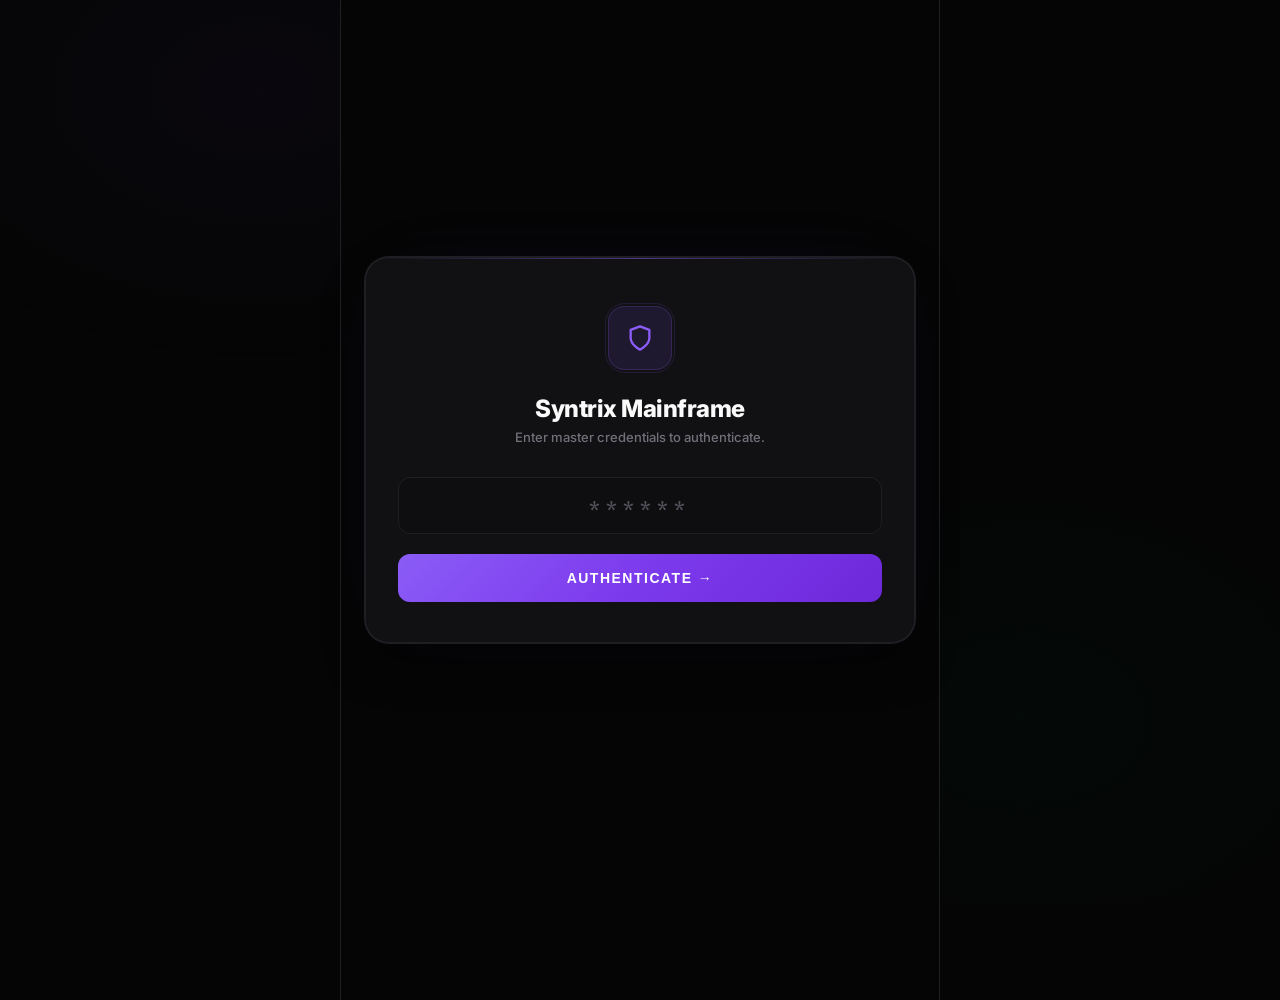
==== commit 40486c24: "Update admin.html" ====
--- a/admin.html
+++ b/admin.html
@@ -4,7 +4,7 @@
   <meta charset="UTF-8">
   <meta name="viewport" content="width=device-width, initial-scale=1.0, maximum-scale=1.0, user-scalable=no">
   <title>Syntrix | God Mode Mainframe</title>
-  <meta name="description" content="Syntrix Network Operations Mainframe - Real-time AI verification monitoring and manual override controls.">
+  <meta name="description" content="Syntrix Network Operations Mainframe  Real-time AI verification monitoring and manual override controls.">
   <link rel="icon" type="image/svg+xml" href="data:image/svg+xml,%3Csvg xmlns='http://www.w3.org/2000/svg' viewBox='0 0 100 100'%3E%3Crect width='100' height='100' rx='20' fill='%238b5cf6'/%3E%3Cpath d='M50 20 L70 35 L70 55 C70 70 50 80 50 80 C50 80 30 70 30 55 L30 35 Z' fill='none' stroke='white' stroke-width='5'/%3E%3C/svg%3E">
   <link rel="preconnect" href="https://fonts.googleapis.com">
   <link rel="preconnect" href="https://fonts.gstatic.com" crossorigin>
@@ -12,11 +12,11 @@
 
   <style>
     /* =============================================================
-       SYNTRIX GOD MODE - DESIGN SYSTEM TOKENS
+       SYNTRIX GOD MODE  DESIGN SYSTEM TOKENS
        Premium dark-mode palette inspired by Linear/Vercel aesthetics
        ============================================================= */
     :root {
-      /* Core Surfaces */
+      /*  Core Surfaces  */
       --bg-root:       #050505;
       --bg-primary:    #0a0a0c;
       --bg-card:       #111114;
@@ -24,18 +24,18 @@
       --bg-elevated:   #1a1a1f;
       --bg-input:      #0e0e11;
 
-      /* Borders */
+      /*  Borders  */
       --border-subtle:  #1f1f23;
       --border-default: #27272a;
       --border-hover:   #3f3f46;
 
-      /* Text Hierarchy */
+      /*  Text Hierarchy  */
       --text-primary:   #fafafa;
       --text-secondary: #a1a1aa;
       --text-tertiary:  #71717a;
       --text-ghost:     #52525b;
 
-      /* Accent Palette */
+      /*  Accent Palette  */
       --accent-purple:     #8b5cf6;
       --accent-purple-dim: rgba(139, 92, 246, 0.12);
       --accent-purple-glow:rgba(139, 92, 246, 0.25);
@@ -48,7 +48,7 @@
       --accent-blue:       #3b82f6;
       --accent-blue-dim:   rgba(59, 130, 246, 0.12);
 
-      /* Radii & Spacing */
+      /*  Radii & Spacing  */
       --radius-sm:  8px;
       --radius-md:  12px;
       --radius-lg:  16px;
@@ -56,15 +56,15 @@
       --radius-2xl: 24px;
       --radius-pill: 999px;
 
-      /* Typography */
+      /*  Typography  */
       --font-sans: 'Inter', -apple-system, BlinkMacSystemFont, 'Segoe UI', system-ui, sans-serif;
       --font-mono: 'JetBrains Mono', 'SF Mono', 'Fira Code', monospace;
 
-      /* Transitions */
+      /*  Transitions  */
       --ease-out-expo: cubic-bezier(0.16, 1, 0.3, 1);
       --ease-spring:   cubic-bezier(0.34, 1.56, 0.64, 1);
 
-      /* Glass Effect */
+      /*  Glass Effect  */
       --glass-bg:     rgba(10, 10, 12, 0.82);
       --glass-border: rgba(255, 255, 255, 0.06);
       --glass-blur:   16px;
@@ -96,7 +96,7 @@
       min-height: 100vh;
     }
 
-    /* Custom Scrollbar */
+    /*  Custom Scrollbar  */
     ::-webkit-scrollbar { width: 6px; }
     ::-webkit-scrollbar-track { background: transparent; }
     ::-webkit-scrollbar-thumb {
@@ -106,7 +106,7 @@
     ::-webkit-scrollbar-thumb:hover { background: var(--border-hover); }
 
     /* =============================================================
-       APP SHELL - Mobile-First Container
+       APP SHELL  Mobile-First Container
        ============================================================= */
     .app-container {
       width: 100%;
@@ -114,11 +114,20 @@
       min-height: 100vh;
       background: var(--bg-root);
       position: relative;
-      padding-bottom: 100px;
-    }
-
-    /* Ambient background noise texture */
-    .app-container::before {
+      padding-bottom: 100px; /* nav clearance */
+    }
+
+    /*  Ambient background noise texture  */
+    
+body::before {
+  content: '';
+  position: fixed;
+  inset: 0;
+  pointer-events: none;
+  z-index: -2;
+}
+
+.app-container::before {
       content: '';
       position: fixed;
       inset: 0;
@@ -140,7 +149,7 @@
       height: 100vh;
       padding: 24px;
       position: relative;
-      z-index: 10;
+      z-index: 9999; pointer-events: auto;
     }
 
     .login-card {
@@ -154,10 +163,11 @@
         0 0 0 1px var(--border-subtle),
         0 24px 48px -12px rgba(0, 0, 0, 0.6),
         0 0 80px -20px rgba(139, 92, 246, 0.08);
-      position: relative;
+      position: relative; z-index: 9999; pointer-events: auto;
       overflow: hidden;
     }
 
+    /* Decorative gradient shimmer at top of login card */
     .login-card::before {
       content: '';
       position: absolute;
@@ -183,6 +193,7 @@
       position: relative;
     }
 
+    /* Pulsing ring around logo */
     .login-logo::after {
       content: '';
       position: absolute;
@@ -223,7 +234,7 @@
       font-family: var(--font-mono);
       font-weight: 500;
       outline: none;
-      transition: all 0.3s var(--ease-out-expo);
+      position: relative; z-index: 9999; pointer-events: auto; transition: all 0.3s var(--ease-out-expo);
       text-align: center;
       letter-spacing: 4px;
       margin-bottom: 20px;
@@ -252,7 +263,7 @@
       text-transform: uppercase;
       letter-spacing: 1.5px;
       transition: all 0.25s var(--ease-out-expo);
-      position: relative;
+      position: relative; z-index: 9999; pointer-events: auto;
       overflow: hidden;
     }
 
@@ -299,32 +310,100 @@
       border-bottom: 1px solid var(--glass-border);
     }
 
-    .logo-area { display: flex; align-items: center; gap: 10px; }
+    .logo-area {
+      display: flex;
+      align-items: center;
+      gap: 10px;
+    }
+
     .logo-mark {
-      width: 32px; height: 32px; background: var(--accent-purple-dim);
-      border: 1px solid rgba(139, 92, 246, 0.2); border-radius: var(--radius-sm);
-      display: flex; align-items: center; justify-content: center; color: var(--accent-purple);
-    }
-    .logo-text { font-weight: 900; font-size: 15px; letter-spacing: 1.5px; color: var(--text-primary); }
-    .logo-text span { color: var(--text-tertiary); font-weight: 600; }
-    .header-actions { display: flex; gap: 8px; align-items: center; }
+      width: 32px;
+      height: 32px;
+      background: var(--accent-purple-dim);
+      border: 1px solid rgba(139, 92, 246, 0.2);
+      border-radius: var(--radius-sm);
+      display: flex;
+      align-items: center;
+      justify-content: center;
+      color: var(--accent-purple);
+    }
+
+    .logo-text {
+      font-weight: 900;
+      font-size: 15px;
+      letter-spacing: 1.5px;
+      color: var(--text-primary);
+    }
+
+    .logo-text span {
+      color: var(--text-tertiary);
+      font-weight: 600;
+    }
+
+    .header-actions {
+      display: flex;
+      gap: 8px;
+      align-items: center;
+    }
+
     .header-btn {
-      width: 36px; height: 36px; border-radius: var(--radius-sm); background: transparent;
-      border: 1px solid var(--border-subtle); display: flex; align-items: center; justify-content: center;
-      cursor: pointer; color: var(--text-tertiary); transition: all 0.2s ease;
-    }
-    .header-btn:hover { color: var(--text-primary); border-color: var(--border-hover); background: var(--bg-card); }
+      width: 36px;
+      height: 36px;
+      border-radius: var(--radius-sm);
+      background: transparent;
+      border: 1px solid var(--border-subtle);
+      display: flex;
+      align-items: center;
+      justify-content: center;
+      cursor: pointer;
+      color: var(--text-tertiary);
+      transition: all 0.2s ease;
+    }
+
+    .header-btn:hover {
+      color: var(--text-primary);
+      border-color: var(--border-hover);
+      background: var(--bg-card);
+    }
 
     /* =============================================================
        SECTION HEADERS
        ============================================================= */
-    .section-head { display: flex; justify-content: space-between; align-items: center; padding: 28px 20px 16px; }
-    .section-title { font-size: 11px; font-weight: 700; color: var(--text-ghost); text-transform: uppercase; letter-spacing: 1.5px; }
+    .section-head {
+      display: flex;
+      justify-content: space-between;
+      align-items: center;
+      padding: 28px 20px 16px;
+    }
+
+    .section-title {
+      font-size: 11px;
+      font-weight: 700;
+      color: var(--text-ghost);
+      text-transform: uppercase;
+      letter-spacing: 1.5px;
+    }
+
     .live-badge {
-      display: flex; align-items: center; gap: 6px; font-size: 11px; font-weight: 700; color: var(--accent-purple);
-      background: var(--accent-purple-dim); padding: 4px 10px; border-radius: var(--radius-pill); border: 1px solid rgba(139, 92, 246, 0.15);
-    }
-    .live-dot { width: 6px; height: 6px; background: var(--accent-purple); border-radius: 50%; animation: livePulse 2s ease-in-out infinite; }
+      display: flex;
+      align-items: center;
+      gap: 6px;
+      font-size: 11px;
+      font-weight: 700;
+      color: var(--accent-purple);
+      background: var(--accent-purple-dim);
+      padding: 4px 10px;
+      border-radius: var(--radius-pill);
+      border: 1px solid rgba(139, 92, 246, 0.15);
+    }
+
+    .live-dot {
+      width: 6px;
+      height: 6px;
+      background: var(--accent-purple);
+      border-radius: 50%;
+      animation: livePulse 2s ease-in-out infinite;
+    }
 
     @keyframes livePulse {
       0%, 100% { opacity: 1; box-shadow: 0 0 0 0 rgba(139, 92, 246, 0.5); }
@@ -334,197 +413,932 @@
     /* =============================================================
        BENTO STATS GRID
        ============================================================= */
-    .bento-grid { display: grid; grid-template-columns: 1fr 1fr; gap: 10px; padding: 0 16px; }
+    .bento-grid {
+      display: grid;
+      grid-template-columns: 1fr 1fr;
+      grid-template-rows: auto auto auto;
+      gap: 10px;
+      padding: 0 16px;
+    }
+
     .bento-card {
-      background: var(--bg-card); border: 1px solid var(--border-subtle); border-radius: var(--radius-lg);
-      padding: 18px; position: relative; overflow: hidden; transition: all 0.3s var(--ease-out-expo);
-    }
-    .bento-card:hover { border-color: var(--border-hover); background: var(--bg-card-hover); }
+      background: var(--bg-card);
+      border: 1px solid var(--border-subtle);
+      border-radius: var(--radius-lg);
+      padding: 18px;
+      position: relative;
+      overflow: hidden;
+      transition: all 0.3s var(--ease-out-expo);
+    }
+
+    .bento-card:hover {
+      border-color: var(--border-hover);
+      background: var(--bg-card-hover);
+    }
+
+    /* Subtle gradient shimmer on hover */
     .bento-card::after {
-      content: ''; position: absolute; inset: 0; opacity: 0; transition: opacity 0.3s;
+      content: '';
+      position: absolute;
+      inset: 0;
       background: linear-gradient(135deg, transparent 40%, rgba(255,255,255,0.02) 50%, transparent 60%);
+      opacity: 0;
+      transition: opacity 0.3s;
     }
     .bento-card:hover::after { opacity: 1; }
 
-    .bento-icon { width: 32px; height: 32px; border-radius: var(--radius-sm); display: flex; align-items: center; justify-content: center; margin-bottom: 14px; }
+    .bento-icon {
+      width: 32px;
+      height: 32px;
+      border-radius: var(--radius-sm);
+      display: flex;
+      align-items: center;
+      justify-content: center;
+      margin-bottom: 14px;
+    }
+
     .bento-icon.purple  { background: var(--accent-purple-dim); color: var(--accent-purple); }
     .bento-icon.green   { background: var(--accent-green-dim);  color: var(--accent-green); }
     .bento-icon.yellow  { background: var(--accent-yellow-dim); color: var(--accent-yellow); }
     .bento-icon.blue    { background: var(--accent-blue-dim);   color: var(--accent-blue); }
 
-    .bento-label { font-size: 11px; font-weight: 700; color: var(--text-ghost); text-transform: uppercase; letter-spacing: 0.5px; margin-bottom: 6px; }
-    .bento-value { font-size: 28px; font-weight: 900; color: var(--text-primary); letter-spacing: -1px; line-height: 1; }
-    .bento-sub { font-size: 11px; font-weight: 600; color: var(--accent-green); margin-top: 6px; display: flex; align-items: center; gap: 4px; }
+    .bento-label {
+      font-size: 11px;
+      font-weight: 700;
+      color: var(--text-ghost);
+      text-transform: uppercase;
+      letter-spacing: 0.5px;
+      margin-bottom: 6px;
+    }
+
+    .bento-value {
+      font-size: 28px;
+      font-weight: 900;
+      color: var(--text-primary);
+      letter-spacing: -1px;
+      line-height: 1;
+      font-variant-numeric: tabular-nums;
+    }
+
+    .bento-sub {
+      font-size: 11px;
+      font-weight: 600;
+      color: var(--accent-green);
+      margin-top: 6px;
+      display: flex;
+      align-items: center;
+      gap: 4px;
+    }
+
     .bento-sub.neutral { color: var(--text-ghost); }
 
-    .bento-full { grid-column: 1 / -1; }
+    /*  Full-width analytics trigger  */
+    .bento-full {
+      grid-column: 1 / -1;
+    }
+
     .analytics-trigger {
-      display: flex; justify-content: space-between; align-items: center; padding: 16px 18px;
-      background: var(--bg-card); border: 1px solid rgba(139, 92, 246, 0.12); border-radius: var(--radius-lg);
-      cursor: pointer; transition: all 0.25s var(--ease-out-expo); position: relative; overflow: hidden;
-    }
-    .analytics-trigger:hover { border-color: rgba(139, 92, 246, 0.3); background: rgba(139, 92, 246, 0.04); transform: translateY(-1px); }
-    .analytics-trigger:active { transform: translateY(0) scale(0.99); }
-    .at-left { display: flex; align-items: center; gap: 12px; font-size: 13px; font-weight: 700; color: var(--text-secondary); }
-    .at-icon { width: 36px; height: 36px; background: var(--accent-purple-dim); border-radius: var(--radius-sm); display: flex; align-items: center; justify-content: center; color: var(--accent-purple); }
-    .at-right { color: var(--text-ghost); transition: transform 0.2s ease; }
-    .analytics-trigger:hover .at-right { transform: translateX(3px); color: var(--accent-purple); }
+      display: flex;
+      justify-content: space-between;
+      align-items: center;
+      padding: 16px 18px;
+      background: var(--bg-card);
+      border: 1px solid rgba(139, 92, 246, 0.12);
+      border-radius: var(--radius-lg);
+      cursor: pointer;
+      transition: all 0.25s var(--ease-out-expo);
+      position: relative;
+      overflow: hidden;
+    }
+
+    .analytics-trigger:hover {
+      border-color: rgba(139, 92, 246, 0.3);
+      background: rgba(139, 92, 246, 0.04);
+      transform: translateY(-1px);
+    }
+
+    .analytics-trigger:active {
+      transform: translateY(0) scale(0.99);
+    }
+
+    .at-left {
+      display: flex;
+      align-items: center;
+      gap: 12px;
+      font-size: 13px;
+      font-weight: 700;
+      color: var(--text-secondary);
+    }
+
+    .at-icon {
+      width: 36px;
+      height: 36px;
+      background: var(--accent-purple-dim);
+      border-radius: var(--radius-sm);
+      display: flex;
+      align-items: center;
+      justify-content: center;
+      color: var(--accent-purple);
+    }
+
+    .at-right {
+      color: var(--text-ghost);
+      transition: transform 0.2s ease;
+    }
+
+    .analytics-trigger:hover .at-right {
+      transform: translateX(3px);
+      color: var(--accent-purple);
+    }
 
     /* =============================================================
        FEED TABS
        ============================================================= */
-    .tabs-wrapper { padding: 0 16px; margin-bottom: 16px; }
-    .tabs { display: flex; gap: 4px; background: var(--bg-card); border: 1px solid var(--border-subtle); border-radius: var(--radius-md); padding: 4px; }
-    .tab { flex: 1; font-size: 12px; font-weight: 700; color: var(--text-ghost); padding: 10px 0; cursor: pointer; text-align: center; border-radius: var(--radius-sm); transition: all 0.25s var(--ease-out-expo); user-select: none; }
-    .tab:hover { color: var(--text-secondary); }
-    .tab.active { color: var(--text-primary); background: var(--bg-elevated); box-shadow: 0 1px 3px rgba(0, 0, 0, 0.3), 0 0 0 1px var(--border-default); }
-    .tab-count { display: inline-flex; align-items: center; justify-content: center; min-width: 18px; height: 18px; padding: 0 5px; font-size: 10px; font-weight: 800; border-radius: var(--radius-pill); margin-left: 5px; vertical-align: middle; }
-    .tab.active .tab-count { background: var(--accent-purple-dim); color: var(--accent-purple); }
+    .tabs-wrapper {
+      padding: 0 16px;
+      margin-bottom: 16px;
+    }
+
+    .tabs {
+      display: flex;
+      gap: 4px;
+      background: var(--bg-card);
+      border: 1px solid var(--border-subtle);
+      border-radius: var(--radius-md);
+      padding: 4px;
+    }
+
+    .tab {
+      flex: 1;
+      font-size: 12px;
+      font-weight: 700;
+      color: var(--text-ghost);
+      padding: 10px 0;
+      cursor: pointer;
+      text-align: center;
+      border-radius: var(--radius-sm);
+      transition: all 0.25s var(--ease-out-expo);
+      position: relative;
+      user-select: none;
+    }
+
+    .tab:hover {
+      color: var(--text-secondary);
+    }
+
+    .tab.active {
+      color: var(--text-primary);
+      background: var(--bg-elevated);
+      box-shadow: 0 1px 3px rgba(0, 0, 0, 0.3), 0 0 0 1px var(--border-default);
+    }
+
+    /* Tab count badge */
+    .tab-count {
+      display: inline-flex;
+      align-items: center;
+      justify-content: center;
+      min-width: 18px;
+      height: 18px;
+      padding: 0 5px;
+      font-size: 10px;
+      font-weight: 800;
+      border-radius: var(--radius-pill);
+      margin-left: 5px;
+      vertical-align: middle;
+    }
+
+    .tab.active .tab-count {
+      background: var(--accent-purple-dim);
+      color: var(--accent-purple);
+    }
 
     /* =============================================================
        FEED LIST
        ============================================================= */
-    .feed { padding: 0 16px; display: flex; flex-direction: column; gap: 8px; }
-    .feed-empty { text-align: center; color: var(--text-ghost); font-size: 13px; font-weight: 600; padding: 40px 20px; display: flex; flex-direction: column; align-items: center; gap: 12px; }
-    .feed-empty-icon { width: 48px; height: 48px; background: var(--bg-card); border: 1px solid var(--border-subtle); border-radius: var(--radius-md); display: flex; align-items: center; justify-content: center; color: var(--text-ghost); }
-
+    .feed {
+      padding: 0 16px;
+      display: flex;
+      flex-direction: column;
+      gap: 8px;
+    }
+
+    .feed-empty {
+      text-align: center;
+      color: var(--text-ghost);
+      font-size: 13px;
+      font-weight: 600;
+      padding: 40px 20px;
+      display: flex;
+      flex-direction: column;
+      align-items: center;
+      gap: 12px;
+    }
+
+    .feed-empty-icon {
+      width: 48px;
+      height: 48px;
+      background: var(--bg-card);
+      border: 1px solid var(--border-subtle);
+      border-radius: var(--radius-md);
+      display: flex;
+      align-items: center;
+      justify-content: center;
+      color: var(--text-ghost);
+    }
+
+    /*  Individual Feed Item  */
     .feed-item {
-      background: var(--bg-card); border: 1px solid var(--border-subtle); border-radius: var(--radius-lg);
-      padding: 14px; display: flex; align-items: center; gap: 12px; transition: all 0.25s var(--ease-out-expo);
-      opacity: 0; transform: translateY(12px); animation: feedSlideIn 0.5s var(--ease-out-expo) forwards;
-    }
-    .feed-item:hover { border-color: var(--border-hover); background: var(--bg-card-hover); }
-    @keyframes feedSlideIn { to { opacity: 1; transform: translateY(0); } }
-
-    .feed-thumb { position: relative; width: 44px; height: 44px; flex-shrink: 0; }
-    .feed-thumb img { width: 100%; height: 100%; border-radius: var(--radius-sm); object-fit: cover; background: var(--bg-elevated); border: 1px solid var(--border-subtle); }
-    .feed-type-badge { position: absolute; bottom: -3px; right: -3px; width: 20px; height: 20px; background: var(--bg-card); border: 1px solid var(--border-subtle); border-radius: 5px; display: flex; align-items: center; justify-content: center; }
-
-    .feed-info { flex: 1; min-width: 0; }
-    .feed-title { font-size: 13px; font-weight: 700; color: var(--text-primary); margin-bottom: 2px; text-transform: capitalize; white-space: nowrap; overflow: hidden; text-overflow: ellipsis; }
-    .feed-user { font-size: 11px; font-weight: 500; color: var(--text-tertiary); margin-bottom: 3px; white-space: nowrap; overflow: hidden; text-overflow: ellipsis; font-family: var(--font-mono); }
-    .feed-time { font-size: 10px; font-weight: 600; color: var(--text-ghost); }
-
-    .status-pill { padding: 4px 8px; border-radius: 5px; font-size: 9px; font-weight: 800; text-transform: uppercase; letter-spacing: 0.5px; flex-shrink: 0; white-space: nowrap; }
-    .pill-pending  { background: var(--accent-yellow-dim); color: var(--accent-yellow); border: 1px solid rgba(245, 158, 11, 0.2); }
-    .pill-approved { background: var(--accent-green-dim); color: var(--accent-green); border: 1px solid rgba(16, 185, 129, 0.2); }
-    .pill-rejected { background: var(--accent-red-dim); color: var(--accent-red); border: 1px solid rgba(239, 68, 68, 0.2); }
-
-    .actions { display: flex; gap: 5px; flex-shrink: 0; }
+      background: var(--bg-card);
+      border: 1px solid var(--border-subtle);
+      border-radius: var(--radius-lg);
+      padding: 14px;
+      display: flex;
+      align-items: center;
+      gap: 12px;
+      transition: all 0.25s var(--ease-out-expo);
+      /* Stagger animation  set via JS */
+      opacity: 0;
+      transform: translateY(12px);
+      animation: feedSlideIn 0.5s var(--ease-out-expo) forwards;
+    }
+
+    .feed-item:hover {
+      border-color: var(--border-hover);
+      background: var(--bg-card-hover);
+    }
+
+    @keyframes feedSlideIn {
+      to { opacity: 1; transform: translateY(0); }
+    }
+
+    /*  Feed Thumbnail  */
+    .feed-thumb {
+      position: relative;
+      width: 44px;
+      height: 44px;
+      flex-shrink: 0;
+    }
+
+    .feed-thumb img {
+      width: 100%;
+      height: 100%;
+      border-radius: var(--radius-sm);
+      object-fit: cover;
+      background: var(--bg-elevated);
+      border: 1px solid var(--border-subtle);
+    }
+
+    .feed-type-badge {
+      position: absolute;
+      bottom: -3px;
+      right: -3px;
+      width: 20px;
+      height: 20px;
+      background: var(--bg-card);
+      border: 1px solid var(--border-subtle);
+      border-radius: 5px;
+      display: flex;
+      align-items: center;
+      justify-content: center;
+    }
+
+    /*  Feed Info  */
+    .feed-info {
+      flex: 1;
+      min-width: 0; /* allow truncation */
+    }
+
+    .feed-title {
+      font-size: 13px;
+      font-weight: 700;
+      color: var(--text-primary);
+      margin-bottom: 2px;
+      text-transform: capitalize;
+      white-space: nowrap;
+      overflow: hidden;
+      text-overflow: ellipsis;
+    }
+
+    .feed-user {
+      font-size: 11px;
+      font-weight: 500;
+      color: var(--text-tertiary);
+      margin-bottom: 3px;
+      white-space: nowrap;
+      overflow: hidden;
+      text-overflow: ellipsis;
+      font-family: var(--font-mono);
+    }
+
+    .feed-time {
+      font-size: 10px;
+      font-weight: 600;
+      color: var(--text-ghost);
+    }
+
+    /*  Status Pill  */
+    .status-pill {
+      padding: 4px 8px;
+      border-radius: 5px;
+      font-size: 9px;
+      font-weight: 800;
+      text-transform: uppercase;
+      letter-spacing: 0.5px;
+      flex-shrink: 0;
+      white-space: nowrap;
+    }
+
+    .pill-pending  {
+      background: var(--accent-yellow-dim);
+      color: var(--accent-yellow);
+      border: 1px solid rgba(245, 158, 11, 0.2);
+    }
+
+    .pill-approved {
+      background: var(--accent-green-dim);
+      color: var(--accent-green);
+      border: 1px solid rgba(16, 185, 129, 0.2);
+    }
+
+    .pill-rejected {
+      background: var(--accent-red-dim);
+      color: var(--accent-red);
+      border: 1px solid rgba(239, 68, 68, 0.2);
+    }
+
+    /*  Action Buttons  */
+    .actions {
+      display: flex;
+      gap: 5px;
+      flex-shrink: 0;
+    }
+
     .btn-action {
-      width: 32px; height: 32px; border-radius: var(--radius-sm); background: transparent; border: 1px solid var(--border-subtle);
-      display: flex; align-items: center; justify-content: center; cursor: pointer; color: var(--text-ghost); transition: all 0.2s var(--ease-out-expo);
-    }
-    .btn-action:hover { color: var(--text-primary); border-color: var(--border-hover); }
-    .btn-action:active { transform: scale(0.9); }
-    .btn-action.approve:hover { color: var(--accent-green); border-color: var(--accent-green); background: var(--accent-green-dim); box-shadow: 0 0 12px -2px rgba(16, 185, 129, 0.3); }
-    .btn-action.reject:hover { color: var(--accent-red); border-color: var(--accent-red); background: var(--accent-red-dim); box-shadow: 0 0 12px -2px rgba(239, 68, 68, 0.3); }
-    .btn-action.view:hover { color: var(--accent-blue); border-color: var(--accent-blue); background: var(--accent-blue-dim); }
+      width: 32px;
+      height: 32px;
+      border-radius: var(--radius-sm);
+      background: transparent;
+      border: 1px solid var(--border-subtle);
+      display: flex;
+      align-items: center;
+      justify-content: center;
+      cursor: pointer;
+      color: var(--text-ghost);
+      transition: all 0.2s var(--ease-out-expo);
+      position: relative;
+      overflow: hidden;
+    }
+
+    .btn-action:hover {
+      color: var(--text-primary);
+      border-color: var(--border-hover);
+    }
+
+    .btn-action:active {
+      transform: scale(0.9);
+    }
+
+    .btn-action.approve:hover {
+      color: var(--accent-green);
+      border-color: var(--accent-green);
+      background: var(--accent-green-dim);
+      box-shadow: 0 0 12px -2px rgba(16, 185, 129, 0.3);
+    }
+
+    .btn-action.reject:hover {
+      color: var(--accent-red);
+      border-color: var(--accent-red);
+      background: var(--accent-red-dim);
+      box-shadow: 0 0 12px -2px rgba(239, 68, 68, 0.3);
+    }
+
+    .btn-action.view:hover {
+      color: var(--accent-blue);
+      border-color: var(--accent-blue);
+      background: var(--accent-blue-dim);
+    }
 
     /* =============================================================
        QUICK ACTIONS GRID
        ============================================================= */
-    .quick-grid { display: grid; grid-template-columns: repeat(4, 1fr); gap: 8px; padding: 0 16px 24px; }
-    .quick-card { background: var(--bg-card); border: 1px solid var(--border-subtle); border-radius: var(--radius-md); padding: 16px 8px; display: flex; flex-direction: column; align-items: center; gap: 8px; cursor: pointer; transition: all 0.25s var(--ease-out-expo); }
-    .quick-card:hover { border-color: var(--border-hover); background: var(--bg-card-hover); transform: translateY(-2px); }
-    .quick-card:active { transform: translateY(0) scale(0.97); }
-    .quick-card svg { color: var(--text-tertiary); transition: color 0.2s ease; }
-    .quick-card:hover svg { color: var(--accent-purple); }
-    .quick-label { font-size: 10px; font-weight: 700; color: var(--text-ghost); text-align: center; line-height: 1.3; }
+    .quick-grid {
+      display: grid;
+      grid-template-columns: repeat(4, 1fr);
+      gap: 8px;
+      padding: 0 16px 24px;
+    }
+
+    .quick-card {
+      background: var(--bg-card);
+      border: 1px solid var(--border-subtle);
+      border-radius: var(--radius-md);
+      padding: 16px 8px;
+      display: flex;
+      flex-direction: column;
+      align-items: center;
+      gap: 8px;
+      cursor: pointer;
+      transition: all 0.25s var(--ease-out-expo);
+    }
+
+    .quick-card:hover {
+      border-color: var(--border-hover);
+      background: var(--bg-card-hover);
+      transform: translateY(-2px);
+    }
+
+    .quick-card:active {
+      transform: translateY(0) scale(0.97);
+    }
+
+    .quick-card svg {
+      color: var(--text-tertiary);
+      transition: color 0.2s ease;
+    }
+
+    .quick-card:hover svg {
+      color: var(--accent-purple);
+    }
+
+    .quick-label {
+      font-size: 10px;
+      font-weight: 700;
+      color: var(--text-ghost);
+      text-align: center;
+      line-height: 1.3;
+    }
 
     /* =============================================================
-       BOTTOM NAV - Glassmorphic
+       BOTTOM NAV  Glassmorphic
        ============================================================= */
     .bottom-nav {
-      position: fixed; bottom: 0; width: 100%; max-width: 520px; background: var(--glass-bg); backdrop-filter: blur(20px); -webkit-backdrop-filter: blur(20px);
-      border-top: 1px solid var(--glass-border); display: flex; justify-content: space-around; align-items: center; padding: 12px 16px calc(12px + env(safe-area-inset-bottom, 0px)); z-index: 100;
-    }
-    .nav-item { display: flex; flex-direction: column; align-items: center; gap: 4px; cursor: pointer; color: var(--text-ghost); transition: color 0.2s ease; padding: 4px 12px; }
-    .nav-item:hover, .nav-item.active { color: var(--text-primary); }
-    .nav-item-label { font-size: 10px; font-weight: 700; letter-spacing: 0.3px; }
+      position: fixed;
+      bottom: 0;
+      width: 100%;
+      max-width: 520px;
+      background: var(--glass-bg);
+      backdrop-filter: blur(20px);
+      -webkit-backdrop-filter: blur(20px);
+      border-top: 1px solid var(--glass-border);
+      display: flex;
+      justify-content: space-around;
+      align-items: center;
+      padding: 12px 16px calc(12px + env(safe-area-inset-bottom, 0px));
+      z-index: 100;
+    }
+
+    .nav-item {
+      display: flex;
+      flex-direction: column;
+      align-items: center;
+      gap: 4px;
+      cursor: pointer;
+      color: var(--text-ghost);
+      transition: color 0.2s ease;
+      padding: 4px 12px;
+    }
+
+    .nav-item:hover, .nav-item.active {
+      color: var(--text-primary);
+    }
+
+    .nav-item-label {
+      font-size: 10px;
+      font-weight: 700;
+      letter-spacing: 0.3px;
+    }
+
     .nav-center-btn {
-      width: 48px; height: 48px; background: linear-gradient(135deg, #8b5cf6 0%, #7c3aed 100%); border-radius: var(--radius-md);
-      display: flex; align-items: center; justify-content: center; color: white; margin-top: -24px; box-shadow: 0 8px 24px -4px rgba(139, 92, 246, 0.5);
-      border: 3px solid var(--bg-root); cursor: pointer; transition: all 0.2s var(--ease-out-expo);
-    }
-    .nav-center-btn:active { transform: scale(0.92); box-shadow: 0 4px 12px -2px rgba(139, 92, 246, 0.3); }
+      width: 48px;
+      height: 48px;
+      background: linear-gradient(135deg, #8b5cf6 0%, #7c3aed 100%);
+      border-radius: var(--radius-md);
+      display: flex;
+      align-items: center;
+      justify-content: center;
+      color: white;
+      margin-top: -24px;
+      box-shadow: 0 8px 24px -4px rgba(139, 92, 246, 0.5);
+      border: 3px solid var(--bg-root);
+      cursor: pointer;
+      transition: all 0.2s var(--ease-out-expo);
+    }
+
+    .nav-center-btn:active {
+      transform: scale(0.92);
+      box-shadow: 0 4px 12px -2px rgba(139, 92, 246, 0.3);
+    }
 
     /* =============================================================
        TOAST NOTIFICATION
        ============================================================= */
     .toast {
-      position: fixed; top: 20px; left: 50%; transform: translateX(-50%) translateY(-24px); background: var(--bg-card); backdrop-filter: blur(12px);
-      border: 1px solid var(--border-default); color: var(--text-primary); padding: 12px 20px; border-radius: var(--radius-pill); font-size: 13px; font-weight: 600;
-      opacity: 0; pointer-events: none; transition: all 0.4s var(--ease-out-expo); z-index: 9999; box-shadow: 0 16px 32px -8px rgba(0, 0, 0, 0.5); display: flex; align-items: center; gap: 8px; max-width: calc(100vw - 40px);
-    }
-    .toast.show { opacity: 1; transform: translateX(-50%) translateY(0); }
-    .toast-icon { flex-shrink: 0; }
+      position: fixed;
+      top: 20px;
+      left: 50%;
+      transform: translateX(-50%) translateY(-24px);
+      background: var(--bg-card);
+      backdrop-filter: blur(12px);
+      border: 1px solid var(--border-default);
+      color: var(--text-primary);
+      padding: 12px 20px;
+      border-radius: var(--radius-pill);
+      font-size: 13px;
+      font-weight: 600;
+      opacity: 0;
+      pointer-events: none;
+      transition: all 0.4s var(--ease-out-expo);
+      z-index: 9999;
+      box-shadow: 0 16px 32px -8px rgba(0, 0, 0, 0.5);
+      display: flex;
+      align-items: center;
+      gap: 8px;
+      max-width: calc(100vw - 40px);
+    }
+
+    .toast.show {
+      opacity: 1;
+      transform: translateX(-50%) translateY(0);
+    }
+
+    .toast-icon {
+      flex-shrink: 0;
+    }
 
     /* =============================================================
-       ANALYTICS MODAL
+       ANALYTICS MODAL  Slide-up Bottom Sheet (Mobile) / Center (Desktop)
        ============================================================= */
-    .modal-overlay { position: fixed; inset: 0; background: rgba(0, 0, 0, 0.6); backdrop-filter: blur(4px); z-index: 200; display: none; opacity: 0; transition: opacity 0.3s ease; }
-    .modal-overlay.show { display: block; opacity: 1; }
+    .modal-overlay {
+      position: fixed;
+      inset: 0;
+      background: rgba(0, 0, 0, 0.6);
+      backdrop-filter: blur(4px);
+      z-index: 200;
+      display: none;
+      opacity: 0;
+      transition: opacity 0.3s ease;
+    }
+
+    .modal-overlay.show {
+      display: block;
+      opacity: 1;
+    }
+
     .analytics-modal {
-      position: fixed; bottom: -100%; left: 50%; transform: translateX(-50%); width: 100%; max-width: 520px; max-height: 85vh; overflow-y: auto;
-      background: var(--bg-primary); border: 1px solid var(--border-subtle); border-bottom: none; border-radius: var(--radius-2xl) var(--radius-2xl) 0 0;
-      padding: 0 20px 40px; z-index: 201; transition: bottom 0.5s var(--ease-out-expo); box-shadow: 0 -20px 60px -10px rgba(0, 0, 0, 0.6);
-    }
-    .analytics-modal.show { bottom: 0; }
-    .modal-handle-bar { width: 36px; height: 4px; background: var(--border-hover); border-radius: 2px; margin: 12px auto 24px; }
-    .modal-title { font-size: 20px; font-weight: 800; margin-bottom: 8px; letter-spacing: -0.5px; }
-    .modal-subtitle { font-size: 13px; color: var(--text-tertiary); margin-bottom: 24px; font-weight: 500; }
-    .chart-placeholder { height: 180px; background: linear-gradient(180deg, var(--accent-purple-dim) 0%, transparent 100%); border: 1px dashed rgba(139, 92, 246, 0.2); border-radius: var(--radius-lg); display: flex; flex-direction: column; align-items: center; justify-content: center; gap: 8px; margin-bottom: 20px; }
+      position: fixed;
+      bottom: -100%;
+      left: 50%;
+      transform: translateX(-50%);
+      width: 100%;
+      max-width: 520px;
+      max-height: 85vh;
+      overflow-y: auto;
+      background: var(--bg-primary);
+      border: 1px solid var(--border-subtle);
+      border-bottom: none;
+      border-radius: var(--radius-2xl) var(--radius-2xl) 0 0;
+      padding: 0 20px 40px;
+      z-index: 201;
+      transition: bottom 0.5s var(--ease-out-expo);
+      box-shadow: 0 -20px 60px -10px rgba(0, 0, 0, 0.6);
+    }
+
+    .analytics-modal.show {
+      bottom: 0;
+    }
+
+    .modal-handle-bar {
+      width: 36px;
+      height: 4px;
+      background: var(--border-hover);
+      border-radius: 2px;
+      margin: 12px auto 24px;
+    }
+
+    .modal-title {
+      font-size: 20px;
+      font-weight: 800;
+      margin-bottom: 8px;
+      letter-spacing: -0.5px;
+    }
+
+    .modal-subtitle {
+      font-size: 13px;
+      color: var(--text-tertiary);
+      margin-bottom: 24px;
+      font-weight: 500;
+    }
+
+    .chart-placeholder {
+      height: 180px;
+      background: linear-gradient(180deg, var(--accent-purple-dim) 0%, transparent 100%);
+      border: 1px dashed rgba(139, 92, 246, 0.2);
+      border-radius: var(--radius-lg);
+      display: flex;
+      flex-direction: column;
+      align-items: center;
+      justify-content: center;
+      gap: 8px;
+      margin-bottom: 20px;
+    }
+
     .chart-placeholder svg { color: var(--accent-purple); opacity: 0.6; }
-    .chart-placeholder p { font-size: 13px; font-weight: 600; color: var(--accent-purple); opacity: 0.8; }
-    .modal-stats { display: grid; grid-template-columns: 1fr 1fr; gap: 10px; margin-bottom: 24px; }
-    .modal-stat-card { background: var(--bg-card); border: 1px solid var(--border-subtle); border-radius: var(--radius-md); padding: 16px; }
+    .chart-placeholder p {
+      font-size: 13px;
+      font-weight: 600;
+      color: var(--accent-purple);
+      opacity: 0.8;
+    }
+
+    /* Modal stat cards */
+    .modal-stats {
+      display: grid;
+      grid-template-columns: 1fr 1fr;
+      gap: 10px;
+      margin-bottom: 24px;
+    }
+
+    .modal-stat-card {
+      background: var(--bg-card);
+      border: 1px solid var(--border-subtle);
+      border-radius: var(--radius-md);
+      padding: 16px;
+    }
+
     .modal-stat-card .bento-label { margin-bottom: 4px; }
     .modal-stat-card .bento-value { font-size: 22px; }
-    .modal-close-btn { width: 100%; padding: 14px; background: var(--bg-card); border: 1px solid var(--border-default); color: var(--text-secondary); border-radius: var(--radius-md); font-size: 14px; font-weight: 700; cursor: pointer; transition: all 0.2s ease; }
-    .modal-close-btn:hover { background: var(--bg-card-hover); color: var(--text-primary); }
+
+    .modal-close-btn {
+      width: 100%;
+      padding: 14px;
+      background: var(--bg-card);
+      border: 1px solid var(--border-default);
+      color: var(--text-secondary);
+      border-radius: var(--radius-md);
+      font-size: 14px;
+      font-weight: 700;
+      cursor: pointer;
+      transition: all 0.2s ease;
+    }
+
+    .modal-close-btn:hover {
+      background: var(--bg-card-hover);
+      color: var(--text-primary);
+    }
+
+    /* Desktop: centered modal instead of bottom sheet */
+    @media (min-width: 768px) {
+      .analytics-modal {
+        bottom: auto;
+        top: 50%;
+        transform: translate(-50%, -50%) scale(0.95);
+        border-radius: var(--radius-2xl);
+        border-bottom: 1px solid var(--border-subtle);
+        max-height: 80vh;
+        opacity: 0;
+        transition: all 0.4s var(--ease-out-expo);
+      }
+
+      .analytics-modal.show {
+        bottom: auto;
+        transform: translate(-50%, -50%) scale(1);
+        opacity: 1;
+      }
+
+      .modal-handle-bar { display: none; }
+    }
 
     /* =============================================================
-       SKELETON & UTILITIES
+       SKELETON LOADING STATES
        ============================================================= */
-    .skeleton { background: linear-gradient(90deg, var(--bg-card) 25%, var(--bg-elevated) 50%, var(--bg-card) 75%); background-size: 200% 100%; animation: shimmer 1.5s infinite; border-radius: var(--radius-sm); }
-    @keyframes shimmer { 0% { background-position: 200% 0; } 100% { background-position: -200% 0; } }
-    .skeleton-value { height: 28px; width: 60%; margin-top: 6px; }
-    .skeleton-feed-item { height: 72px; border-radius: var(--radius-lg); margin-bottom: 8px; }
-
-    .ripple-host { position: relative; overflow: hidden; }
-    .ripple { position: absolute; border-radius: 50%; background: rgba(255, 255, 255, 0.08); transform: scale(0); animation: rippleExpand 0.6s ease-out forwards; pointer-events: none; }
-    @keyframes rippleExpand { to { transform: scale(4); opacity: 0; } }
+    .skeleton {
+      background: linear-gradient(90deg,
+        var(--bg-card) 25%,
+        var(--bg-elevated) 50%,
+        var(--bg-card) 75%);
+      background-size: 200% 100%;
+      animation: shimmer 1.5s infinite;
+      border-radius: var(--radius-sm);
+    }
+
+    @keyframes shimmer {
+      0%   { background-position: 200% 0; }
+      100% { background-position: -200% 0; }
+    }
+
+    .skeleton-value {
+      height: 28px;
+      width: 60%;
+      margin-top: 6px;
+    }
+
+    .skeleton-feed-item {
+      height: 72px;
+      border-radius: var(--radius-lg);
+      margin-bottom: 8px;
+    }
+
+    /* =============================================================
+       RIPPLE EFFECT  Applied via JS to interactive elements
+       ============================================================= */
+    .ripple-host {
+      position: relative;
+      overflow: hidden;
+    }
+
+    .ripple {
+      position: absolute;
+      border-radius: 50%;
+      background: rgba(255, 255, 255, 0.08);
+      transform: scale(0);
+      animation: rippleExpand 0.6s ease-out forwards;
+      pointer-events: none;
+    }
+
+    @keyframes rippleExpand {
+      to { transform: scale(4); opacity: 0; }
+    }
 
     /* =============================================================
        CONFIRM MODAL
        ============================================================= */
-    .confirm-overlay { position: fixed; inset: 0; background: rgba(0, 0, 0, 0.7); backdrop-filter: blur(6px); z-index: 300; display: none; align-items: center; justify-content: center; padding: 20px; }
-    .confirm-overlay.show { display: flex; }
-    .confirm-card { background: var(--bg-primary); border: 1px solid var(--border-subtle); border-radius: var(--radius-xl); padding: 28px 24px; max-width: 380px; width: 100%; text-align: center; box-shadow: 0 24px 48px -12px rgba(0, 0, 0, 0.6); animation: modalPopIn 0.35s var(--ease-spring); }
-    @keyframes modalPopIn { from { transform: scale(0.9) translateY(10px); opacity: 0; } to { transform: scale(1) translateY(0); opacity: 1; } }
-    .confirm-icon { width: 56px; height: 56px; border-radius: 50%; display: flex; align-items: center; justify-content: center; margin: 0 auto 16px; }
+    .confirm-overlay {
+      position: fixed;
+      inset: 0;
+      background: rgba(0, 0, 0, 0.7);
+      backdrop-filter: blur(6px);
+      z-index: 300;
+      display: none;
+      align-items: center;
+      justify-content: center;
+      padding: 20px;
+    }
+
+    .confirm-overlay.show {
+      display: flex;
+    }
+
+    .confirm-card {
+      background: var(--bg-primary);
+      border: 1px solid var(--border-subtle);
+      border-radius: var(--radius-xl);
+      padding: 28px 24px;
+      max-width: 380px;
+      width: 100%;
+      text-align: center;
+      box-shadow: 0 24px 48px -12px rgba(0, 0, 0, 0.6);
+      animation: modalPopIn 0.35s var(--ease-spring);
+    }
+
+    @keyframes modalPopIn {
+      from { transform: scale(0.9) translateY(10px); opacity: 0; }
+      to   { transform: scale(1) translateY(0); opacity: 1; }
+    }
+
+    .confirm-icon {
+      width: 56px;
+      height: 56px;
+      border-radius: 50%;
+      display: flex;
+      align-items: center;
+      justify-content: center;
+      margin: 0 auto 16px;
+    }
+
     .confirm-icon.green { background: var(--accent-green-dim); color: var(--accent-green); }
     .confirm-icon.red   { background: var(--accent-red-dim); color: var(--accent-red); }
-    .confirm-title { font-size: 18px; font-weight: 800; margin-bottom: 6px; letter-spacing: -0.3px; }
-    .confirm-desc { font-size: 13px; color: var(--text-tertiary); margin-bottom: 8px; line-height: 1.5; }
-    .confirm-id { font-family: var(--font-mono); font-size: 11px; color: var(--text-ghost); background: var(--bg-card); border: 1px solid var(--border-subtle); padding: 6px 10px; border-radius: var(--radius-sm); margin-bottom: 20px; display: inline-block; word-break: break-all; }
-    .confirm-actions { display: flex; gap: 10px; }
-    .confirm-btn { flex: 1; padding: 12px; border-radius: var(--radius-sm); font-size: 13px; font-weight: 700; cursor: pointer; border: none; transition: all 0.2s ease; }
-    .confirm-btn.cancel { background: var(--bg-card); border: 1px solid var(--border-default); color: var(--text-secondary); }
-    .confirm-btn.cancel:hover { background: var(--bg-card-hover); color: var(--text-primary); }
-    .confirm-btn.execute { color: white; }
-    .confirm-btn.execute.green-action { background: linear-gradient(135deg, #10b981 0%, #059669 100%); }
-    .confirm-btn.execute.red-action { background: linear-gradient(135deg, #ef4444 0%, #dc2626 100%); }
-    .confirm-btn.execute:hover { transform: translateY(-1px); box-shadow: 0 4px 12px rgba(0, 0, 0, 0.3); }
-
-    .anim-slide-up { animation: slideUpFade 0.6s var(--ease-out-expo) both; }
+
+    .confirm-title {
+      font-size: 18px;
+      font-weight: 800;
+      margin-bottom: 6px;
+      letter-spacing: -0.3px;
+    }
+
+    .confirm-desc {
+      font-size: 13px;
+      color: var(--text-tertiary);
+      margin-bottom: 8px;
+      line-height: 1.5;
+    }
+
+    .confirm-id {
+      font-family: var(--font-mono);
+      font-size: 11px;
+      color: var(--text-ghost);
+      background: var(--bg-card);
+      border: 1px solid var(--border-subtle);
+      padding: 6px 10px;
+      border-radius: var(--radius-sm);
+      margin-bottom: 20px;
+      display: inline-block;
+      word-break: break-all;
+    }
+
+    .confirm-actions {
+      display: flex;
+      gap: 10px;
+    }
+
+    .confirm-btn {
+      flex: 1;
+      padding: 12px;
+      border-radius: var(--radius-sm);
+      font-size: 13px;
+      font-weight: 700;
+      cursor: pointer;
+      border: none;
+      transition: all 0.2s ease;
+    }
+
+    .confirm-btn.cancel {
+      background: var(--bg-card);
+      border: 1px solid var(--border-default);
+      color: var(--text-secondary);
+    }
+
+    .confirm-btn.cancel:hover {
+      background: var(--bg-card-hover);
+      color: var(--text-primary);
+    }
+
+    .confirm-btn.execute {
+      color: white;
+    }
+
+    .confirm-btn.execute.green-action {
+      background: linear-gradient(135deg, #10b981 0%, #059669 100%);
+    }
+
+    .confirm-btn.execute.red-action {
+      background: linear-gradient(135deg, #ef4444 0%, #dc2626 100%);
+    }
+
+    .confirm-btn.execute:hover {
+      transform: translateY(-1px);
+      box-shadow: 0 4px 12px rgba(0, 0, 0, 0.3);
+    }
+
+    /* =============================================================
+       UTILITY & ANIMATION CLASSES
+       ============================================================= */
+    .hidden { display: none !important; }
+
+    .anim-slide-up {
+      animation: slideUpFade 0.6s var(--ease-out-expo) both;
+    }
+
+    @keyframes slideUpFade {
+      from { opacity: 0; transform: translateY(24px); }
+      to   { opacity: 1; transform: translateY(0); }
+    }
+
+    @keyframes floatOrb {
+      0%, 100% { transform: translateY(0); }
+      50%      { transform: translateY(-8px); }
+    }
+
+    /* Stagger helpers  applied in JS via style attribute */
+    .delay-1 { animation-delay: 0.05s; }
+    .delay-2 { animation-delay: 0.1s; }
+    .delay-3 { animation-delay: 0.15s; }
+    .delay-4 { animation-delay: 0.2s; }
+    .delay-5 { animation-delay: 0.25s; }
+
+    /* =============================================================
+       DESKTOP RESPONSIVE ADJUSTMENTS
+       ============================================================= */
+    @media (min-width: 600px) {
+      .app-container {
+        max-width: 600px;
+        margin: 0 auto;
+        border-left: 1px solid var(--border-subtle);
+        border-right: 1px solid var(--border-subtle);
+      }
+
+      .bottom-nav {
+        max-width: 600px;
+      }
+
+      .bento-grid {
+        gap: 12px;
+        padding: 0 20px;
+      }
+
+      .bento-value { font-size: 32px; }
+
+      .feed { padding: 0 20px; }
+      .tabs-wrapper { padding: 0 20px; }
+      .quick-grid { padding: 0 20px 24px; gap: 10px; }
+    }
   </style>
 </head>
 
 <body>
 
-  <!-- TOAST NOTIFICATION -->
+  <!-- 
+       TOAST NOTIFICATION
+        -->
   <div id="toast" class="toast">
     <span class="toast-icon" id="toastIcon">
       <svg width="16" height="16" viewBox="0 0 24 24" fill="none" stroke="currentColor" stroke-width="2"><path d="M22 11.08V12a10 10 0 1 1-5.93-9.14"/><polyline points="22 4 12 14.01 9 11.01"/></svg>
@@ -532,7 +1346,9 @@
     <span id="toastMsg">Action completed.</span>
   </div>
 
-  <!-- CONFIRM DIALOG -->
+  <!-- 
+       CONFIRM DIALOG (Override Actions)
+        -->
   <div class="confirm-overlay" id="confirmOverlay">
     <div class="confirm-card">
       <div class="confirm-icon" id="confirmIconWrap">
@@ -548,9 +1364,14 @@
     </div>
   </div>
 
+  <!-- 
+       APP CONTAINER
+        -->
   <div class="app-container">
 
-    <!-- LOGIN SCREEN -->
+    <!-- 
+          LOGIN SCREEN
+          -->
     <div id="loginScreen">
       <div class="login-card">
         <div class="login-logo">
@@ -571,17 +1392,19 @@
         >
 
         <button class="login-btn ripple-host" onclick="loginAdmin()">
-          Authenticate ->
+          Authenticate &rarr;
         </button>
 
         <p class="login-error" id="loginError">Authentication denied.</p>
       </div>
     </div>
 
-    <!-- DASHBOARD SCREEN -->
+    <!-- 
+          DASHBOARD SCREEN
+          -->
     <div id="dashboardScreen" style="display: none;">
 
-      <!-- Header -->
+      <!-- Glassmorphic Header -->
       <header class="header">
         <div class="logo-area">
           <div class="logo-mark">
@@ -599,15 +1422,16 @@
         </div>
       </header>
 
-      <!-- Section: Network Overview -->
+      <!--  Section: Network Overview  -->
       <div class="section-head anim-slide-up" style="animation-delay: 0.05s">
         <div class="section-title">Network Overview</div>
         <div class="live-badge"><div class="live-dot"></div> Live</div>
       </div>
 
-      <!-- Bento Stats Grid -->
+      <!--  Bento Stats Grid  -->
       <div class="bento-grid anim-slide-up" style="animation-delay: 0.1s">
 
+        <!-- Card: Total Users -->
         <div class="bento-card">
           <div class="bento-icon purple">
             <svg width="16" height="16" viewBox="0 0 24 24" fill="none" stroke="currentColor" stroke-width="2"><path d="M17 21v-2a4 4 0 0 0-4-4H5a4 4 0 0 0-4 4v2"/><circle cx="9" cy="7" r="4"/><path d="M23 21v-2a4 4 0 0 0-3-3.87"/><path d="M16 3.13a4 4 0 0 1 0 7.75"/></svg>
@@ -618,6 +1442,7 @@
           </div>
         </div>
 
+        <!-- Card: Submissions -->
         <div class="bento-card">
           <div class="bento-icon blue">
             <svg width="16" height="16" viewBox="0 0 24 24" fill="none" stroke="currentColor" stroke-width="2"><path d="M14 2H6a2 2 0 0 0-2 2v16a2 2 0 0 0 2 2h12a2 2 0 0 0 2-2V8z"/><polyline points="14 2 14 8 20 8"/></svg>
@@ -628,6 +1453,7 @@
           </div>
         </div>
 
+        <!-- Card: Pending -->
         <div class="bento-card">
           <div class="bento-icon yellow">
             <svg width="16" height="16" viewBox="0 0 24 24" fill="none" stroke="currentColor" stroke-width="2"><circle cx="12" cy="12" r="10"/><polyline points="12 6 12 12 16 14"/></svg>
@@ -639,6 +1465,7 @@
           <div class="bento-sub neutral" id="pendingSub">Awaiting AI</div>
         </div>
 
+        <!-- Card: Tokens -->
         <div class="bento-card">
           <div class="bento-icon green">
             <svg width="16" height="16" viewBox="0 0 24 24" fill="none" stroke="currentColor" stroke-width="2"><circle cx="12" cy="12" r="10"/><path d="M16 8h-6a2 2 0 1 0 0 4h4a2 2 0 1 1 0 4H8"/><line x1="12" y1="18" x2="12" y2="22"/><line x1="12" y1="2" x2="12" y2="6"/></svg>
@@ -653,6 +1480,7 @@
           </div>
         </div>
 
+        <!-- Full-width: Analytics Button -->
         <div class="bento-full">
           <div class="analytics-trigger ripple-host" onclick="toggleAnalyticsModal()">
             <div class="at-left">
@@ -668,12 +1496,13 @@
         </div>
       </div>
 
-      <!-- Section: Live Feed -->
+      <!--  Section: Live Feed  -->
       <div class="section-head anim-slide-up" style="animation-delay: 0.2s">
         <div class="section-title">Verification Feed</div>
-        <div style="font-size: 11px; font-weight: 700; color: var(--text-ghost); cursor: pointer;" onclick="loadDashboardData()">Refresh Data</div>
+        <div style="font-size: 11px; font-weight: 700; color: var(--text-ghost); cursor: pointer;" onclick="loadDashboardData()">Refresh </div>
       </div>
 
+      <!-- Tabs -->
       <div class="tabs-wrapper anim-slide-up" style="animation-delay: 0.25s">
         <div class="tabs" id="tabsBar">
           <div class="tab active" data-filter="all" onclick="switchTab('all', this)">All <span class="tab-count" id="countAll"></span></div>
@@ -683,13 +1512,15 @@
         </div>
       </div>
 
+      <!-- Feed Container -->
       <div class="feed" id="feedContainer">
+        <!-- Skeleton loading placeholders -->
         <div class="skeleton skeleton-feed-item"></div>
         <div class="skeleton skeleton-feed-item" style="opacity: 0.7"></div>
         <div class="skeleton skeleton-feed-item" style="opacity: 0.4"></div>
       </div>
 
-      <!-- Section: Quick Actions -->
+      <!--  Section: Quick Actions  -->
       <div class="section-head" style="margin-top: 16px;">
         <div class="section-title">Quick Actions</div>
       </div>
@@ -713,9 +1544,9 @@
         </div>
       </div>
 
-    </div>
-
-    <!-- Bottom Nav -->
+    </div><!-- /dashboardScreen -->
+
+    <!--  Bottom Nav  -->
     <nav class="bottom-nav" id="bottomNav" style="display: none;">
       <div class="nav-item active" onclick="setNavActive(this); showToast('Dashboard', 'info')">
         <svg width="20" height="20" viewBox="0 0 24 24" fill="none" stroke="currentColor" stroke-width="2"><rect x="3" y="3" width="7" height="7"/><rect x="14" y="3" width="7" height="7"/><rect x="14" y="14" width="7" height="7"/><rect x="3" y="14" width="7" height="7"/></svg>
@@ -730,15 +1561,18 @@
       </div>
     </nav>
 
-  </div>
-
-  <!-- ANALYTICS MODAL -->
+  </div><!-- /app-container -->
+
+  <!-- 
+       ANALYTICS MODAL
+        -->
   <div class="modal-overlay" id="modalOverlay" onclick="toggleAnalyticsModal()"></div>
   <div class="analytics-modal" id="analyticsModal">
     <div class="modal-handle-bar"></div>
     <h3 class="modal-title">System Analytics</h3>
     <p class="modal-subtitle">Real-time performance metrics for the Syntrix verification pipeline.</p>
 
+    <!-- Chart Placeholder -->
     <div class="chart-placeholder">
       <svg width="32" height="32" viewBox="0 0 24 24" fill="none" stroke="currentColor" stroke-width="1.5">
         <polyline points="22 12 18 12 15 21 9 3 6 12 2 12"/>
@@ -746,6 +1580,7 @@
       <p>Chart.js integration ready</p>
     </div>
 
+    <!-- Modal Stats -->
     <div class="modal-stats">
       <div class="modal-stat-card">
         <div class="bento-label">Approval Rate</div>
@@ -768,9 +1603,12 @@
     <button class="modal-close-btn" onclick="toggleAnalyticsModal()">Close Panel</button>
   </div>
 
+  <!-- 
+       JAVASCRIPT  Core Logic
+        -->
   <script>
     // =============================================================
-    // BACKEND URL
+    //  BACKEND URL  CONFIGURE FOR DEPLOYMENT
     // =============================================================
     const BACKEND_URL = window.location.origin.includes("localhost") || window.location.origin.includes("127.0.0.1")
       ? "http://localhost:5000"
@@ -780,20 +1618,33 @@
     // STATE MANAGEMENT
     // =============================================================
     let sessionToken = localStorage.getItem("syntrix_admin_key");
-    let allSubmissions = [];
-    let currentFilter  = 'all';
-    let pendingOverride = null;
-
+    let allSubmissions = [];        // Raw API data
+    let currentFilter  = 'all';     // Active tab filter
+    let pendingOverride = null;     // { id, newStatus, reason }
+
+    // =============================================================
+    // INITIALIZATION  Check for existing session
+    // =============================================================
     if (sessionToken) {
       showDashboard();
       loadDashboardData();
     }
 
+    // =============================================================
+    // UI UTILITIES
+    // =============================================================
+
+    /**
+     * Show a toast notification with optional type styling.
+     * @param {string} msg   - Message text
+     * @param {string} type  - 'success' | 'error' | 'info'
+     */
     function showToast(msg, type = 'success') {
       const toast = document.getElementById('toast');
       const toastIcon = document.getElementById('toastIcon');
       const toastMsg  = document.getElementById('toastMsg');
 
+      // Icon based on type
       const icons = {
         success: '<svg width="16" height="16" viewBox="0 0 24 24" fill="none" stroke="#10b981" stroke-width="2"><path d="M22 11.08V12a10 10 0 1 1-5.93-9.14"/><polyline points="22 4 12 14.01 9 11.01"/></svg>',
         error:   '<svg width="16" height="16" viewBox="0 0 24 24" fill="none" stroke="#ef4444" stroke-width="2"><circle cx="12" cy="12" r="10"/><line x1="15" y1="9" x2="9" y2="15"/><line x1="9" y1="9" x2="15" y2="15"/></svg>',
@@ -808,6 +1659,9 @@
       toast._hideTimer = setTimeout(() => toast.classList.remove('show'), 3000);
     }
 
+    /**
+     * Relative time formatter (e.g., "5 min ago").
+     */
     function timeAgo(dateString) {
       const seconds = Math.floor((Date.now() - new Date(dateString).getTime()) / 1000);
       if (seconds < 10)   return 'just now';
@@ -819,12 +1673,18 @@
       return Math.floor(hours / 24) + 'd ago';
     }
 
+    /**
+     * Truncates an email for display.
+     */
     function truncateEmail(email) {
       if (!email) return 'Unknown';
       if (email.length <= 22) return email;
-      return email.substring(0, 12) + '...' + email.substring(email.length - 8);
-    }
-
+      return email.substring(0, 12) + '' + email.substring(email.length - 8);
+    }
+
+    /**
+     * Animated counter  smoothly counts up a number in a DOM element.
+     */
     function animateCounter(element, target, duration = 800) {
       const start = parseInt(element.textContent) || 0;
       if (start === target) { element.textContent = target.toLocaleString(); return; }
@@ -832,6 +1692,7 @@
       const startTime = performance.now();
       function tick(now) {
         const progress = Math.min((now - startTime) / duration, 1);
+        // Ease out cubic
         const eased = 1 - Math.pow(1 - progress, 3);
         const current = Math.round(start + (target - start) * eased);
         element.textContent = current.toLocaleString();
@@ -840,6 +1701,9 @@
       requestAnimationFrame(tick);
     }
 
+    /**
+     * Ripple effect  call on any element with .ripple-host class.
+     */
     document.addEventListener('click', (e) => {
       const host = e.target.closest('.ripple-host');
       if (!host) return;
@@ -855,10 +1719,17 @@
       ripple.addEventListener('animationend', () => ripple.remove());
     });
 
+    /**
+     * Set active nav item styling.
+     */
     function setNavActive(el) {
       document.querySelectorAll('.nav-item').forEach(n => n.classList.remove('active'));
       if (el.classList.contains('nav-item')) el.classList.add('active');
     }
+
+    // =============================================================
+    // SCREEN TRANSITIONS
+    // =============================================================
 
     function showDashboard() {
       document.getElementById('loginScreen').style.display = 'none';
@@ -872,6 +1743,10 @@
       document.getElementById('bottomNav').style.display = 'none';
     }
 
+    // =============================================================
+    // ANALYTICS MODAL
+    // =============================================================
+
     function toggleAnalyticsModal() {
       const overlay = document.getElementById('modalOverlay');
       const modal   = document.getElementById('analyticsModal');
@@ -879,15 +1754,21 @@
       if (modal.classList.contains('show')) {
         modal.classList.remove('show');
         overlay.classList.remove('show');
+        // Allow CSS transition to complete before hiding
         setTimeout(() => { if (!modal.classList.contains('show')) overlay.style.display = 'none'; }, 400);
       } else {
         overlay.style.display = 'block';
+        // Force reflow, then animate
         requestAnimationFrame(() => {
           overlay.classList.add('show');
           modal.classList.add('show');
         });
       }
     }
+
+    // =============================================================
+    // AUTHENTICATION
+    // =============================================================
 
     async function loginAdmin() {
       const password = document.getElementById('adminPassword').value.trim();
@@ -921,7 +1802,7 @@
           errorEl.style.display = 'block';
         }
       } catch (err) {
-        errorEl.textContent = 'Network error - target unreachable.';
+        errorEl.textContent = 'Network error  target unreachable.';
         errorEl.style.display = 'block';
       }
     }
@@ -934,8 +1815,13 @@
       showToast('Session terminated.', 'info');
     }
 
+    // =============================================================
+    // DATA FETCHING
+    // =============================================================
+
     async function loadDashboardData() {
       try {
+        //  Fetch Stats 
         const statsRes = await fetch(`${BACKEND_URL}/api/admin/stats`, {
           headers: { 'x-admin-key': sessionToken }
         });
@@ -955,18 +1841,21 @@
           animateCounter(document.getElementById('statPending'), s.pendingSubmissions || 0);
           animateCounter(document.getElementById('statTokens'),  s.totalTokens || 0);
 
+          // Update pending sub-text
           const pendingCount = s.pendingSubmissions || 0;
           document.getElementById('pendingSub').textContent = pendingCount > 0
             ? `${pendingCount} in queue`
             : 'Queue clear';
         }
 
+        //  Fetch Submissions 
         const subRes = await fetch(`${BACKEND_URL}/api/admin/submissions`, {
           headers: { 'x-admin-key': sessionToken }
         });
 
         const subData = await subRes.json();
 
+        // Handle both raw array and { success, submissions } response formats
         if (Array.isArray(subData)) {
           allSubmissions = subData;
         } else if (subData.success) {
@@ -985,6 +1874,10 @@
       }
     }
 
+    // =============================================================
+    // TAB COUNTS & FILTERING
+    // =============================================================
+
     function getFilteredSubmissions(filter) {
       if (filter === 'all') return allSubmissions;
 
@@ -1017,18 +1910,26 @@
     }
 
     function switchTab(filter, tabEl) {
+      // Update active tab styling
       document.querySelectorAll('#tabsBar .tab').forEach(t => t.classList.remove('active'));
       tabEl.classList.add('active');
+
       currentFilter = filter;
       renderFeed(filter);
     }
+
+    // =============================================================
+    // FEED RENDERING
+    // =============================================================
 
     function renderFeed(filter) {
       const container = document.getElementById('feedContainer');
       const filtered  = getFilteredSubmissions(filter);
 
+      // Clear existing content
       container.innerHTML = '';
 
+      // Empty state
       if (filtered.length === 0) {
         container.innerHTML = `
           <div class="feed-empty">
@@ -1040,7 +1941,9 @@
         return;
       }
 
+      // Build feed items with staggered animation delays
       filtered.forEach((sub, i) => {
+        // Determine status pill class and label
         let pillClass = 'pill-pending';
         let pillText  = 'PENDING';
         const st = (sub.status || '').toLowerCase();
@@ -1053,18 +1956,22 @@
           pillText  = 'REJECTED';
         }
 
+        // Task type icon
         const typeIcon = sub.task_type === 'selfie'
           ? '<svg width="10" height="10" viewBox="0 0 24 24" fill="none" stroke="currentColor" stroke-width="2"><path d="M20 21v-2a4 4 0 0 0-4-4H8a4 4 0 0 0-4 4v2"/><circle cx="12" cy="7" r="4"/></svg>'
           : '<svg width="10" height="10" viewBox="0 0 24 24" fill="none" stroke="currentColor" stroke-width="2"><path d="M14 2H6a2 2 0 0 0-2 2v16a2 2 0 0 0 2 2h12a2 2 0 0 0 2-2V8z"/><polyline points="14 2 14 8 20 8"/></svg>';
 
+        // Image source  use storage_url if available, else a placeholder SVG
         const imgSrc = sub.storage_url || "data:image/svg+xml,%3Csvg xmlns='http://www.w3.org/2000/svg' width='48' height='48'%3E%3Crect width='48' height='48' fill='%23111114'/%3E%3C/svg%3E";
 
+        // Build action buttons based on status
         let actionsHTML = `
           <button class="btn-action view" onclick="window.open('${sub.storage_url || '#'}','_blank')" title="View Image">
             <svg width="14" height="14" viewBox="0 0 24 24" fill="none" stroke="currentColor" stroke-width="2"><path d="M1 12s4-8 11-8 11 8 11 8-4 8-11 8-11-8-11-8z"/><circle cx="12" cy="12" r="3"/></svg>
           </button>`;
 
         if (st === 'pending') {
+          // Pending: show approve + reject
           actionsHTML += `
             <button class="btn-action approve" onclick="requestOverride('${sub.id}','verified')" title="Force Approve">
               <svg width="14" height="14" viewBox="0 0 24 24" fill="none" stroke="currentColor" stroke-width="2"><polyline points="20 6 9 17 4 12"/></svg>
@@ -1073,6 +1980,7 @@
               <svg width="14" height="14" viewBox="0 0 24 24" fill="none" stroke="currentColor" stroke-width="2"><line x1="18" y1="6" x2="6" y2="18"/><line x1="6" y1="6" x2="18" y2="18"/></svg>
             </button>`;
         } else {
+          // Already processed: allow reversal
           const reverseStatus = (st === 'verified' || st === 'approved' || st === 'success') ? 'rejected' : 'verified';
           const reverseClass  = reverseStatus === 'rejected' ? 'reject' : 'approve';
           actionsHTML += `
@@ -1081,6 +1989,7 @@
             </button>`;
         }
 
+        // Stagger delay  each item gets an additional 60ms
         const delay = i * 0.06;
 
         const itemHTML = `
@@ -1102,6 +2011,13 @@
       });
     }
 
+    // =============================================================
+    // OVERRIDE SYSTEM (with Confirmation Modal)
+    // =============================================================
+
+    /**
+     * Opens the confirm dialog before executing an override.
+     */
     function requestOverride(id, newStatus) {
       const overlay  = document.getElementById('confirmOverlay');
       const iconWrap = document.getElementById('confirmIconWrap');
@@ -1127,7 +2043,7 @@
         execBtn.textContent = 'Reject';
       }
 
-      taskId.textContent = 'Task: ' + id.substring(0, 20) + (id.length > 20 ? '...' : '');
+      taskId.textContent = 'Task: ' + id.substring(0, 20) + (id.length > 20 ? '' : '');
 
       pendingOverride = {
         id,
@@ -1145,11 +2061,14 @@
       pendingOverride = null;
     }
 
+    /**
+     * Executes the confirmed override via the backend API.
+     */
     async function executeConfirmedOverride() {
       if (!pendingOverride) return;
 
       closeConfirm();
-      showToast('Executing override...', 'info');
+      showToast('Executing override', 'info');
 
       try {
         const res = await fetch(`${BACKEND_URL}/api/admin/override`, {
@@ -1165,7 +2084,7 @@
 
         if (data.success) {
           showToast(`Status overridden to ${pendingOverride.newStatus.toUpperCase()}.`, 'success');
-          loadDashboardData();
+          loadDashboardData(); // Refresh everything
         } else {
           showToast('Override failed: ' + (data.error || 'Unknown error.'), 'error');
         }
@@ -1176,6 +2095,10 @@
       pendingOverride = null;
     }
 
+    // =============================================================
+    // MODAL ANALYTICS  Computed from submission data
+    // =============================================================
+
     function updateModalStats() {
       if (allSubmissions.length === 0) return;
 
@@ -1190,6 +2113,9 @@
       document.getElementById('modalRejectionRate').textContent = rejectionRate + '%';
     }
 
+    // =============================================================
+    // BACKGROUND AUTO-REFRESH (every 15 seconds)
+    // =============================================================
     setInterval(() => {
       if (document.getElementById('dashboardScreen').style.display === 'block' && sessionToken) {
         loadDashboardData();
